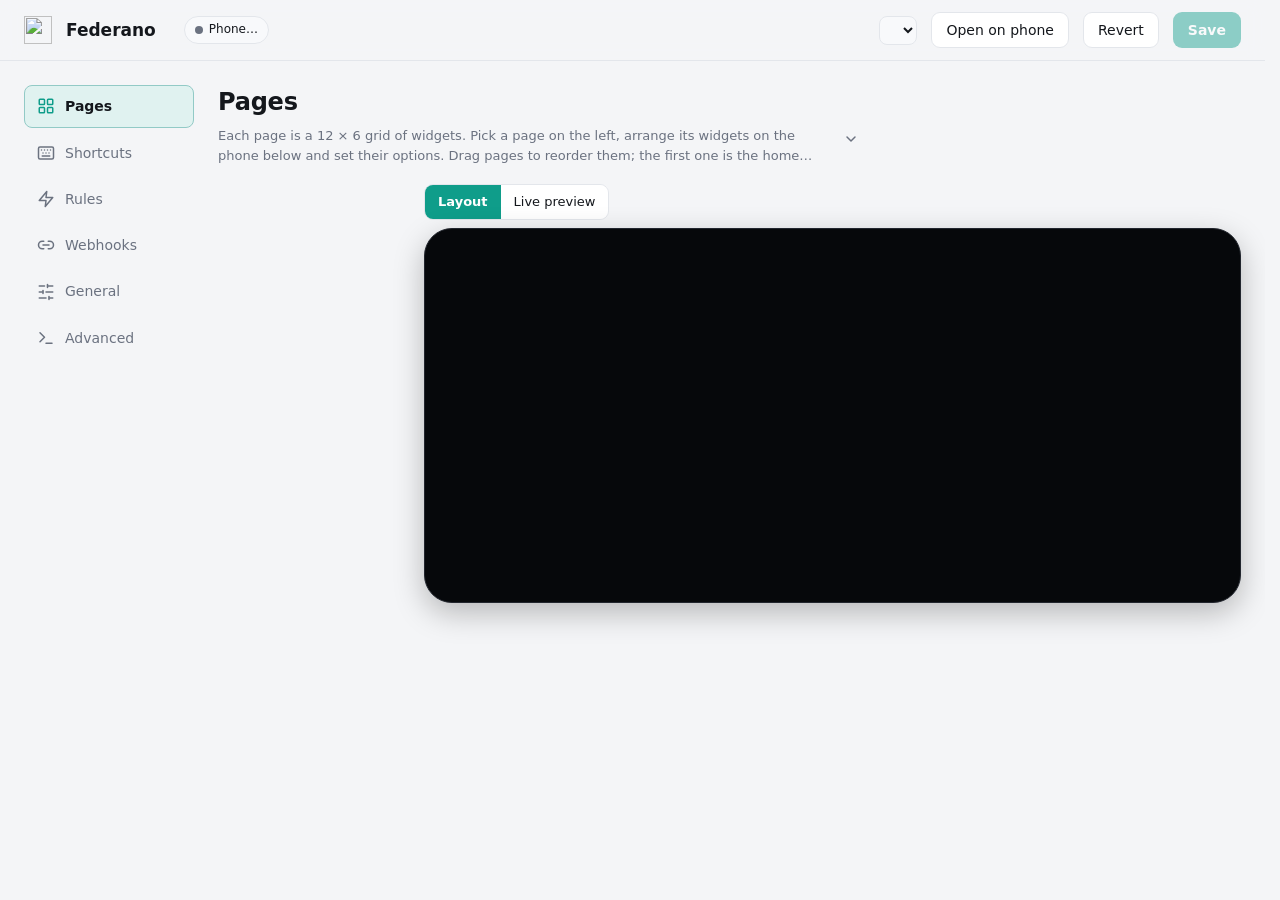
==== agent/PhoneBox.Agent/settings.html @ 560eb1f2 "Federano: nome visível no painel, configurações, bandeja e app Android Mantém LICENSE (MIT) e o avis" ====
<!doctype html>
<html lang="en">
<head>
<meta charset="utf-8">
<meta name="viewport" content="width=device-width, initial-scale=1">
<title>Federano Settings</title>
<link rel="icon" href="/favicon.ico">
<style>
:root {
  --bg: #f4f5f7; --panel: #ffffff; --panel-2: #f8f9fb; --line: #e3e6eb; --text: #14171c; --muted: #6b7280;
  --accent: #0f9d8a; --accent-ink: #ffffff; --danger: #dc2626; --ok: #16a34a; --warn: #d97706;
  --shadow: 0 1px 2px rgba(0,0,0,.05), 0 4px 16px rgba(0,0,0,.04);
  color-scheme: light;
}
@media (prefers-color-scheme: dark) {
  :root { --bg: #0c0e12; --panel: #14171d; --panel-2: #1a1e25; --line: #262b34; --text: #e8ecf1; --muted: #8a94a3;
    --accent: #2dd4bf; --accent-ink: #062b26; --shadow: none; color-scheme: dark; }
}
* { box-sizing: border-box; }
body { margin: 0; background: var(--bg); color: var(--text); font: 14px/1.45 "Segoe UI", system-ui, sans-serif; }
button, input, select, textarea { font: inherit; color: inherit; }
header {
  position: sticky; top: 0; z-index: 10; display: flex; align-items: center; gap: 14px;
  padding: 12px 24px; background: color-mix(in srgb, var(--bg) 88%, transparent); backdrop-filter: blur(8px);
  border-bottom: 1px solid var(--line);
}
header img { width: 28px; height: 28px; }
header h1 { font-size: 17px; margin: 0; font-weight: 650; }
header .ver { color: var(--muted); font-size: 12px; }
.pill { font-size: 12px; padding: 4px 10px; border-radius: 99px; background: var(--panel-2); border: 1px solid var(--line); display: inline-flex; gap: 6px; align-items: center; }
.pill i { width: 8px; height: 8px; border-radius: 50%; background: var(--muted); }
.pill.on i { background: var(--ok); box-shadow: 0 0 6px var(--ok); }
.spacer { flex: 1; }
.btn { border: 1px solid var(--line); background: var(--panel); padding: 7px 14px; border-radius: 9px; cursor: pointer; white-space: nowrap; }
.btn:hover { border-color: color-mix(in srgb, var(--accent) 50%, var(--line)); }
.btn.primary { background: var(--accent); color: var(--accent-ink); border-color: transparent; font-weight: 600; }
.btn.primary:disabled { opacity: .45; cursor: default; }
.btn.danger { color: var(--danger); }
.btn.sm { padding: 4px 9px; font-size: 12.5px; border-radius: 7px; }
.icon-btn { border: 1px solid var(--line); background: var(--panel); width: 30px; height: 30px; border-radius: 8px; cursor: pointer; display: grid; place-items: center; }
.ico { width: 1em; height: 1em; vertical-align: -0.15em; flex: none; }
.ico.m { margin-right: 0.35em; }
.icon-btn:disabled { opacity: .3; cursor: default; }

.layout { display: grid; grid-template-columns: 170px minmax(0, 1fr); gap: 24px; max-width: 1400px; margin: 0 auto; padding: 24px; }
nav { position: sticky; top: 76px; align-self: start; display: flex; flex-direction: column; gap: 2px; }
nav a { padding: 8px 12px; border-radius: 8px; color: var(--text); text-decoration: none; }
nav a:hover { background: var(--panel-2); }
nav a.on { background: var(--panel); box-shadow: var(--shadow); font-weight: 600; border: 1px solid var(--line); }
section { display: none; }
section.on { display: block; }
h2 { font-size: 20px; margin: 0 0 4px; }
.lead { color: var(--muted); margin: 0 0 18px; }
.card { background: var(--panel); border: 1px solid var(--line); border-radius: 14px; box-shadow: var(--shadow); padding: 16px 18px; margin-bottom: 14px; }
.card h3 { margin: 0 0 12px; font-size: 15px; }
.row { display: flex; align-items: center; gap: 12px; flex-wrap: wrap; }
.field { display: flex; flex-direction: column; gap: 5px; margin-bottom: 12px; min-width: 0; }
.field label { font-size: 12.5px; color: var(--muted); font-weight: 600; }
.field .hint { font-size: 12px; color: var(--muted); }
input[type=text], input[type=number], input[type=time], select, textarea {
  background: var(--panel-2); border: 1px solid var(--line); border-radius: 8px; padding: 7px 10px; outline: none; min-width: 0;
}
input:focus, select:focus, textarea:focus { border-color: var(--accent); }
.grid2 { display: grid; grid-template-columns: 1fr 1fr; gap: 0 16px; }
.check { display: inline-flex; align-items: center; gap: 7px; cursor: pointer; user-select: none; margin-right: 14px; }
.check input { accent-color: var(--accent); width: 16px; height: 16px; }
.ha-row { padding: 8px 0; border-bottom: 1px solid var(--line, rgba(255,255,255,.08)); }
.ha-row input[type=text] { min-width: 0; }

/* switch */
.switch { position: relative; width: 40px; height: 22px; flex: 0 0 40px; }
.switch input { opacity: 0; width: 0; height: 0; }
.switch span { position: absolute; inset: 0; background: var(--line); border-radius: 99px; transition: .2s; cursor: pointer; }
.switch span::after { content: ""; position: absolute; left: 3px; top: 3px; width: 16px; height: 16px; background: #fff; border-radius: 50%; transition: .2s; box-shadow: 0 1px 3px rgba(0,0,0,.3); }
.switch input:checked + span { background: var(--accent); }
.switch input:checked + span::after { left: 21px; }

/* pages: layout editor */
.pages-layout { display: grid; grid-template-columns: 190px minmax(0, 1fr); gap: 16px; align-items: start; }
#pageTabs { position: sticky; top: 76px; display: flex; flex-direction: column; gap: 4px; }
.ptab { display: flex; align-items: center; gap: 8px; padding: 7px 10px; border-radius: 9px; cursor: pointer; border: 1px solid transparent; user-select: none; }
.ptab:hover { background: var(--panel-2); }
.ptab.on { background: var(--panel); border-color: var(--line); box-shadow: var(--shadow); font-weight: 600; }
.ptab.off .pt-name, .ptab.off .pt-ico { opacity: .4; text-decoration: line-through; }
.ptab.dragging { opacity: .4; }
.ptab.over { outline: 2px dashed var(--accent); }
.pt-num { width: 20px; color: var(--muted); font-size: 12px; text-align: right; }
.pt-ico { font-size: 16px; }
.pt-name { flex: 1; min-width: 0; overflow: hidden; text-overflow: ellipsis; white-space: nowrap; }
.pt-n { font-size: 11px; color: var(--muted); background: var(--panel-2); border-radius: 6px; padding: 0 6px; }
.canvas-wrap { display: flex; justify-content: center; }
.stage-bar { display: flex; align-items: center; gap: 12px; margin: 0 0 8px; flex-wrap: wrap; }
.seg { display: inline-flex; border: 1px solid var(--line); border-radius: 9px; overflow: hidden; }
.seg button { border: 0; background: var(--panel); padding: 6px 13px; cursor: pointer; font: inherit; font-size: 13px; color: var(--text); }
.seg button.on { background: var(--accent); color: var(--accent-ink); font-weight: 600; }
#pageEditor.live .layout-hint { display: none; }
.preview { position: relative; aspect-ratio: 780 / 360; overflow: hidden; border-radius: 10px; background: #000; }
.preview iframe { position: absolute; left: 0; top: 0; width: 780px; height: 360px; border: 0; transform-origin: 0 0; }
.phone { width: 100%; max-width: 860px; padding: 14px 18px; border-radius: 28px; background: #06080b; border: 1px solid #22262e; box-shadow: 0 10px 30px rgba(0,0,0,.25); }
.canvas { position: relative; aspect-ratio: 752 / 333; display: grid; grid-template-columns: repeat(12, 1fr); grid-template-rows: repeat(6, 1fr); gap: 6px; touch-action: none; }
.canvas .cell { border-radius: 6px; background: rgba(255,255,255,.035); }
.wb { position: relative; z-index: 1; border-radius: 10px; background: #1a2230; border: 1.5px solid #2c3647; color: #e8ecf1; cursor: grab; overflow: hidden; display: flex; container-type: size; }
.wb:active { cursor: grabbing; }
.wb.sel { border-color: var(--accent); box-shadow: 0 0 0 3px color-mix(in srgb, var(--accent) 35%, transparent); z-index: 2; }
.wb-in { flex: 1; min-width: 0; display: flex; flex-direction: column; align-items: center; justify-content: center; text-align: center; padding: 4px; gap: 1px; pointer-events: none; }
.wb-ico { font-size: clamp(14px, 30cqmin, 34px); line-height: 1.1; }
.wb b { font-size: 12px; font-weight: 600; white-space: nowrap; overflow: hidden; text-overflow: ellipsis; max-width: 100%; }
.wb small { font-size: 11px; color: #94a3b8; white-space: nowrap; overflow: hidden; text-overflow: ellipsis; max-width: 100%; }
@container (max-height: 52px) { .wb small { display: none; } }
@container (max-height: 36px) { .wb b { display: none; } }
.rz { position: absolute; right: 0; bottom: 0; width: 16px; height: 16px; cursor: nwse-resize; background: linear-gradient(135deg, transparent 50%, var(--accent) 50%); border-bottom-right-radius: 8px; opacity: .7; }
.ed-cols { display: grid; grid-template-columns: minmax(0, 1fr) minmax(0, 1fr); gap: 14px; align-items: start; }
.palette { display: grid; grid-template-columns: 1fr; gap: 2px; max-height: 620px; overflow-y: auto; }
.pal-cat { font-size: 11px; letter-spacing: .1em; text-transform: uppercase; color: var(--muted); font-weight: 700; margin: 10px 0 2px 8px; }
.pal-cat:first-child { margin-top: 0; }
input[type=search] { background: var(--panel-2); border: 1px solid var(--line); border-radius: 8px; padding: 6px 10px; outline: none; }
.pal { display: flex; gap: 10px; align-items: center; text-align: left; padding: 6px 8px; border-radius: 9px; border: 1px solid transparent; background: none; cursor: pointer; }
.pal:hover { background: var(--panel-2); border-color: var(--line); }
.pal-ico { font-size: 20px; width: 28px; text-align: center; }
.pal b { display: block; font-size: 13px; }
.pal small { display: block; font-size: 12px; color: var(--muted); line-height: 1.3; }
.opts { display: flex; flex-wrap: wrap; gap: 6px 4px; align-items: center; }
textarea { width: 100%; resize: vertical; }
[hidden] { display: none !important; }
.modal { position: fixed; inset: 0; z-index: 40; background: rgba(0,0,0,.45); display: flex; align-items: center; justify-content: center; padding: 24px; }
.pair-qrs { display: flex; flex-wrap: wrap; gap: 18px; margin: 12px 0; }
.pair-qr { flex: 1 1 260px; display: flex; flex-direction: column; align-items: center; gap: 8px; text-align: center; }
.pair-qr img { width: min(260px, 100%); aspect-ratio: 1; background: #fff; border-radius: 12px; padding: 6px; }
.pair-qr.expired img { opacity: .15; }
.modal-box { background: var(--panel); border: 1px solid var(--line); border-radius: 16px; padding: 18px 20px; width: min(1000px, 100%); max-height: 90vh; overflow-y: auto; }
.tpl-grid { display: grid; grid-template-columns: repeat(auto-fill, minmax(210px, 1fr)); gap: 12px; }
.tpl { display: flex; flex-direction: column; gap: 4px; text-align: left; padding: 10px; border-radius: 12px; border: 1px solid var(--line); background: var(--panel-2); cursor: pointer; }
.tpl:hover { border-color: var(--accent); }
.tpl small { color: var(--muted); font-size: 12px; }
.mini { aspect-ratio: 2.26; display: grid; grid-template-columns: repeat(12, 1fr); grid-template-rows: repeat(6, 1fr); gap: 2px; background: #06080b; border-radius: 8px; padding: 4px; margin-bottom: 4px; }
.mini span { background: #1f2937; border-radius: 3px; display: grid; place-items: center; font-size: 12px; overflow: hidden; }
.empty-mini { display: grid; place-items: center; font-size: 28px; color: #64748b; }
/* webhooks */
.ex { display: grid; grid-template-columns: 210px minmax(0, 1fr); gap: 10px; align-items: center; margin-bottom: 6px; }
.ex span { color: var(--muted); font-size: 13px; }
.cmdline { display: block; cursor: copy; white-space: nowrap; overflow-x: auto; padding: 6px 10px; font: 12px/1.5 Consolas, "Cascadia Mono", monospace; }
table.items { width: 100%; border-collapse: collapse; font-size: 13px; }
table.items td { border-top: 1px solid var(--line); padding: 6px 8px; vertical-align: middle; }
table.items td.val { font-family: Consolas, monospace; font-size: 12px; max-width: 420px; overflow: hidden; text-overflow: ellipsis; white-space: nowrap; }
@media (max-width: 1100px) { .pages-layout, .ed-cols { grid-template-columns: 1fr; } #pageTabs { position: static; } }

/* rules */
.rule { display: grid; gap: 10px; }
.rule .line { display: flex; align-items: center; gap: 8px; flex-wrap: wrap; }
.rule .line > b { font-size: 13px; color: var(--muted); font-weight: 600; min-width: 44px; }
.rule select, .rule input[type=text], .rule input[type=number] { width: auto; min-width: 0; }
.rule input.grow { flex: 1 1 180px; }
.rule.off { opacity: .55; }
.rule .live { font-size: 12px; color: var(--accent); font-weight: 600; }
.rule .ropts { border-top: 1px solid var(--line); padding-top: 8px; display: grid; gap: 8px; }
.rule .ropts summary { cursor: pointer; font-size: 13px; color: var(--muted); font-weight: 600; }
.rule .ropts[open] summary { margin-bottom: 4px; }
.rule .days { display: inline-flex; gap: 3px; }
.rule .day { border: 1px solid var(--line); background: none; color: var(--muted); border-radius: 7px; padding: 3px 7px; font-size: 12px; cursor: pointer; }
.rule .day.on { background: color-mix(in srgb, var(--accent) 22%, transparent); color: var(--text); border-color: color-mix(in srgb, var(--accent) 55%, transparent); }
.presets { display: flex; flex-wrap: wrap; gap: 8px; }
.phone-row { border-top: 1px solid var(--line); padding: 10px 0; }
.phone-row:first-child { border-top: 0; padding-top: 0; }
.phone-row .row { gap: 10px; }
.phone-pages { display: flex; flex-wrap: wrap; gap: 4px 12px; margin-top: 8px; }
.cal-row { display: grid; grid-template-columns: 160px minmax(0, 1fr) 44px auto; gap: 8px; align-items: center; margin-bottom: 8px; }
.feed-row { grid-template-columns: 160px minmax(0, 1fr) auto; }
.cam-row { grid-template-columns: 160px minmax(0, 1fr) 80px 80px auto; }
.console-row { display: grid; grid-template-columns: 160px minmax(0, 1fr) auto; gap: 8px; align-items: start; margin-bottom: 14px; }
.console-row textarea, .console-row .console-dial { grid-column: 1 / 3; }
.console-row textarea { font-family: ui-monospace, Consolas, monospace; }
.console-dial { display: grid; grid-template-columns: repeat(3, minmax(0, 1fr)); gap: 8px; }
.cal-row input[type=color] { width: 44px; height: 34px; padding: 2px; }
@media (max-width: 700px) { .cal-row { grid-template-columns: 1fr 44px auto; } .feed-row { grid-template-columns: 1fr auto; } .cam-row { grid-template-columns: 1fr 80px 80px auto; } .cal-row .cal-url { grid-column: 1 / -1; grid-row: 2; } }

/* shortcuts */
.deck { display: grid; grid-template-columns: repeat(var(--cols, 4), minmax(0, 1fr)); gap: 10px; margin-bottom: 14px; }
.key {
  position: relative; aspect-ratio: 1.75; border-radius: 14px; cursor: pointer; display: flex; flex-direction: column; align-items: center; justify-content: center; gap: 4px;
  background: linear-gradient(160deg, color-mix(in srgb, var(--k) 28%, #11151b), #11151b); color: #eef2f6;
  border: 2px solid color-mix(in srgb, var(--k) 45%, transparent); user-select: none;
}
.key .ki { font-size: 26px; line-height: 1; }
.key .kl { font-size: 12.5px; font-weight: 500; max-width: 92%; overflow: hidden; text-overflow: ellipsis; white-space: nowrap; }
.key.sel { border-color: var(--accent); box-shadow: 0 0 0 3px color-mix(in srgb, var(--accent) 35%, transparent); }
.key.add { background: transparent; color: var(--muted); border: 2px dashed var(--line); }
.key.dragging { opacity: .35; }
.key.over { outline: 2px dashed var(--accent); outline-offset: 2px; }
.editor .grid2 { align-items: start; }
.swatches { display: flex; gap: 6px; flex-wrap: wrap; margin-top: 4px; }
.swatches button { width: 22px; height: 22px; border-radius: 6px; border: 2px solid transparent; cursor: pointer; }
.swatches button.on { border-color: var(--text); }
.emojis { display: flex; gap: 2px; flex-wrap: wrap; margin-top: 4px; }
.emojis button { border: 0; background: none; font-size: 18px; width: 30px; height: 30px; border-radius: 6px; cursor: pointer; color: inherit; display: inline-grid; place-items: center; }
.emojis button:hover { background: var(--panel-2); }
input[type=color] { width: 42px; height: 34px; border: 1px solid var(--line); border-radius: 8px; background: var(--panel-2); padding: 2px; }
.icon-input { width: 70px; text-align: center; font-size: 20px; }
.custom-icon-preview { width: 30px; height: 30px; object-fit: contain; border-radius: 6px; background: var(--panel-2); }

/* smart stack builder in inspector */
.stack-list { display: flex; flex-direction: column; gap: 6px; margin: 6px 0 10px; }
.stack-row {
  display: flex;
  align-items: center;
  gap: 8px;
  padding: 8px 10px;
  background: var(--panel-2);
  border: 1px solid var(--line);
  border-radius: 9px;
  user-select: none;
  cursor: pointer;
  transition: border-color .15s ease, background .15s ease, opacity .15s ease;
}
.stack-row:hover { background: color-mix(in srgb, var(--panel-2) 80%, var(--line)); }
.stack-row.off { opacity: .5; }
.stack-row.off .stack-row-name { text-decoration: line-through; }
.stack-row.dragging { opacity: .35; }
.stack-row.over { outline: 2px dashed var(--accent); outline-offset: 1px; }
.stack-row.has-config-open {
  border-bottom-left-radius: 0;
  border-bottom-right-radius: 0;
  border-color: var(--accent);
  background: color-mix(in srgb, var(--accent) 12%, var(--panel-2));
}
.stack-row-handle {
  cursor: grab;
  color: var(--muted);
  font-size: 15px;
  line-height: 1;
  padding: 2px 4px;
}
.stack-row-handle:active { cursor: grabbing; }
.stack-row-check { cursor: pointer; }
.stack-row-ico { font-size: 17px; width: 22px; text-align: center; }
.stack-row-name { flex: 1; min-width: 0; font-size: 13px; font-weight: 500; overflow: hidden; text-overflow: ellipsis; white-space: nowrap; }
.stack-row-chevron { font-size: 11px; color: var(--muted); padding: 0 4px; }
.stack-row:hover .stack-row-chevron { color: var(--text); }
.stack-row-actions { display: flex; align-items: center; gap: 4px; }
.stack-btn-sm {
  background: none;
  border: none;
  color: var(--muted);
  cursor: pointer;
  padding: 3px 6px;
  border-radius: 5px;
  font-size: 11px;
  line-height: 1;
}
.stack-btn-sm:hover:not(:disabled) { background: var(--line); color: var(--text); }
.stack-btn-sm:disabled { opacity: 0.3; cursor: default; }
.stack-btn-del:hover { background: rgba(239, 68, 68, 0.2); color: #f87171; }
.stack-sub-config {
  margin: -6px 0 4px;
  padding: 10px 12px;
  background: var(--panel);
  border: 1px solid var(--accent);
  border-top: none;
  border-bottom-left-radius: 9px;
  border-bottom-right-radius: 9px;
  display: flex;
  flex-direction: column;
  gap: 8px;
  box-shadow: 0 4px 10px rgba(0, 0, 0, 0.25);
}
.stack-sub-header {
  display: flex;
  justify-content: space-between;
  align-items: center;
  padding-bottom: 4px;
  border-bottom: 1px solid var(--line);
}
.stack-dropzone {
  border: 2px dashed var(--line);
  border-radius: 10px;
  padding: 12px 10px;
  text-align: center;
  color: var(--muted);
  font-size: 12.5px;
  cursor: default;
  transition: all .2s ease;
  background: rgba(255, 255, 255, 0.015);
  display: flex;
  align-items: center;
  justify-content: center;
  gap: 8px;
}
.stack-dropzone.over {
  border-color: var(--accent);
  background: color-mix(in srgb, var(--accent) 15%, transparent);
  color: var(--accent);
}
.pal[draggable="true"] { cursor: grab; }
.pal[draggable="true"]:active { cursor: grabbing; }
.wb.stack-canvas-over {
  border-color: var(--accent) !important;
  box-shadow: 0 0 0 3px color-mix(in srgb, var(--accent) 50%, transparent) !important;
}

/* city search */
.results { display: flex; flex-direction: column; border: 1px solid var(--line); border-radius: 8px; overflow: hidden; margin-top: 6px; }
.results button { text-align: left; border: 0; background: var(--panel); padding: 8px 10px; cursor: pointer; border-bottom: 1px solid var(--line); }
.results button:last-child { border-bottom: 0; }
.results button:hover { background: var(--panel-2); }
.results small { color: var(--muted); }

textarea.json { width: 100%; min-height: 420px; font: 12.5px/1.5 Consolas, "Cascadia Mono", monospace; resize: vertical; }
code { background: var(--panel-2); padding: 1px 6px; border-radius: 5px; font-size: 12.5px; }
dl { display: grid; grid-template-columns: max-content 1fr; gap: 6px 16px; margin: 0; }
dt { color: var(--muted); }
dd { margin: 0; word-break: break-all; }

.toast { position: fixed; bottom: 22px; left: 50%; transform: translate(-50%, 20px); opacity: 0; transition: .25s; padding: 10px 18px; border-radius: 10px;
  background: var(--text); color: var(--bg); font-weight: 500; pointer-events: none; z-index: 50; }
.toast.on { opacity: 1; transform: translate(-50%, 0); }
.toast.err { background: var(--danger); color: #fff; }
.dirty-dot { width: 8px; height: 8px; border-radius: 50%; background: var(--warn); }
.dirty { display: none; align-items: center; gap: 7px; font-size: 12px; color: var(--muted); white-space: nowrap; }
.is-dirty .dirty { display: inline-flex; animation: pb-in .18s var(--ease) backwards; }
@media (max-width: 1000px) { .dirty span { display: none; } }
/* a waiting update sits in the header, seen from every section: the Updates card is far down General */
.upd-top { display: inline-flex; align-items: center; color: var(--accent); background: color-mix(in srgb, var(--accent) 12%, var(--panel)); border-color: color-mix(in srgb, var(--accent) 60%, var(--line)); font-weight: 600; }
.upd-top[hidden] { display: none; }
.upd-top:disabled { opacity: .6; cursor: default; }
@media (max-width: 700px) { .upd-top .lbl { display: none; } .upd-top .ico.m { margin-right: 0; } }

/* ---------------------------------------------------------------- feel: feedback, targets, focus, motion
   Fitts: bigger hit areas, nothing moves under the pointer. Doherty: every control answers within 100 ms
   (hover, press, busy). Zeigarnik: unsaved work is named. Only transform/opacity animate (plus colours). */
:root { --ease: cubic-bezier(.2, .7, .2, 1); }
html { scrollbar-gutter: stable; -webkit-tap-highlight-color: transparent; }
body { -webkit-font-smoothing: antialiased; }
::selection { background: color-mix(in srgb, var(--accent) 30%, transparent); }
button, a, select, summary, label.switch, .seg button { touch-action: manipulation; }
:focus-visible { outline: 2px solid var(--accent); outline-offset: 2px; }
input:focus-visible, select:focus-visible, textarea:focus-visible { outline: none; border-color: var(--accent); box-shadow: 0 0 0 3px color-mix(in srgb, var(--accent) 22%, transparent); }
.switch input:focus-visible + span { outline: 2px solid var(--accent); outline-offset: 2px; }
.seg button:focus-visible { outline-offset: -3px; }

.btn, .icon-btn, .ptab, nav a, .seg button, .pal, .tpl, .key, .wb, .day, .results button, .emojis button, .stack-btn-sm, .swatches button,
input, select, textarea {
  transition: background-color .12s ease, border-color .12s ease, color .12s ease, box-shadow .12s ease, opacity .12s ease, transform .12s ease;
}
.btn { min-height: 36px; }
.btn.sm { min-height: 32px; }
.btn:hover:not(:disabled) { background: var(--panel-2); }
.btn.primary:hover:not(:disabled) { background: color-mix(in srgb, var(--accent) 88%, #000); }
.btn:disabled { cursor: not-allowed; }
.btn:active:not(:disabled), .icon-btn:active:not(:disabled), .seg button:active, .day:active { transform: scale(.97); }
.icon-btn { width: 36px; height: 36px; }
.icon-btn:hover:not(:disabled) { background: var(--panel-2); border-color: color-mix(in srgb, var(--accent) 50%, var(--line)); }
.seg button { min-height: 34px; }
.seg button:hover:not(.on) { background: var(--panel-2); }
nav a { border: 1px solid transparent; padding: 10px 12px; }
.ptab { min-height: 40px; }
.ptab:active { background: var(--panel-2); }
.wb:hover:not(.sel) { border-color: color-mix(in srgb, var(--accent) 55%, #2c3647); }
.key:hover:not(.sel):not(.add) { border-color: color-mix(in srgb, var(--k) 75%, transparent); }
.key.add:hover { color: var(--text); border-color: var(--accent); }
.rz { width: 20px; height: 20px; }
.rule .day { min-height: 28px; padding: 3px 8px; }
.emojis button { width: 32px; height: 32px; }
.stack-btn-sm { min-width: 28px; min-height: 28px; font-size: 12px; }
.pal { min-height: 40px; }
.results button { min-height: 38px; }
/* the 22px switch gets a larger hit area without changing how it looks */
.switch::before { content: ""; position: absolute; inset: -8px -4px; }
.switch span { transition: background-color .15s ease; }
.switch span::after { transition: transform .15s var(--ease); }
.switch input:checked + span::after { left: 3px; transform: translateX(18px); }

.pill { transition: background-color .2s ease, border-color .2s ease; }
.pill.on i { box-shadow: 0 0 0 3px color-mix(in srgb, var(--ok) 25%, transparent); }
.pill.on { border-color: color-mix(in srgb, var(--ok) 40%, var(--line)); }
.lead { font-size: 13px; line-height: 1.55; max-width: 78ch; }
.palette, .modal-box { overscroll-behavior: contain; }

/* a button that is working says so without changing size */
.btn.busy { position: relative; color: transparent !important; pointer-events: none; }
.btn.busy::after { content: ""; position: absolute; left: 50%; top: 50%; width: 14px; height: 14px; margin: -7px 0 0 -7px; border-radius: 50%;
  border: 2px solid var(--accent-ink); border-right-color: transparent; animation: pb-spin .7s linear infinite; }

/* moving between sections and opening dialogs: short, transform only */
@keyframes pb-in { from { transform: translateY(6px); } }
@keyframes pb-pop { from { transform: scale(.98); } }
@keyframes pb-spin { to { transform: rotate(360deg); } }
section.on { animation: pb-in .18s var(--ease) backwards; }
.modal-box { animation: pb-pop .18s var(--ease) backwards; }

/* the toast confirms (peak-end) and keeps an error up longer */
.toast { display: flex; align-items: center; gap: 9px; max-width: min(92vw, 560px); transition: opacity .2s ease, transform .25s var(--ease); }
summary { padding: 8px 0; cursor: pointer; }
summary:focus-visible { outline-offset: 0; border-radius: 6px; }
.toast::before { content: "✓"; display: inline-grid; place-items: center; flex: none; width: 18px; height: 18px; border-radius: 50%; font-size: 11px; font-weight: 700;
  background: var(--accent); color: var(--accent-ink); }
.toast.err::before { content: "!"; background: #fff; color: var(--danger); }

/* nav icons: Lucide, as masks so they take the text colour */
nav a[href="#pages"]::before { -webkit-mask-image: url("data:image/svg+xml,%3Csvg%20xmlns='http://www.w3.org/2000/svg'%20viewBox='0%200%2024%2024'%20fill='none'%20stroke='black'%20stroke-width='2'%20stroke-linecap='round'%20stroke-linejoin='round'%3E%3Crect%20width='7'%20height='7'%20x='3'%20y='3'%20rx='1'/%3E%3Crect%20width='7'%20height='7'%20x='14'%20y='3'%20rx='1'/%3E%3Crect%20width='7'%20height='7'%20x='14'%20y='14'%20rx='1'/%3E%3Crect%20width='7'%20height='7'%20x='3'%20y='14'%20rx='1'/%3E%3C/svg%3E"); mask-image: url("data:image/svg+xml,%3Csvg%20xmlns='http://www.w3.org/2000/svg'%20viewBox='0%200%2024%2024'%20fill='none'%20stroke='black'%20stroke-width='2'%20stroke-linecap='round'%20stroke-linejoin='round'%3E%3Crect%20width='7'%20height='7'%20x='3'%20y='3'%20rx='1'/%3E%3Crect%20width='7'%20height='7'%20x='14'%20y='3'%20rx='1'/%3E%3Crect%20width='7'%20height='7'%20x='14'%20y='14'%20rx='1'/%3E%3Crect%20width='7'%20height='7'%20x='3'%20y='14'%20rx='1'/%3E%3C/svg%3E"); }
nav a[href="#shortcuts"]::before { -webkit-mask-image: url("data:image/svg+xml,%3Csvg%20xmlns='http://www.w3.org/2000/svg'%20viewBox='0%200%2024%2024'%20fill='none'%20stroke='black'%20stroke-width='2'%20stroke-linecap='round'%20stroke-linejoin='round'%3E%3Cpath%20d='M10%208h.01M12%2012h.01M14%208h.01M16%2012h.01M18%208h.01M6%208h.01M7%2016h10M8%2012h.01'/%3E%3Crect%20width='20'%20height='16'%20x='2'%20y='4'%20rx='2'/%3E%3C/svg%3E"); mask-image: url("data:image/svg+xml,%3Csvg%20xmlns='http://www.w3.org/2000/svg'%20viewBox='0%200%2024%2024'%20fill='none'%20stroke='black'%20stroke-width='2'%20stroke-linecap='round'%20stroke-linejoin='round'%3E%3Cpath%20d='M10%208h.01M12%2012h.01M14%208h.01M16%2012h.01M18%208h.01M6%208h.01M7%2016h10M8%2012h.01'/%3E%3Crect%20width='20'%20height='16'%20x='2'%20y='4'%20rx='2'/%3E%3C/svg%3E"); }
nav a[href="#rules"]::before { -webkit-mask-image: url("data:image/svg+xml,%3Csvg%20xmlns='http://www.w3.org/2000/svg'%20viewBox='0%200%2024%2024'%20fill='none'%20stroke='black'%20stroke-width='2'%20stroke-linecap='round'%20stroke-linejoin='round'%3E%3Cpolygon%20points='13%202%203%2014%2012%2014%2011%2022%2021%2010%2012%2010%2013%202'/%3E%3C/svg%3E"); mask-image: url("data:image/svg+xml,%3Csvg%20xmlns='http://www.w3.org/2000/svg'%20viewBox='0%200%2024%2024'%20fill='none'%20stroke='black'%20stroke-width='2'%20stroke-linecap='round'%20stroke-linejoin='round'%3E%3Cpolygon%20points='13%202%203%2014%2012%2014%2011%2022%2021%2010%2012%2010%2013%202'/%3E%3C/svg%3E"); }
nav a[href="#webhooks"]::before { -webkit-mask-image: url("data:image/svg+xml,%3Csvg%20xmlns='http://www.w3.org/2000/svg'%20viewBox='0%200%2024%2024'%20fill='none'%20stroke='black'%20stroke-width='2'%20stroke-linecap='round'%20stroke-linejoin='round'%3E%3Cpath%20d='M9%2017H7A5%205%200%200%201%207%207h2'/%3E%3Cpath%20d='M15%207h2a5%205%200%201%201%200%2010h-2'/%3E%3Cline%20x1='8'%20x2='16'%20y1='12'%20y2='12'/%3E%3C/svg%3E"); mask-image: url("data:image/svg+xml,%3Csvg%20xmlns='http://www.w3.org/2000/svg'%20viewBox='0%200%2024%2024'%20fill='none'%20stroke='black'%20stroke-width='2'%20stroke-linecap='round'%20stroke-linejoin='round'%3E%3Cpath%20d='M9%2017H7A5%205%200%200%201%207%207h2'/%3E%3Cpath%20d='M15%207h2a5%205%200%201%201%200%2010h-2'/%3E%3Cline%20x1='8'%20x2='16'%20y1='12'%20y2='12'/%3E%3C/svg%3E"); }
nav a[href="#general"]::before { -webkit-mask-image: url("data:image/svg+xml,%3Csvg%20xmlns='http://www.w3.org/2000/svg'%20viewBox='0%200%2024%2024'%20fill='none'%20stroke='black'%20stroke-width='2'%20stroke-linecap='round'%20stroke-linejoin='round'%3E%3Cline%20x1='21'%20x2='14'%20y1='4'%20y2='4'/%3E%3Cline%20x1='10'%20x2='3'%20y1='4'%20y2='4'/%3E%3Cline%20x1='21'%20x2='12'%20y1='12'%20y2='12'/%3E%3Cline%20x1='8'%20x2='3'%20y1='12'%20y2='12'/%3E%3Cline%20x1='21'%20x2='16'%20y1='20'%20y2='20'/%3E%3Cline%20x1='12'%20x2='3'%20y1='20'%20y2='20'/%3E%3Cline%20x1='14'%20x2='14'%20y1='2'%20y2='6'/%3E%3Cline%20x1='8'%20x2='8'%20y1='10'%20y2='14'/%3E%3Cline%20x1='16'%20x2='16'%20y1='18'%20y2='22'/%3E%3C/svg%3E"); mask-image: url("data:image/svg+xml,%3Csvg%20xmlns='http://www.w3.org/2000/svg'%20viewBox='0%200%2024%2024'%20fill='none'%20stroke='black'%20stroke-width='2'%20stroke-linecap='round'%20stroke-linejoin='round'%3E%3Cline%20x1='21'%20x2='14'%20y1='4'%20y2='4'/%3E%3Cline%20x1='10'%20x2='3'%20y1='4'%20y2='4'/%3E%3Cline%20x1='21'%20x2='12'%20y1='12'%20y2='12'/%3E%3Cline%20x1='8'%20x2='3'%20y1='12'%20y2='12'/%3E%3Cline%20x1='21'%20x2='16'%20y1='20'%20y2='20'/%3E%3Cline%20x1='12'%20x2='3'%20y1='20'%20y2='20'/%3E%3Cline%20x1='14'%20x2='14'%20y1='2'%20y2='6'/%3E%3Cline%20x1='8'%20x2='8'%20y1='10'%20y2='14'/%3E%3Cline%20x1='16'%20x2='16'%20y1='18'%20y2='22'/%3E%3C/svg%3E"); }
nav a[href="#advanced"]::before { -webkit-mask-image: url("data:image/svg+xml,%3Csvg%20xmlns='http://www.w3.org/2000/svg'%20viewBox='0%200%2024%2024'%20fill='none'%20stroke='black'%20stroke-width='2'%20stroke-linecap='round'%20stroke-linejoin='round'%3E%3Cpolyline%20points='4%2017%2010%2011%204%205'/%3E%3Cline%20x1='12'%20x2='20'%20y1='19'%20y2='19'/%3E%3C/svg%3E"); mask-image: url("data:image/svg+xml,%3Csvg%20xmlns='http://www.w3.org/2000/svg'%20viewBox='0%200%2024%2024'%20fill='none'%20stroke='black'%20stroke-width='2'%20stroke-linecap='round'%20stroke-linejoin='round'%3E%3Cpolyline%20points='4%2017%2010%2011%204%205'/%3E%3Cline%20x1='12'%20x2='20'%20y1='19'%20y2='19'/%3E%3C/svg%3E"); }

/* ---------------------------------------------------------------- feel, round 2: clearer selection, calmer chrome */
h2 { font-size: 24px; font-weight: 700; letter-spacing: -.01em; margin-bottom: 6px; }
nav { gap: 4px; }
nav a { display: flex; align-items: center; gap: 10px; color: var(--muted); font-weight: 500; }
nav a::before { content: ""; width: 18px; height: 18px; flex: none; background: currentColor; -webkit-mask: center / contain no-repeat; mask: center / contain no-repeat; }
nav a:hover { color: var(--text); }
nav a.on { background: color-mix(in srgb, var(--accent) 13%, var(--panel)); border-color: color-mix(in srgb, var(--accent) 38%, var(--line)); color: var(--text); font-weight: 650; box-shadow: none; }
nav a.on::before { color: var(--accent); }
.ptab.on { background: color-mix(in srgb, var(--accent) 12%, var(--panel)); border-color: color-mix(in srgb, var(--accent) 38%, var(--line)); box-shadow: none; }
.ptab.on .pt-num { color: var(--accent); font-weight: 700; }
.card { padding: 18px 20px; border-radius: 16px; }
.card h3 { font-size: 16px; margin-bottom: 14px; }

/* long intro text: two lines, one click opens it */
.lead.clamp:not(.open) { display: -webkit-box; -webkit-line-clamp: 2; -webkit-box-orient: vertical; overflow: hidden; }
.lead.long { cursor: pointer; position: relative; padding-right: 28px; border-radius: 6px; }
.lead.long::after { content: ""; position: absolute; right: 4px; top: 5px; width: 16px; height: 16px; background: var(--muted);
  -webkit-mask: url("data:image/svg+xml,%3Csvg xmlns='http://www.w3.org/2000/svg' viewBox='0 0 24 24' fill='none' stroke='black' stroke-width='2.2' stroke-linecap='round' stroke-linejoin='round'%3E%3Cpath d='m6 9 6 6 6-6'/%3E%3C/svg%3E") center / contain no-repeat;
  mask: url("data:image/svg+xml,%3Csvg xmlns='http://www.w3.org/2000/svg' viewBox='0 0 24 24' fill='none' stroke='black' stroke-width='2.2' stroke-linecap='round' stroke-linejoin='round'%3E%3Cpath d='m6 9 6 6 6-6'/%3E%3C/svg%3E") center / contain no-repeat;
  transition: transform .2s var(--ease); }
.lead.long.open::after { transform: rotate(180deg); }
.lead.long:hover { color: var(--text); }

/* page toolbar: the one useful state (home page) stays outlined, the housekeeping buttons go quiet until hovered */
#peHead .card > .row + .row .btn.sm { border-color: transparent; background: transparent; color: var(--muted); }
#peHead .card > .row + .row .btn.sm:hover:not(:disabled) { color: var(--text); background: var(--panel-2); border-color: var(--line); }
#peHead .card > .row + .row .btn.sm.danger { color: var(--danger); }
#peHead .card > .row + .row .btn.sm.danger:hover:not(:disabled) { background: color-mix(in srgb, var(--danger) 10%, transparent); border-color: color-mix(in srgb, var(--danger) 35%, transparent); }
#peHead .card > .row + .row .btn.sm:has(.ico.m) { border-color: var(--line); color: var(--text); }

/* Save, the one thing waiting for the user: a single pulse the moment there is something to save */
#save { position: relative; }
.is-dirty #save::before { content: ""; position: absolute; inset: -2px; border-radius: 11px; border: 2px solid var(--accent); pointer-events: none; animation: pb-ring .9s ease-out 1 both; }
@keyframes pb-ring { from { transform: scale(1); opacity: .9; } to { transform: scale(1.22, 1.5); opacity: 0; } }
@media (pointer: coarse) {
  .btn { min-height: 44px; } .btn.sm { min-height: 40px; } .icon-btn { width: 44px; height: 44px; }
  .seg button { min-height: 40px; } .ptab { min-height: 44px; } .rule .day { min-height: 36px; padding: 4px 10px; }
  .emojis button { width: 40px; height: 40px; } .stack-btn-sm { min-width: 36px; min-height: 36px; }
}
@media (max-width: 800px) {
  nav a { flex: none; min-height: 44px; display: flex; align-items: center; white-space: nowrap; }
  header { flex-wrap: wrap; padding: 10px 16px; gap: 10px; }
  input, select, textarea { font-size: 16px; } /* below 16px iOS zooms the page on focus */
}
@media (max-width: 600px) { header { position: static; } } /* a wrapped sticky header would eat a third of the screen */
@media (prefers-reduced-motion: reduce) {
  *, *::before, *::after { animation-duration: .001ms !important; animation-iteration-count: 1 !important; transition-duration: .001ms !important; }
  .toast { transform: translate(-50%, 0); }
}

@media (max-width: 800px) {
  .layout { grid-template-columns: 1fr; padding: 16px; }
  nav { position: static; flex-direction: row; overflow-x: auto; }
  .grid2 { grid-template-columns: 1fr; }
  .deck { --cols: 3 !important; }
}
</style>
</head>
<body>
<header id="hdr">
  <img src="/favicon.ico" alt="" width="28" height="28">
  <h1>Federano</h1><span class="ver" id="ver"></span>
  <span class="pill" id="phone"><i></i><span data-i18n="s.phoneStatus">Phone…</span></span>
  <button class="btn sm upd-top" id="updTop" hidden></button>
  <div class="spacer"></div>
  <select id="langSel" data-i18n-title="lang.label" title="Language" aria-label="Language" style="padding:5px 8px;border-radius:8px;border:1px solid var(--line);background:var(--panel-2);color:var(--text);font-size:12.5px;max-width:160px"></select>
  <span class="dirty" role="status" data-i18n-title="s.unsavedChanges" title="Unsaved changes"><i class="dirty-dot"></i><span data-i18n="s.unsavedChanges">Unsaved changes</span></span>
  <button class="btn primary" id="restartBtn" hidden title="Wi-Fi settings change after a restart" data-i18n="s.restartApply" data-i18n-title="s.restartApplyTitle">Restart to apply</button>
  <button class="btn" id="openPhone" data-i18n="s.openOnPhone">Open on phone</button>
  <button class="btn" id="revert" disabled data-i18n="s.revert">Revert</button>
  <button class="btn primary" id="save" disabled data-i18n="s.save">Save</button>
</header>

<div class="layout">
  <nav id="nav">
    <a href="#pages" class="on" data-i18n="s.nav.pages">Pages</a>
    <a href="#shortcuts" data-i18n="s.nav.shortcuts">Shortcuts</a>
    <a href="#rules" data-i18n="s.nav.rules">Rules</a>
    <a href="#webhooks" data-i18n="s.nav.webhooks">Webhooks</a>
    <a href="#general" data-i18n="s.nav.general">General</a>
    <a href="#advanced" data-i18n="s.nav.advanced">Advanced</a>
  </nav>

  <main>
    <section id="pages" class="on">
      <h2 data-i18n="s.nav.pages">Pages</h2>
      <p class="lead" data-i18n="s.pages.lead">Each page is a 12 × 6 grid of widgets. Pick a page on the left, arrange its widgets on the phone below and set their options.
        Drag pages to reorder them; the first one is the home page the panel returns to when idle. On the phone, swipe, use the volume keys,
        or tap the dots (or long-press a page) for an overview of all pages.</p>
      <div class="pages-layout">
        <div id="pageTabs"></div>
        <div id="pageEditor">
          <div id="peHead"></div>
          <div id="stage">
            <div class="stage-bar">
              <div class="seg" id="stageSeg"><button data-v="layout" class="on" data-i18n="s.pages.layout">Layout</button><button data-v="live" data-i18n="s.pages.livePreview">Live preview</button></div>
              <span class="hint" id="stageHint"></span>
            </div>
            <div class="canvas-wrap"><div class="phone"><div class="canvas" id="canvas"></div><div class="preview" id="previewBox" hidden></div></div></div>
          </div>
          <div id="peRest"></div>
        </div>
      </div>
    </section>

    <section id="shortcuts">
      <h2 data-i18n="s.nav.shortcuts">Shortcuts</h2>
      <p class="lead" data-i18n="s.shortcuts.lead">The keys shown by Shortcut grid and Big button widgets. Click a key to edit it, drag to reorder. The phone only sends the key's id; commands never leave this computer.</p>
      <div class="deck" id="deck"></div>
      <div class="card editor" id="editor"></div>
    </section>

    <section id="rules">
      <h2 data-i18n="s.nav.rules">Rules</h2>
      <p class="lead" data-i18n="s.rules.lead">Let the panel react to what happens on this computer: show the AI page when Claude needs you, the music page when
        something plays, an "on air" sign during calls. A rule fires when its condition starts; with <b>only while it lasts</b> the phone
        goes back to where it was (and a pushed value is removed) when the condition ends.</p>
      <div class="card">
        <h3 data-i18n="s.rules.add">Add a rule</h3>
        <div class="presets" id="rulePresets"></div>
      </div>
      <div class="card row" style="gap:10px;align-items:center">
        <span id="rulesPausedState" class="hint" style="flex:1" data-i18n="s.rules.countdown">Page switches count down on the phone and wait while you use it (General › Page switching).</span>
        <button class="btn sm" id="rulesPauseBtn" data-i18n="s.rules.pause1h">Pause all rules for 1 hour</button>
      </div>
      <div id="ruleList"></div>
    </section>

    <section id="general">
      <h2 data-i18n="s.nav.general">General</h2>
      <div class="card" id="appearanceSettings"></div>
      <div class="card" id="controlSettings"></div>
      <p class="lead" data-i18n="s.general.lead">Weather, night mode, display behaviour and the phone connection.</p>

      <div class="card">
        <h3 data-i18n="s.weather.title">Weather</h3>
        <div class="field">
          <label data-i18n="s.weather.searchCity">Search for a city</label>
          <div class="row"><input type="text" id="citySearch" data-i18n-placeholder="s.weather.searchPlaceholder" placeholder="e.g. Tallinn, Berlin…" style="flex:1"><button class="btn" id="cityBtn" data-i18n="s.weather.searchBtn">Search</button></div>
          <div class="results" id="cityResults" hidden></div>
        </div>
        <div class="grid2">
          <div class="field"><label data-i18n="s.weather.displayName">Display name</label><input type="text" data-bind="weather.city"></div>
          <div class="row" style="gap:10px">
            <div class="field" style="flex:1"><label data-i18n="s.weather.lat">Latitude</label><input type="number" step="0.001" data-bind="weather.lat" data-type="num"></div>
            <div class="field" style="flex:1"><label data-i18n="s.weather.lon">Longitude</label><input type="number" step="0.001" data-bind="weather.lon" data-type="num"></div>
          </div>
          <div class="field"><label for="weatherUnit" data-i18n="s.weather.unit">Temperature unit</label>
            <select id="weatherUnit" data-bind="weather.unit"><option value="celsius" data-i18n="s.weather.unitC">Celsius (°C)</option><option value="fahrenheit" data-i18n="s.weather.unitF">Fahrenheit (°F)</option></select></div>
          <div class="field"><label for="weatherModel" data-i18n="s.weather.model">Forecast model</label>
            <select id="weatherModel" data-bind="weather.model">
              <option value="" data-i18n="s.weather.modelAuto">Automatic (Open-Meteo best match)</option>
              <option value="gfs_seamless">GFS (NOAA)</option>
              <option value="ecmwf_ifs025">ECMWF IFS</option>
              <option value="icon_seamless">ICON (DWD)</option>
              <option value="ukmo_seamless">UKMO (Met Office)</option>
              <option value="gem_seamless">GEM (ECCC)</option>
              <option value="jma_seamless">JMA</option>
              <option value="meteofrance_seamless">Météo-France</option>
              <option value="cma_grapes_global">CMA GRAPES</option>
            </select></div>
        </div>
        <p class="hint" style="margin:8px 0 0" data-i18n="s.weather.modelHint">Apps and models disagree by a degree or two. Only Automatic and GFS supply every value: with another model the UV index, and with some also the chance of rain, may be missing.</p>
        <p class="hint" style="margin:8px 0 0" data-i18n="s.weather.openMeteoHint">The phone asks Open-Meteo for this location only while a page has a widget that uses the weather (weather, forecast, sun &amp; moon, a clock with its weather line, Custom HTML).</p>
      </div>

      <div class="card">
        <h3 data-i18n="s.ping.title">Ping</h3>
        <div class="field"><label data-i18n="s.ping.label">Host pinged every 5 seconds for the ping metric and the "ping high" rule (empty = off)</label>
          <input type="text" data-bind="ping.host" placeholder="off" spellcheck="false" autocomplete="off"></div>
        <div class="field" style="margin-top:10px"><label data-i18n="s.net.adapters">Network adapters counted by the network meters</label>
          <div id="netAdapters" class="hint"></div>
          <span class="hint" data-i18n="s.net.hint">None ticked = automatic (the connected Ethernet and Wi-Fi adapters). With a VPN that carries the same traffic, or a reading that looks too high, tick only the adapter you use.</span></div>
      </div>

      <div class="card">
        <h3 data-i18n="s.calendars.title">Calendars</h3>
        <p class="hint" style="margin:0 0 12px" data-i18n-html="s.cal.hint">For the <b>Agenda</b> widget and calendar rules. Paste an iCalendar (ICS) address:
          Google Calendar › Settings › your calendar › <i>Secret address in iCal format</i>; Outlook › Settings › Calendar › Shared calendars ›
          <i>Publish a calendar</i> (ICS link); iCloud › share as a public calendar (<code>webcal://</code> works). The addresses stay on this computer.</p>
        <div id="calList"></div>
        <button class="btn sm" id="calAdd" data-i18n="s.calendars.add">＋ Add a calendar</button>
      </div>

      <div class="card">
        <h3 data-i18n="s.photos.title">Photo frame</h3>
        <p class="hint" style="margin:0 0 12px" data-i18n="s.photos.hint">For the Photo frame widget: a folder of photos on this computer. A synced OneDrive, Dropbox or iCloud folder works too; photos that are only in the cloud are skipped. Large photos are scaled down here before they go to the phone, and the path stays on this computer.</p>
        <div class="field"><label data-i18n="s.photos.folder">Photo folder (full path)</label>
          <input type="text" data-bind="photos.folder" placeholder="C:\Users\you\Pictures\Frame" spellcheck="false" autocomplete="off"></div>
        <label class="check"><input type="checkbox" data-bind="photos.subfolders"> <span data-i18n="s.photos.subfolders">Include subfolders</span></label>
      </div>

      <div class="card">
        <h3 data-i18n="s.feeds.title">News feeds</h3>
        <p class="hint" style="margin:0 0 12px" data-i18n="s.feeds.hint">RSS or Atom feeds for the News feeds widget. This computer fetches each one at most every 15 minutes, only while a page shows a News feeds widget; the addresses stay here.</p>
        <div id="feedList"></div>
        <button class="btn sm" id="feedAdd" data-i18n="s.feeds.add">＋ Add a feed</button>
      </div>

      <div class="card">
        <h3 data-i18n="s.camera.title">Cameras</h3>
        <p class="hint" style="margin:0 0 12px" data-i18n="s.camera.hint">IP cameras for the Camera widget: a name and the camera’s RTSP address (rtsp://user:password@address:554/…, from its manual or app). This computer pulls a camera with ffmpeg only while a Camera widget shows it, and sends the phone a few pictures a second (set next to each camera). The addresses stay on this computer, but while a camera runs they are visible in its process list.</p>
        <div class="field"><label data-i18n="s.camera.ffmpeg">ffmpeg (full path; empty = find it in PATH)</label>
          <input type="text" data-bind="cameras.ffmpeg" placeholder="C:\ffmpeg\bin\ffmpeg.exe" spellcheck="false" autocomplete="off"></div>
        <div id="cameraList"></div>
        <button class="btn sm" id="cameraAdd" data-i18n="s.camera.add">＋ Add a camera</button>
      </div>

      <div class="card">
        <h3 data-i18n="s.console.title">App console</h3>
        <p class="hint" style="margin:0 0 12px" data-i18n="s.console.hint">Keys and a dial for the App console widget, per app: the widget shows the keys of the app in front on this computer and sends them only to that app. Apps are process names, as in Task Manager's Details tab (photoshop, gimp-2.10). One key per line, a label then the keys: Undo = ctrl+z. Windows only; the keys stay on this computer.</p>
        <div id="consoleList"></div>
        <button class="btn sm" id="consoleAdd" data-i18n="s.console.add">＋ Add an app</button>
      </div>

      <div class="card">
        <h3 data-i18n="s.ha.title">Home Assistant</h3>
        <p class="hint" style="margin:0 0 12px" data-i18n-html="s.ha.tokenHint">For the <b>Home Assistant</b> widget. Create a token in Home Assistant › your profile › Security ›
          <i>Long-lived access tokens</i>. The token stays on this computer; the phone only sees the entities its widgets list.
          (Home Assistant can also push values and notifications to the panel, see Webhooks.)</p>
        <div class="grid2">
          <div class="field"><label data-i18n="s.ha.address">Address</label><input type="text" data-bind="homeAssistant.url" placeholder="http://homeassistant.local:8123" spellcheck="false"></div>
          <div class="field"><label data-i18n="s.ha.token">Long-lived access token</label><input type="password" data-bind="homeAssistant.token" autocomplete="off"></div>
        </div>
        <div class="row"><button class="btn sm" id="haTest" data-i18n="s.test">Test</button><span class="hint" id="haState"></span></div>
      </div>

      <div class="card">
        <h3 data-i18n="s.discord.title">Discord</h3>
        <div class="row" style="margin-bottom:8px"><label class="switch"><input type="checkbox" data-bind="discord.enabled"><span></span></label> <span data-i18n="s.discord.enable">Connect to the Discord app on this PC (for the Discord widget)</span></div>
        <p class="hint" style="margin:0 0 12px" data-i18n="s.discord.hint">Create an application at discord.com/developers/applications, add the redirect http://127.0.0.1 under OAuth2, and copy its client ID and secret here. Discord asks you to approve PhoneBox once. If it refuses the login, add your account under the application's App Testers. Step by step: docs/DISCORD.md.</p>
        <div class="grid2">
          <div class="field"><label data-i18n="s.discord.clientId">Client ID</label><input type="text" data-bind="discord.clientId" autocomplete="off" spellcheck="false"></div>
          <div class="field"><label data-i18n="s.discord.clientSecret">Client secret</label><input type="password" data-bind="discord.clientSecret" autocomplete="off"></div>
        </div>
      </div>

      <div class="card">
        <h3 data-i18n="s.obs.title">OBS Studio</h3>
        <div class="row" style="margin-bottom:8px"><label class="switch"><input type="checkbox" data-bind="obs.enabled"><span></span></label> <span data-i18n-html="s.obs.enable">Connect to OBS (for the <b>OBS</b> widget, the On air widget and rules)</span></div>
        <p class="hint" style="margin:0 0 12px" data-i18n-html="s.obs.hint">In OBS: Tools › WebSocket Server Settings › <i>Enable WebSocket server</i>; copy the password from <i>Show Connect Info</i>.</p>
        <div class="grid2">
          <div class="field"><label data-i18n="s.ha.address">Address</label><input type="text" data-bind="obs.url" placeholder="ws://127.0.0.1:4455" spellcheck="false"></div>
          <div class="field"><label data-i18n="s.obs.password">Password</label><input type="password" data-bind="obs.password" autocomplete="off"></div>
        </div>
        <div class="row"><button class="btn sm" id="obsTest" data-i18n="s.test">Test</button><span class="hint" id="obsState"></span></div>
      </div>

      <div class="card">
        <h3 data-i18n="s.night.title">Night mode</h3>
        <div class="row" style="margin-bottom:12px"><label class="switch"><input type="checkbox" data-bind="night.enabled"><span></span></label> <span data-i18n="s.night.enable">Dim the screen at night and show only the clock</span></div>
        <div class="grid2">
          <div class="row" style="gap:10px">
            <div class="field" style="flex:1"><label data-i18n="s.night.from">From</label><input type="time" data-bind="night.start"></div>
            <div class="field" style="flex:1"><label data-i18n="s.night.to">To</label><input type="time" data-bind="night.end"></div>
          </div>
          <div class="field"><label><span data-i18n="s.night.brightness">Night brightness: </span><span id="nbv"></span></label><input type="range" min="0.01" max="0.3" step="0.01" data-bind="night.brightness" data-type="num"></div>
        </div>
      </div>

      <div class="card">
        <h3 data-i18n="s.display.title">Display</h3>
        <div class="row" style="gap:16px;margin-bottom:12px;align-items:flex-end;flex-wrap:wrap">
          <div class="field" style="margin:0"><label data-i18n="lang.label">Language</label>
            <select data-bind="display.language" id="displayLangSel"></select></div>
          <div class="field" style="margin:0"><label data-i18n="s.display.theme">Theme</label>
            <select data-bind="display.theme"><option value="default" data-i18n="s.display.theme.default">Default</option><option value="amoled" data-i18n="s.display.theme.amoled">AMOLED black</option><option value="midnight" data-i18n="s.display.theme.midnight">Midnight blue</option><option value="warm" data-i18n="s.display.theme.warm">Warm</option><option value="graphite" data-i18n="s.display.theme.graphite">Graphite</option></select></div>
          <div class="field" style="margin:0"><label data-i18n="s.display.accent">Accent colour</label><input type="color" data-bind="display.accent" style="width:56px;height:36px;padding:2px"></div>
          <label class="check" style="margin-bottom:8px"><input type="checkbox" data-bind="display.artTint"> <span data-i18n="s.display.artTint">Tint the background with the album art</span></label>
        </div>
        <div class="field" style="max-width:420px"><label data-i18n="s.display.orientation">Orientation</label>
          <select data-bind="display.orientation"><option value="landscape" data-i18n="s.display.orientation.landscape">Landscape</option><option value="portrait" data-i18n="s.display.orientation.portrait">Portrait</option><option value="auto" data-i18n="s.display.orientation.auto">Follow the phone</option></select>
          <span class="hint" data-i18n="s.display.orientationHint">You design pages in landscape; in portrait the panel arranges the widgets by itself, top to bottom. Tablets use the same pages, just bigger.</span></div>
        <div class="field" style="max-width:420px"><label data-i18n="s.display.timeFormat">Time format</label>
          <select data-bind="display.hour12" data-type="hour12"><option value="false" data-i18n="s.display.h24">24-hour (14:05)</option><option value="true" data-i18n="s.display.h12">12-hour (2:05 PM)</option><option value="auto" data-i18n="s.display.orientation.auto">Follow the phone</option></select></div>
        <label class="check"><input type="checkbox" data-bind="display.showSeconds"> <span data-i18n="s.display.showSeconds">Show seconds on the clock</span></label>
        <label class="check"><input type="checkbox" data-bind="display.vibrate"> <span data-i18n="s.display.vibrate">Vibrate when a session finishes or needs input</span></label>
        <label class="check"><input type="checkbox" data-bind="display.finishToast"> <span data-i18n="s.display.finishToast">Show a message when a session finishes</span></label>
        <label class="check"><input type="checkbox" data-bind="display.volumeKeys"> <span data-i18n="s.display.volumeKeys">The phone's volume keys switch pages</span></label>
        <label class="check"><input type="checkbox" data-bind="display.autoBrightness"> <span data-i18n="s.display.autoBrightness">Brightness follows the room (light sensor)</span></label>
        <label class="check"><input type="checkbox" data-bind="display.nightWhenDark"> <span data-i18n="s.display.nightWhenDark">Show the night screen whenever the room is dark</span></label>
        <label class="check"><input type="checkbox" data-bind="display.proximityWake"> <span data-i18n="s.display.proximityWake">A hand near the phone wakes the night screen</span></label>
        <label class="check"><input type="checkbox" data-bind="display.controlsTop"> <span data-i18n="s.display.controlsTop">Page dots and the Allow / Deny buttons at the top of the screen</span></label>
      </div>

      <div class="card">
        <h3 data-i18n="s.oled.title">OLED burn-in protection</h3>
        <p class="hint" style="margin:0 0 12px" data-i18n="s.oled.lead">For OLED screens that show the same page for hours. The AMOLED black theme and the night screen help too.</p>
        <label class="check"><input type="checkbox" data-bind="display.pixelShift"> <span data-i18n="s.oled.pixelShift">Move the panel by a few pixels every 2 minutes, and the night clock around the screen</span></label>
        <div class="field" style="max-width:420px;margin-top:8px"><label data-i18n="s.oled.idleDim">Dim the panel after (minutes without a touch, 0 = never)</label><input type="number" min="0" max="1440" data-bind="display.idleDimMin" data-type="int">
          <span class="hint" data-i18n="s.oled.idleDimHint">A touch brightens it again without pressing anything; so do a page switch, a notification and a permission prompt.</span></div>
      </div>

      <div class="card">
        <h3 data-i18n="s.pageSwitch.title">Page switching</h3>
        <p class="hint" style="margin:0 0 12px" data-i18n="s.pageSwitch.lead">How rules, webhooks and the idle return change the page. Instead of jumping, the phone shows “Claude needs me — switching to AI in 3…” with Stay and Go now, then fades over. It never pulls a page away while you are using the panel, and rules that fire one after another wait their turn instead of bouncing the screen back and forth.</p>
        <div class="grid2">
          <div class="field"><label data-i18n="s.pageSwitch.homePage">Home page</label><select id="homePageSel" onchange="cfg.display.homePage = this.value || null; changed(); renderPageEditor()"></select>
            <span class="hint" data-i18n="s.pageSwitch.homePageHint">Where the idle return and the Back key go.</span></div>
          <div class="field"><label data-i18n="s.pageSwitch.backHome">Back home after (seconds without a touch, 0 = never)</label><input type="number" min="0" max="3600" data-bind="display.idleReturnSec" data-type="int">
            <span class="hint" data-i18n="s.pageSwitch.backHomePerPage">Each page can override this (page editor › Back home after).</span></div>
          <div class="field"><label data-i18n="s.pageSwitch.countdown">Countdown before switching (seconds, 0 = at once)</label><input type="number" min="0" max="30" data-bind="display.switchCountdownSec" data-type="int"></div>
          <div class="field"><label data-i18n="s.pageSwitch.grace">Don't interrupt for (seconds after I touch the panel)</label><input type="number" min="0" max="600" data-bind="display.touchGraceSec" data-type="int"></div>
          <div class="field"><label data-i18n="s.pageSwitch.minDwell">At least (seconds between two automatic switches)</label><input type="number" min="0" max="600" data-bind="display.minDwellSec" data-type="int"></div>
          <div class="field"><label data-i18n="s.pageSwitch.holdMax">A rule keeps its page at most (minutes, 0 = while it lasts)</label><input type="number" min="0" max="1440" data-bind="display.holdMaxMin" data-type="int">
            <span class="hint" data-i18n="s.pageSwitch.holdMaxHint">After that the panel goes home when nobody touches it.</span></div>
        </div>
      </div>

      <div class="card">
        <h3 data-i18n="s.kiosk.title">Kiosk</h3>
        <p class="hint" style="margin:0 0 12px" data-i18n="s.kiosk.lead">Keep the phone on the panel. Neither needs root.</p>
        <label class="check"><input type="checkbox" data-bind="display.pin"> <span data-i18n="s.kiosk.pin">Pin the panel: Home and Recents stay on it (Android asks once; hold Back and Overview together to unpin)</span></label>
        <label class="check"><input type="checkbox" data-bind="display.homeScreen"> <span data-i18n="s.kiosk.homeScreen">Use the panel as the phone's home screen: it starts after a reboot and Home returns to it (turn off to get your launcher back)</span></label>
        <label class="check"><input type="checkbox" data-bind="display.keepAwake"> <span data-i18n="s.kiosk.keepAwake">Keep the phone awake: turn off Android's screen saver (it starts on the charger) and keep the screen on while plugged in (set over USB)</span></label>
        <label class="check" id="followComputerLockOption" style="display:none"><input type="checkbox" data-bind="display.followComputerLock"> <span data-i18n="s.kiosk.followLock">Follow the computer lock: turn the phone screen off when macOS locks; wake it and open PhoneBox when macOS unlocks (ADB required; unlock phones secured by a PIN or password manually)</span></label>
      </div>

      <div class="card">
        <h3 data-i18n="s.battery.title">Battery care</h3>
        <p class="hint" style="margin:0 0 12px"><span data-i18n="s.battery.leadHead">A phone that is plugged in all the time wears its battery out. PhoneBox can keep it between two</span>
          <span data-i18n="s.battery.leadMid">levels by switching the phone's power on and off. Phones cannot stop charging by themselves without root, so the power is switched</span>
          <span data-i18n-html="s.battery.leadTail">where it comes from: a <b>smart plug in Home Assistant</b> (the phone on its own charger), or two <b>shortcuts</b>, for example
          <code>uhubctl</code> for a USB hub with switchable ports. Without USB power the panel keeps running over Wi-Fi.</span></p>
        <div class="row" style="margin-bottom:12px"><label class="switch"><input type="checkbox" data-bind="charge.enabled"><span></span></label> <span data-i18n="s.battery.keepBetween">Keep the battery between</span>
          <input type="number" min="5" max="95" data-bind="charge.min" data-type="int" style="width:70px"> % and
          <input type="number" min="10" max="100" data-bind="charge.max" data-type="int" style="width:70px"> %</div>
        <div class="grid2">
          <div class="field"><label data-i18n="s.battery.method">Switch the power with</label><select data-bind="charge.method"><option value="ha" data-i18n="s.battery.methodHa">a Home Assistant switch (smart plug)</option><option value="shortcuts" data-i18n="s.battery.methodShortcuts">two shortcuts (power on / power off)</option></select></div>
          <div class="field" id="chargeHa"><label data-i18n="s.battery.entity">Switch entity</label><input type="text" data-bind="charge.entity" placeholder="switch.phone_charger" spellcheck="false"></div>
          <div class="field" id="chargeOn" hidden><label data-i18n="s.battery.onShortcut">Shortcut: power on</label><select id="chargeOnSel" onchange="cfg.charge.onShortcut = this.value || null; changed()"></select></div>
          <div class="field" id="chargeOff" hidden><label data-i18n="s.battery.offShortcut">Shortcut: power off</label><select id="chargeOffSel" onchange="cfg.charge.offShortcut = this.value || null; changed()"></select></div>
        </div>
        <div class="row" style="gap:8px"><button class="btn sm" onclick="chargeTest('off')" data-i18n="s.battery.testOff">Test: power off</button><button class="btn sm" onclick="chargeTest('on')" data-i18n="s.battery.testOn">Test: power on</button>
          <span class="hint" id="chargeState"></span></div>
      </div>

      <div class="card">
        <h3 data-i18n="s.cursor.title">Cursor sessions</h3>
        <p class="hint" style="margin:0 0 12px" data-i18n="s.cursor.hint">Show recent Cursor agent chats on the AI sessions widget (off by default). Only the last message's role is kept; chat text is never shown, stored or sent. Project names use the folder basename from Cursor's workspaceStorage.</p>
        <div class="row" style="margin-bottom:8px"><label class="switch"><input type="checkbox" data-bind="cursor.sessions"><span></span></label> <span data-i18n="s.cursor.sessions">Show Cursor sessions</span></div>
      </div>

      <div class="card">
        <h3 data-i18n="s.claude.title">Claude Code permission prompts</h3>
        <p class="hint" style="margin:0 0 12px" data-i18n-html="s.claude.hint">When Claude Code asks for permission (run a command, edit a file…), the phone shows the request with
          <b>Allow</b> and <b>Deny</b>. If the phone is not connected or nobody answers in time, Claude Code asks in the terminal as usual.
          This needs a small hook in <code>~/.claude/settings.json</code>; PhoneBox adds it for you (a backup is kept next to the file).</p>
        <div class="row" style="margin-bottom:12px"><button class="btn" id="hookBtn" data-i18n="s.claude.installHook">Install hook</button><span class="hint" id="hookState"></span></div>
        <div class="row" style="margin-bottom:8px"><label class="switch"><input type="checkbox" data-bind="claude.phoneApprovals"><span></span></label> <span data-i18n="s.claude.askOnPhone">Ask on the phone</span></div>
        <label class="check"><input type="checkbox" data-bind="claude.shareSessionTitles"> <span data-i18n="s.claude.shareSessionTitles">Show Claude Code chat titles on the phone (Claude Code often draws them from your first prompt)</span></label>
        <label class="check"><input type="checkbox" data-bind="claude.onlyWhenAway"> <span data-i18n="s.claude.onlyWhenAway">Only when I am away from the PC (no keyboard or mouse for a minute)</span></label>
        <label class="check"><input type="checkbox" data-bind="claude.shareConversation"> <span data-i18n="s.claude.shareConversation">Show the conversation on the phone (tap a Claude Code session to see its recent messages and steps; these are your prompts and Claude's replies, sent only to your phone)</span></label>
        <div class="field" style="max-width:260px;margin-top:12px"><label data-i18n="s.claude.timeout">Seconds to answer before the terminal takes over</label><input type="number" min="10" max="3600" data-bind="claude.timeoutSec" data-type="int"></div>
      </div>

      <div class="card">
        <h3 data-i18n="s.quotas.title">AI quotas &amp; CodexBar</h3>
        <p class="hint" style="margin:0 0 12px" data-i18n="s.quotas.lead">Choose which AI coding services to track and show on the panel, and configure rotation.</p>
        <div class="field"><label data-i18n="s.quotas.tracked">Tracked AI services</label>
          <div class="opts">
            <label class="check"><input type="checkbox" id="cb_claude"> Claude</label>
            <label class="check"><input type="checkbox" id="cb_codex"> Codex</label>
            <label class="check"><input type="checkbox" id="cb_antigravity"> Antigravity</label>
          </div>
        </div>
        <div class="field" style="margin-top:10px">
          <label class="check"><input type="checkbox" data-bind="codexBar.rotate"> <span data-i18n="s.quotas.rotate">Rotate providers automatically</span></label>
        </div>
        <div class="row" style="gap:12px;margin-top:10px">
          <div class="field" style="max-width:180px"><label data-i18n="s.quotas.pageSize">Cards at a time</label><input type="number" min="0" max="6" data-bind="codexBar.pageSize" data-type="int"><span class="hint" data-i18n="s.quotas.pageSizeHint">0 = show all</span></div>
          <div class="field" style="max-width:240px"><label data-i18n="s.quotas.rotateInterval">Rotate every (seconds)</label><input type="number" min="2" max="300" data-bind="codexBar.rotateInterval" data-type="int"><span class="hint" data-i18n="s.quotas.rotateIntervalHint">e.g. 5, 8, 15 seconds</span></div>
        </div>
      </div>

      <div class="card">
        <h3 data-i18n="s.conn.title">Phone connection</h3>
        <div class="grid2">
          <div class="field"><label data-i18n="s.conn.phoneToUse">Phone to use</label><select id="serial"></select><span class="hint" data-i18n="s.conn.phoneToUseHint">If several Android devices are connected, choose which one runs the panel.</span>
            <div class="row" id="appMissing" hidden style="margin-top:8px"><button class="btn primary sm" id="installApp" data-i18n="s.conn.installApp">Install the phone app</button><span class="hint" id="appMissingText"></span></div></div>
          <div class="field"><label data-i18n="s.conn.adbPath">Path to adb.exe (empty = auto-detect)</label><input type="text" data-bind="adbPath" placeholder="auto-detected"><span class="hint" id="adbFound"></span></div>
        </div>
        <p id="usbProblem" hidden style="margin:10px 0 0;font-size:13px;color:var(--warn)"></p>
        <p id="webviewProblem" hidden style="margin:10px 0 0;font-size:13px;color:var(--warn)"></p>
      </div>
      <div class="card">
        <h3 data-i18n="s.phones.title">Phones</h3>
        <p class="hint" style="margin:0 0 12px" data-i18n="s.phones.lead">Several phones (or a phone and a tablet) can use this computer at once, over USB or Wi-Fi. Give each one a name and choose the pages it shows; a phone shows all pages until you choose.</p>
        <div id="phoneList"><p class="hint" data-i18n="s.phones.empty">No phone has connected yet.</p></div>
      </div>
      <div class="card">
        <h3 data-i18n="s.wifi.title">Wi-Fi &amp; Tailscale</h3>
        <div class="row" style="margin-bottom:8px"><label class="switch"><input type="checkbox" data-bind="lan.enabled"><span></span></label> <span data-i18n="s.wifi.enable">Let the phone connect without the USB cable</span></div>
        <p class="hint" style="margin:0 0 12px" data-i18n-html="s.wifi.lead">Pair a phone by plugging it in once over USB after turning this on (and restarting), or without a cable:
          <b>Pair a phone over Wi-Fi</b> shows a QR code to scan with the phone's camera.
          The phone then talks HTTPS to this PC, trusts only this PC's certificate and has to present a secret key.
          The phone and this PC must be on the same network &mdash; or both on <a href="https://tailscale.com" target="_blank" rel="noopener">Tailscale</a>, which also works from another place or across separate Wi-Fi networks.
          Windows Firewall asks once &mdash; allow it (tick the network type Tailscale uses, too).</p>
        <div class="grid2">
          <div class="field"><label data-i18n="s.wifi.port">Port</label><input type="number" min="1024" max="65535" data-bind="lan.port" data-type="int"></div>
          <div class="field"><label data-i18n="s.wifi.addresses">Addresses offered to the phone</label><div id="lanHosts" class="hint">—</div></div>
        </div>
        <div class="row"><button class="btn primary" id="lanPair" data-i18n="s.wifi.pair">Pair a phone over Wi-Fi</button><button class="btn" id="lanRegen" data-i18n="s.wifi.newKey">New key (unpair phones)</button><span class="hint" id="lanStatus"></span></div>
      </div>
      <div class="card">
        <h3 data-i18n="s.updates.title">Updates</h3>
        <div class="row" style="margin-bottom:8px"><label class="switch"><input type="checkbox" data-bind="updates.auto"><span></span></label> <span data-i18n="s.updates.auto">Install new releases automatically</span></div>
        <p class="hint" style="margin:0 0 12px"><span data-i18n="s.upd.checksBefore">Checks</span> <span id="updRepo"></span> <span data-i18n="s.upd.checksAfter">on GitHub every 6 hours. The phone app is installed over USB without a prompt on the phone; the agent replaces its own files and restarts.</span></p>
        <dl id="updInfo"></dl>
        <div class="row" style="margin-top:12px"><button class="btn" id="updCheck" data-i18n="s.updates.check">Check now</button><button class="btn primary" id="updApply" hidden data-i18n="s.updates.apply">Update now</button><span class="hint" id="updState"></span></div>
      </div>
    </section>

    <section id="webhooks">
      <h2 data-i18n="s.nav.webhooks">Webhooks</h2>
      <p class="lead" data-i18n="s.webhooks.lead">Push data into the panel from scripts, CI jobs, Home Assistant, cron &hellip; Values show up in <b>Pushed value</b> widgets
        (key = the last part of the URL), notifications in a toast on the phone and in the <b>Notifications</b> widget. Values survive restarts.</p>
      <div class="card">
        <h3 data-i18n="s.webhooks.tryIt">Try it</h3>
        <div class="row" style="gap:8px">
          <button class="btn" id="whNotify" data-i18n="s.webhooks.testNotify">Send a test notification</button>
          <button class="btn" id="whPush" data-i18n="s.webhooks.testPush">Push a test value (key "demo")</button>
          <button class="btn" id="whRefresh" data-i18n="s.webhooks.refresh">Refresh the panel</button>
          <button class="btn" id="whReload" data-i18n="s.webhooks.reload">Reload the panel</button>
        </div>
      </div>
      <div class="card">
        <h3 data-i18n="s.webhooks.examples">Examples</h3>
        <div id="whExamples"></div>
        <p class="hint" data-i18n-html="s.wh.payloadHintFull">JSON payloads may carry <code>value</code>, <code>title</code>, <code>sub</code>, <code>unit</code>, <code>icon</code>, <code>color</code>,
          <code>level</code> (ok / warn / error), <code>progress</code> (0&ndash;1 or 0&ndash;100), <code>items</code> (a list) and <code>ttl</code> (seconds).
          Plain text or a number works too. Notifications take <code>title</code>, <code>text</code>, <code>level</code>, <code>vibrate</code>,
          <code>seconds</code>, <code>wake</code> (light up the night screen) and <code>page</code> (switch to it).</p>
      </div>
      <div class="card"><h3 data-i18n="s.webhooks.otherMachines">From other machines</h3><div id="whLan"></div></div>
      <div class="card">
        <div class="row" style="justify-content:space-between;margin-bottom:8px"><h3 style="margin:0" data-i18n="s.webhooks.currentValues">Current values</h3><button class="btn sm danger" id="whClear" data-i18n="s.webhooks.deleteAll">Delete all</button></div>
        <table class="items"><tbody id="whItems"></tbody></table>
      </div>
    </section>

    <section id="advanced">
      <h2 data-i18n="s.nav.advanced">Advanced</h2>
      <p class="lead" data-i18n="s.adv.lead">The raw settings. "Apply JSON" loads your edits into the form; Save writes them to disk.</p>
      <div class="card">
        <dl id="info"></dl>
      </div>
      <div class="card">
        <textarea class="json" id="json" spellcheck="false"></textarea>
        <div class="row" style="margin-top:10px"><button class="btn" id="applyJson" data-i18n="s.adv.applyJson">Apply JSON</button>
          <button class="btn" id="downloadJson" data-i18n="s.adv.download">Download settings</button><button class="btn" id="uploadJson" data-i18n="s.adv.upload">Load a settings file…</button>
          <span class="hint" id="jsonErr" style="color:var(--danger)"></span></div>
        <p class="hint" data-i18n="s.adv.privacy">The settings file includes your shortcut commands, tokens and keys: keep it private.</p>
      </div>
    </section>
  </main>
</div>

<div class="toast" id="toast"></div>
<div class="modal" id="modal" hidden><div class="modal-box"><div id="modalBody"></div><div class="row" style="justify-content:flex-end;margin-top:14px"><button class="btn" id="modalClose" data-i18n="s.cancel">Cancel</button></div></div></div>

<script src="../panel/i18n.js"></script>
<script src="../panel/appearance.js"></script>
<script>
'use strict';
const $ = (id) => document.getElementById(id);
const h = (tag, attrs = {}, ...kids) => {
  const e = document.createElement(tag);
  for (const [k, v] of Object.entries(attrs)) {
    if (k === 'class') e.className = v;
    else if (k === 'style' && typeof v === 'object') Object.assign(e.style, v);
    else if (k.startsWith('on')) e.addEventListener(k.slice(2), v);
    else if (v === true) e.setAttribute(k, '');
    else if (v !== false && v != null) e.setAttribute(k, v);
  }
  for (const k of kids.flat()) if (k != null) e.append(k.nodeType ? k : document.createTextNode(k));
  return e;
};

// Interface chrome uses Lucide icons (https://lucide.dev, ISC license) inlined below, so the page
// works offline and needs no icon font on old WebViews. ISC license text:
// Copyright (c) for portions of Lucide are held by Cole Bemis 2013-2022 as part of Feather (MIT).
// All other copyright (c) for Lucide are held by Lucide Contributors 2022.
// Permission to use, copy, modify, and/or distribute this software for any purpose with or without
// fee is hereby granted, provided that the above copyright notice and this permission notice appear in all copies.
const ICONS = {
  download: '<polyline points="7 10 12 15 17 10"/><line x1="12" x2="12" y1="15" y2="3"/><path d="M21 15v4a2 2 0 0 1-2 2H5a2 2 0 0 1-2-2v-4"/>',
  upload: '<polyline points="17 8 12 3 7 8"/><line x1="12" x2="12" y1="3" y2="15"/><path d="M21 15v4a2 2 0 0 1-2 2H5a2 2 0 0 1-2-2v-4"/>',
  'chevron-up': '<path d="m18 15-6-6-6 6"/>',
  'chevron-down': '<path d="m6 9 6 6 6-6"/>',
  'chevron-right': '<path d="m9 18 6-6-6-6"/>',
  home: '<path d="m3 9 9-7 9 7v11a2 2 0 0 1-2 2H5a2 2 0 0 1-2-2z"/><polyline points="9 22 9 12 15 12 15 22"/>',
  warn: '<path d="m21.73 18-8-14a2 2 0 0 0-3.48 0l-8 14A2 2 0 0 0 4 21h16a2 2 0 0 0 1.73-3Z"/><path d="M12 9v4"/><path d="M12 17h.01"/>',
  zap: '<polygon points="13 2 3 14 12 14 11 22 21 10 12 10 13 2"/>',
  settings: '<path d="M12.22 2h-.44a2 2 0 0 0-2 2v.18a2 2 0 0 1-1 1.73l-.43.25a2 2 0 0 1-2 0l-.15-.08a2 2 0 0 0-2.73.73l-.22.38a2 2 0 0 0 .73 2.73l.15.1a2 2 0 0 1 1 1.72v.51a2 2 0 0 1-1 1.74l-.15.09a2 2 0 0 0-.73 2.73l.22.38a2 2 0 0 0 2.73.73l.15-.08a2 2 0 0 1 2 0l.43.25a2 2 0 0 1 1 1.73V20a2 2 0 0 0 2 2h.44a2 2 0 0 0 2-2v-.18a2 2 0 0 1 1-1.73l.43-.25a2 2 0 0 1 2 0l.15.08a2 2 0 0 0 2.73-.73l.22-.39a2 2 0 0 0-.73-2.73l-.15-.08a2 2 0 0 1-1-1.74v-.5a2 2 0 0 1 1-1.74l.15-.09a2 2 0 0 0 .73-2.73l-.22-.38a2 2 0 0 0-2.73-.73l-.15.08a2 2 0 0 1-2 0l-.43-.25a2 2 0 0 1-1-1.73V4a2 2 0 0 0-2-2z"/><circle cx="12" cy="12" r="3"/>',
  x: '<path d="M18 6 6 18"/><path d="m6 6 12 12"/>',
  plus: '<path d="M5 12h14"/><path d="M12 5v14"/>',
  play: '<polygon points="6 3 20 12 6 21 6 3"/>',
  'alarm-clock': '<path d="M4 13a8 8 0 1 0 16 0a8 8 0 1 0 -16 0"/><path d="M12 9v4l2 2"/><path d="M5 3 2 6"/><path d="m22 6-3-3"/><path d="M6.38 18.7 4 21"/><path d="M17.64 18.67 20 21"/>',
  'app-window': '<path d="M4 4h16a2 2 0 0 1 2 2v12a2 2 0 0 1 -2 2h-16a2 2 0 0 1 -2 -2v-12a2 2 0 0 1 2 -2z"/><path d="M10 4v4"/><path d="M2 8h20"/><path d="M6 4v4"/>',
  'arrow-left-right': '<path d="M8 3 4 7l4 4"/><path d="M4 7h16"/><path d="m16 21 4-4-4-4"/><path d="M20 17H4"/>',
  'arrow-up': '<path d="m5 12 7-7 7 7"/><path d="M12 19V5"/>',
  'asterisk': '<path d="M12 6v12"/><path d="M17.196 9 6.804 15"/><path d="m6.804 9 10.392 6"/>',
  'battery': '<path d="M4 7h12a2 2 0 0 1 2 2v6a2 2 0 0 1 -2 2h-12a2 2 0 0 1 -2 -2v-6a2 2 0 0 1 2 -2z"/><path d="M22 11L22 13"/>',
  'bed': '<path d="M2 4v16"/><path d="M2 8h18a2 2 0 0 1 2 2v10"/><path d="M2 17h20"/><path d="M6 8v9"/>',
  'bell': '<path d="M10.268 21a2 2 0 0 0 3.464 0"/><path d="M3.262 15.326A1 1 0 0 0 4 17h16a1 1 0 0 0 .74-1.673C19.41 13.956 18 12.499 18 8A6 6 0 0 0 6 8c0 4.499-1.411 5.956-2.738 7.326"/>',
  'bell-off': '<path d="M10.268 21a2 2 0 0 0 3.464 0"/><path d="M17 17H4a1 1 0 0 1-.74-1.673C4.59 13.956 6 12.499 6 8a6 6 0 0 1 .258-1.742"/><path d="m2 2 20 20"/><path d="M8.668 3.01A6 6 0 0 1 18 8c0 2.687.77 4.653 1.707 6.05"/>',
  'bot': '<path d="M12 8V4H8"/><path d="M6 8h12a2 2 0 0 1 2 2v8a2 2 0 0 1 -2 2h-12a2 2 0 0 1 -2 -2v-8a2 2 0 0 1 2 -2z"/><path d="M2 14h2"/><path d="M20 14h2"/><path d="M15 13v2"/><path d="M9 13v2"/>',
  'brush': '<path d="m9.06 11.9 8.07-8.06a2.85 2.85 0 1 1 4.03 4.03l-8.06 8.08"/><path d="M7.07 14.94c-1.66 0-3 1.35-3 3.02 0 1.33-2.5 1.52-2 2.02 1.08 1.1 2.49 2.02 4 2.02 2.2 0 4-1.8 4-4.04a3.01 3.01 0 0 0-3-3.02z"/>',
  'calculator': '<path d="M6 2h12a2 2 0 0 1 2 2v16a2 2 0 0 1 -2 2h-12a2 2 0 0 1 -2 -2v-16a2 2 0 0 1 2 -2z"/><path d="M8 6L16 6"/><path d="M16 14L16 18"/><path d="M16 10h.01"/><path d="M12 10h.01"/><path d="M8 10h.01"/><path d="M12 14h.01"/><path d="M8 14h.01"/><path d="M12 18h.01"/><path d="M8 18h.01"/>',
  'calendar': '<path d="M8 2v4"/><path d="M16 2v4"/><path d="M5 4h14a2 2 0 0 1 2 2v14a2 2 0 0 1 -2 2h-14a2 2 0 0 1 -2 -2v-14a2 2 0 0 1 2 -2z"/><path d="M3 10h18"/>',
  'calendar-days': '<path d="M8 2v4"/><path d="M16 2v4"/><path d="M5 4h14a2 2 0 0 1 2 2v14a2 2 0 0 1 -2 2h-14a2 2 0 0 1 -2 -2v-14a2 2 0 0 1 2 -2z"/><path d="M3 10h18"/><path d="M8 14h.01"/><path d="M12 14h.01"/><path d="M16 14h.01"/><path d="M8 18h.01"/><path d="M12 18h.01"/><path d="M16 18h.01"/>',
  'camera': '<path d="M14.5 4h-5L7 7H4a2 2 0 0 0-2 2v9a2 2 0 0 0 2 2h16a2 2 0 0 0 2-2V9a2 2 0 0 0-2-2h-3l-2.5-3z"/><path d="M9 13a3 3 0 1 0 6 0a3 3 0 1 0 -6 0"/>',
  'car': '<path d="M19 17h2c.6 0 1-.4 1-1v-3c0-.9-.7-1.7-1.5-1.9C18.7 10.6 16 10 16 10s-1.3-1.4-2.2-2.3c-.5-.4-1.1-.7-1.8-.7H5c-.6 0-1.1.4-1.4.9l-1.4 2.9A3.7 3.7 0 0 0 2 12v4c0 .6.4 1 1 1h2"/><path d="M5 17a2 2 0 1 0 4 0a2 2 0 1 0 -4 0"/><path d="M9 17h6"/><path d="M15 17a2 2 0 1 0 4 0a2 2 0 1 0 -4 0"/>',
  'cat': '<path d="M12 5c.67 0 1.35.09 2 .26 1.78-2 5.03-2.84 6.42-2.26 1.4.58-.42 7-.42 7 .57 1.07 1 2.24 1 3.44C21 17.9 16.97 21 12 21s-9-3-9-7.56c0-1.25.5-2.4 1-3.44 0 0-1.89-6.42-.5-7 1.39-.58 4.72.23 6.5 2.23A9.04 9.04 0 0 1 12 5Z"/><path d="M8 14v.5"/><path d="M16 14v.5"/><path d="M11.25 16.25h1.5L12 17l-.75-.75Z"/>',
  'chart-column': '<path d="M3 3v16a2 2 0 0 0 2 2h16"/><path d="M18 17V9"/><path d="M13 17V5"/><path d="M8 17v-3"/>',
  'circle-check': '<path d="M2 12a10 10 0 1 0 20 0a10 10 0 1 0 -20 0"/><path d="m9 12 2 2 4-4"/>',
  'circle-dot': '<path d="M2 12a10 10 0 1 0 20 0a10 10 0 1 0 -20 0"/><path d="M11 12a1 1 0 1 0 2 0a1 1 0 1 0 -2 0"/>',
  'circle-x': '<path d="M2 12a10 10 0 1 0 20 0a10 10 0 1 0 -20 0"/><path d="m15 9-6 6"/><path d="m9 9 6 6"/>',
  'clapperboard': '<path d="M20.2 6 3 11l-.9-2.4c-.3-1.1.3-2.2 1.3-2.5l13.5-4c1.1-.3 2.2.3 2.5 1.3Z"/><path d="m6.2 5.3 3.1 3.9"/><path d="m12.4 3.4 3.1 4"/><path d="M3 11h18v8a2 2 0 0 1-2 2H5a2 2 0 0 1-2-2Z"/>',
  'clock': '<path d="M2 12a10 10 0 1 0 20 0a10 10 0 1 0 -20 0"/><path d="M12 6L12 12L16 14"/>',
  'clock-10': '<path d="M2 12a10 10 0 1 0 20 0a10 10 0 1 0 -20 0"/><path d="M12 6L12 12L8 10"/>',
  'cloud-fog': '<path d="M4 14.899A7 7 0 1 1 15.71 8h1.79a4.5 4.5 0 0 1 2.5 8.242"/><path d="M16 17H7"/><path d="M17 21H9"/>',
  'cloud-lightning': '<path d="M6 16.326A7 7 0 1 1 15.71 8h1.79a4.5 4.5 0 0 1 .5 8.973"/><path d="m13 12-3 5h4l-3 5"/>',
  'cloud-rain': '<path d="M4 14.899A7 7 0 1 1 15.71 8h1.79a4.5 4.5 0 0 1 2.5 8.242"/><path d="M16 14v6"/><path d="M8 14v6"/><path d="M12 16v6"/>',
  'cloud-snow': '<path d="M4 14.899A7 7 0 1 1 15.71 8h1.79a4.5 4.5 0 0 1 2.5 8.242"/><path d="M8 15h.01"/><path d="M8 19h.01"/><path d="M12 17h.01"/><path d="M12 21h.01"/><path d="M16 15h.01"/><path d="M16 19h.01"/>',
  'cloud-sun': '<path d="M12 2v2"/><path d="m4.93 4.93 1.41 1.41"/><path d="M20 12h2"/><path d="m19.07 4.93-1.41 1.41"/><path d="M15.947 12.65a4 4 0 0 0-5.925-4.128"/><path d="M13 22H7a5 5 0 1 1 4.9-6H13a3 3 0 0 1 0 6Z"/>',
  'cloud-sun-rain': '<path d="M12 2v2"/><path d="m4.93 4.93 1.41 1.41"/><path d="M20 12h2"/><path d="m19.07 4.93-1.41 1.41"/><path d="M15.947 12.65a4 4 0 0 0-5.925-4.128"/><path d="M3 20a5 5 0 1 1 8.9-4H13a3 3 0 0 1 2 5.24"/><path d="M11 20v2"/><path d="M7 19v2"/>',
  'cloudy': '<path d="M17.5 21H9a7 7 0 1 1 6.71-9h1.79a4.5 4.5 0 1 1 0 9Z"/><path d="M22 10a3 3 0 0 0-3-3h-2.207a5.502 5.502 0 0 0-10.702.5"/>',
  'coffee': '<path d="M10 2v2"/><path d="M14 2v2"/><path d="M16 8a1 1 0 0 1 1 1v8a4 4 0 0 1-4 4H7a4 4 0 0 1-4-4V9a1 1 0 0 1 1-1h14a4 4 0 1 1 0 8h-1"/><path d="M6 2v2"/>',
  'coins': '<path d="M2 8a6 6 0 1 0 12 0a6 6 0 1 0 -12 0"/><path d="M18.09 10.37A6 6 0 1 1 10.34 18"/><path d="M7 6h1v4"/><path d="m16.71 13.88.7.71-2.82 2.82"/>',
  'container': '<path d="M22 7.7c0-.6-.4-1.2-.8-1.5l-6.3-3.9a1.72 1.72 0 0 0-1.7 0l-10.3 6c-.5.2-.9.8-.9 1.4v6.6c0 .5.4 1.2.8 1.5l6.3 3.9a1.72 1.72 0 0 0 1.7 0l10.3-6c.5-.3.9-1 .9-1.5Z"/><path d="M10 21.9V14L2.1 9.1"/><path d="m10 14 11.9-6.9"/><path d="M14 19.8v-8.1"/><path d="M18 17.5V9.4"/>',
  'door-open': '<path d="M13 4h3a2 2 0 0 1 2 2v14"/><path d="M2 20h3"/><path d="M13 20h9"/><path d="M10 12v.01"/><path d="M13 4.562v16.157a1 1 0 0 1-1.242.97L5 20V5.562a2 2 0 0 1 1.515-1.94l4-1A2 2 0 0 1 13 4.561Z"/>',
  'droplet': '<path d="M12 22a7 7 0 0 0 7-7c0-2-1-3.9-3-5.5s-3.5-4-4-6.5c-.5 2.5-2 4.9-4 6.5C6 11.1 5 13 5 15a7 7 0 0 0 7 7z"/>',
  'egg-fried': '<path d="M8 12.5a3.5 3.5 0 1 0 7 0a3.5 3.5 0 1 0 -7 0"/><path d="M3 8c0-3.5 2.5-6 6.5-6 5 0 4.83 3 7.5 5s5 2 5 6c0 4.5-2.5 6.5-7 6.5-2.5 0-2.5 2.5-6 2.5s-7-2-7-5.5c0-3 1.5-3 1.5-5C3.5 10 3 9 3 8Z"/>',
  'eye': '<path d="M2.062 12.348a1 1 0 0 1 0-.696 10.75 10.75 0 0 1 19.876 0 1 1 0 0 1 0 .696 10.75 10.75 0 0 1-19.876 0"/><path d="M9 12a3 3 0 1 0 6 0a3 3 0 1 0 -6 0"/>',
  'fan': '<path d="M10.827 16.379a6.082 6.082 0 0 1-8.618-7.002l5.412 1.45a6.082 6.082 0 0 1 7.002-8.618l-1.45 5.412a6.082 6.082 0 0 1 8.618 7.002l-5.412-1.45a6.082 6.082 0 0 1-7.002 8.618l1.45-5.412Z"/><path d="M12 12v.01"/>',
  'flag': '<path d="M4 15s1-1 4-1 5 2 8 2 4-1 4-1V3s-1 1-4 1-5-2-8-2-4 1-4 1z"/><path d="M4 22L4 15"/>',
  'flame': '<path d="M8.5 14.5A2.5 2.5 0 0 0 11 12c0-1.38-.5-2-1-3-1.072-2.143-.224-4.054 2-6 .5 2.5 2 4.9 4 6.5 2 1.6 3 3.5 3 5.5a7 7 0 1 1-14 0c0-1.153.433-2.294 1-3a2.5 2.5 0 0 0 2.5 2.5z"/>',
  'flask-conical': '<path d="M14 2v6a2 2 0 0 0 .245.96l5.51 10.08A2 2 0 0 1 18 22H6a2 2 0 0 1-1.755-2.96l5.51-10.08A2 2 0 0 0 10 8V2"/><path d="M6.453 15h11.094"/><path d="M8.5 2h7"/>',
  'flower-2': '<path d="M12 5a3 3 0 1 1 3 3m-3-3a3 3 0 1 0-3 3m3-3v1M9 8a3 3 0 1 0 3 3M9 8h1m5 0a3 3 0 1 1-3 3m3-3h-1m-2 3v-1"/><path d="M10 8a2 2 0 1 0 4 0a2 2 0 1 0 -4 0"/><path d="M12 10v12"/><path d="M12 22c4.2 0 7-1.667 7-5-4.2 0-7 1.667-7 5Z"/><path d="M12 22c-4.2 0-7-1.667-7-5 4.2 0 7 1.667 7 5Z"/>',
  'folder': '<path d="M20 20a2 2 0 0 0 2-2V8a2 2 0 0 0-2-2h-7.9a2 2 0 0 1-1.69-.9L9.6 3.9A2 2 0 0 0 7.93 3H4a2 2 0 0 0-2 2v13a2 2 0 0 0 2 2Z"/>',
  'footprints': '<path d="M4 16v-2.38C4 11.5 2.97 10.5 3 8c.03-2.72 1.49-6 4.5-6C9.37 2 10 3.8 10 5.5c0 3.11-2 5.66-2 8.68V16a2 2 0 1 1-4 0Z"/><path d="M20 20v-2.38c0-2.12 1.03-3.12 1-5.62-.03-2.72-1.49-6-4.5-6C14.63 6 14 7.8 14 9.5c0 3.11 2 5.66 2 8.68V20a2 2 0 1 0 4 0Z"/><path d="M16 17h4"/><path d="M4 13h4"/>',
  'gamepad-2': '<path d="M6 11L10 11"/><path d="M8 9L8 13"/><path d="M15 12L15.01 12"/><path d="M18 10L18.01 10"/><path d="M17.32 5H6.68a4 4 0 0 0-3.978 3.59c-.006.052-.01.101-.017.152C2.604 9.416 2 14.456 2 16a3 3 0 0 0 3 3c1 0 1.5-.5 2-1l1.414-1.414A2 2 0 0 1 9.828 16h4.344a2 2 0 0 1 1.414.586L17 18c.5.5 1 1 2 1a3 3 0 0 0 3-3c0-1.545-.604-6.584-.685-7.258-.007-.05-.011-.1-.017-.151A4 4 0 0 0 17.32 5z"/>',
  'github': '<path d="M15 22v-4a4.8 4.8 0 0 0-1-3.5c3 0 6-2 6-5.5.08-1.25-.27-2.48-1-3.5.28-1.15.28-2.35 0-3.5 0 0-1 0-3 1.5-2.64-.5-5.36-.5-8 0C6 2 5 2 5 2c-.3 1.15-.3 2.35 0 3.5A5.403 5.403 0 0 0 4 9c0 3.5 3 5.5 6 5.5-.39.49-.68 1.05-.85 1.65-.17.6-.22 1.23-.15 1.85v4"/><path d="M9 18c-4.51 2-5-2-7-2"/>',
  'globe': '<path d="M2 12a10 10 0 1 0 20 0a10 10 0 1 0 -20 0"/><path d="M12 2a14.5 14.5 0 0 0 0 20 14.5 14.5 0 0 0 0-20"/><path d="M2 12h20"/>',
  'hand': '<path d="M18 11V6a2 2 0 0 0-2-2a2 2 0 0 0-2 2"/><path d="M14 10V4a2 2 0 0 0-2-2a2 2 0 0 0-2 2v2"/><path d="M10 10.5V6a2 2 0 0 0-2-2a2 2 0 0 0-2 2v8"/><path d="M18 8a2 2 0 1 1 4 0v6a8 8 0 0 1-8 8h-2c-2.8 0-4.5-.86-5.99-2.34l-3.6-3.6a2 2 0 0 1 2.83-2.82L7 15"/>',
  'hard-drive': '<path d="M22 12L2 12"/><path d="M5.45 5.11 2 12v6a2 2 0 0 0 2 2h16a2 2 0 0 0 2-2v-6l-3.45-6.89A2 2 0 0 0 16.76 4H7.24a2 2 0 0 0-1.79 1.11z"/><path d="M6 16L6.01 16"/><path d="M10 16L10.01 16"/>',
  'hash': '<path d="M4 9L20 9"/><path d="M4 15L20 15"/><path d="M10 3L8 21"/><path d="M16 3L14 21"/>',
  'headphones': '<path d="M3 14h3a2 2 0 0 1 2 2v3a2 2 0 0 1-2 2H5a2 2 0 0 1-2-2v-7a9 9 0 0 1 18 0v7a2 2 0 0 1-2 2h-1a2 2 0 0 1-2-2v-3a2 2 0 0 1 2-2h3"/>',
  'house': '<path d="M15 21v-8a1 1 0 0 0-1-1h-4a1 1 0 0 0-1 1v8"/><path d="M3 10a2 2 0 0 1 .709-1.528l7-5.999a2 2 0 0 1 2.582 0l7 5.999A2 2 0 0 1 21 10v9a2 2 0 0 1-2 2H5a2 2 0 0 1-2-2z"/>',
  'image': '<path d="M5 3h14a2 2 0 0 1 2 2v14a2 2 0 0 1 -2 2h-14a2 2 0 0 1 -2 -2v-14a2 2 0 0 1 2 -2z"/><path d="M7 9a2 2 0 1 0 4 0a2 2 0 1 0 -4 0"/><path d="m21 15-3.086-3.086a2 2 0 0 0-2.828 0L6 21"/>',
  'keyboard': '<path d="M10 8h.01"/><path d="M12 12h.01"/><path d="M14 8h.01"/><path d="M16 12h.01"/><path d="M18 8h.01"/><path d="M6 8h.01"/><path d="M7 16h10"/><path d="M8 12h.01"/><path d="M4 4h16a2 2 0 0 1 2 2v12a2 2 0 0 1 -2 2h-16a2 2 0 0 1 -2 -2v-12a2 2 0 0 1 2 -2z"/>',
  'laptop': '<path d="M20 16V7a2 2 0 0 0-2-2H6a2 2 0 0 0-2 2v9m16 0H4m16 0 1.28 2.55a1 1 0 0 1-.9 1.45H3.62a1 1 0 0 1-.9-1.45L4 16"/>',
  'leaf': '<path d="M11 20A7 7 0 0 1 9.8 6.1C15.5 5 17 4.48 19 2c1 2 2 4.18 2 8 0 5.5-4.78 10-10 10Z"/><path d="M2 21c0-3 1.85-5.36 5.08-6C9.5 14.52 12 13 13 12"/>',
  'lightbulb': '<path d="M15 14c.2-1 .7-1.7 1.5-2.5 1-.9 1.5-2.2 1.5-3.5A6 6 0 0 0 6 8c0 1 .2 2.2 1.5 3.5.7.7 1.3 1.5 1.5 2.5"/><path d="M9 18h6"/><path d="M10 22h4"/>',
  'lock': '<path d="M5 11h14a2 2 0 0 1 2 2v7a2 2 0 0 1 -2 2h-14a2 2 0 0 1 -2 -2v-7a2 2 0 0 1 2 -2z"/><path d="M7 11V7a5 5 0 0 1 10 0v4"/>',
  'lock-open': '<path d="M5 11h14a2 2 0 0 1 2 2v7a2 2 0 0 1 -2 2h-14a2 2 0 0 1 -2 -2v-7a2 2 0 0 1 2 -2z"/><path d="M7 11V7a5 5 0 0 1 9.9-1"/>',
  'mail': '<path d="M4 4h16a2 2 0 0 1 2 2v12a2 2 0 0 1 -2 2h-16a2 2 0 0 1 -2 -2v-12a2 2 0 0 1 2 -2z"/><path d="m22 7-8.97 5.7a1.94 1.94 0 0 1-2.06 0L2 7"/>',
  'mailbox': '<path d="M22 17a2 2 0 0 1-2 2H4a2 2 0 0 1-2-2V9.5C2 7 4 5 6.5 5H18c2.2 0 4 1.8 4 4v8Z"/><path d="M15 9L18 9L18 11"/><path d="M6.5 5C9 5 11 7 11 9.5V17a2 2 0 0 1-2 2"/><path d="M6 10L7 10"/>',
  'message-square': '<path d="M21 15a2 2 0 0 1-2 2H7l-4 4V5a2 2 0 0 1 2-2h14a2 2 0 0 1 2 2z"/>',
  'moon': '<path d="M12 3a6 6 0 0 0 9 9 9 9 0 1 1-9-9Z"/>',
  'mouse': '<path d="M12 2h0a7 7 0 0 1 7 7v6a7 7 0 0 1 -7 7h-0a7 7 0 0 1 -7 -7v-6a7 7 0 0 1 7 -7z"/><path d="M12 6v4"/>',
  'music': '<path d="M9 18V5l12-2v13"/><path d="M3 18a3 3 0 1 0 6 0a3 3 0 1 0 -6 0"/><path d="M15 16a3 3 0 1 0 6 0a3 3 0 1 0 -6 0"/>',
  'newspaper': '<path d="M4 22h16a2 2 0 0 0 2-2V4a2 2 0 0 0-2-2H8a2 2 0 0 0-2 2v16a2 2 0 0 1-2 2Zm0 0a2 2 0 0 1-2-2v-9c0-1.1.9-2 2-2h2"/><path d="M18 14h-8"/><path d="M15 18h-5"/><path d="M10 6h8v4h-8V6Z"/>',
  'notebook-pen': '<path d="M13.4 2H6a2 2 0 0 0-2 2v16a2 2 0 0 0 2 2h12a2 2 0 0 0 2-2v-7.4"/><path d="M2 6h4"/><path d="M2 10h4"/><path d="M2 14h4"/><path d="M2 18h4"/><path d="M21.378 5.626a1 1 0 1 0-3.004-3.004l-5.01 5.012a2 2 0 0 0-.506.854l-.837 2.87a.5.5 0 0 0 .62.62l2.87-.837a2 2 0 0 0 .854-.506z"/>',
  'package': '<path d="M11 21.73a2 2 0 0 0 2 0l7-4A2 2 0 0 0 21 16V8a2 2 0 0 0-1-1.73l-7-4a2 2 0 0 0-2 0l-7 4A2 2 0 0 0 3 8v8a2 2 0 0 0 1 1.73z"/><path d="M12 22V12"/><path d="m3.3 7 7.703 4.734a2 2 0 0 0 1.994 0L20.7 7"/><path d="m7.5 4.27 9 5.15"/>',
  'pen': '<path d="M21.174 6.812a1 1 0 0 0-3.986-3.987L3.842 16.174a2 2 0 0 0-.5.83l-1.321 4.352a.5.5 0 0 0 .623.622l4.353-1.32a2 2 0 0 0 .83-.497z"/>',
  'person-standing': '<path d="M11 5a1 1 0 1 0 2 0a1 1 0 1 0 -2 0"/><path d="m9 20 3-6 3 6"/><path d="m6 8 6 2 6-2"/><path d="M12 10v4"/>',
  'phone': '<path d="M22 16.92v3a2 2 0 0 1-2.18 2 19.79 19.79 0 0 1-8.63-3.07 19.5 19.5 0 0 1-6-6 19.79 19.79 0 0 1-3.07-8.67A2 2 0 0 1 4.11 2h3a2 2 0 0 1 2 1.72 12.84 12.84 0 0 0 .7 2.81 2 2 0 0 1-.45 2.11L8.09 9.91a16 16 0 0 0 6 6l1.27-1.27a2 2 0 0 1 2.11-.45 12.84 12.84 0 0 0 2.81.7A2 2 0 0 1 22 16.92z"/>',
  'plug': '<path d="M12 22v-5"/><path d="M9 8V2"/><path d="M15 8V2"/><path d="M18 8v5a4 4 0 0 1-4 4h-4a4 4 0 0 1-4-4V8Z"/>',
  'printer': '<path d="M6 18H4a2 2 0 0 1-2-2v-5a2 2 0 0 1 2-2h16a2 2 0 0 1 2 2v5a2 2 0 0 1-2 2h-2"/><path d="M6 9V3a1 1 0 0 1 1-1h10a1 1 0 0 1 1 1v6"/><path d="M7 14h10a1 1 0 0 1 1 1v6a1 1 0 0 1 -1 1h-10a1 1 0 0 1 -1 -1v-6a1 1 0 0 1 1 -1z"/>',
  'radio': '<path d="M4.9 19.1C1 15.2 1 8.8 4.9 4.9"/><path d="M7.8 16.2c-2.3-2.3-2.3-6.1 0-8.5"/><path d="M10 12a2 2 0 1 0 4 0a2 2 0 1 0 -4 0"/><path d="M16.2 7.8c2.3 2.3 2.3 6.1 0 8.5"/><path d="M19.1 4.9C23 8.8 23 15.1 19.1 19"/>',
  'radio-tower': '<path d="M4.9 16.1C1 12.2 1 5.8 4.9 1.9"/><path d="M7.8 4.7a6.14 6.14 0 0 0-.8 7.5"/><path d="M10 9a2 2 0 1 0 4 0a2 2 0 1 0 -4 0"/><path d="M16.2 4.8c2 2 2.26 5.11.8 7.47"/><path d="M19.1 1.9a9.96 9.96 0 0 1 0 14.1"/><path d="M9.5 18h5"/><path d="m8 22 4-11 4 11"/>',
  'rocket': '<path d="M4.5 16.5c-1.5 1.26-2 5-2 5s3.74-.5 5-2c.71-.84.7-2.13-.09-2.91a2.18 2.18 0 0 0-2.91-.09z"/><path d="m12 15-3-3a22 22 0 0 1 2-3.95A12.88 12.88 0 0 1 22 2c0 2.72-.78 7.5-6 11a22.35 22.35 0 0 1-4 2z"/><path d="M9 12H4s.55-3.03 2-4c1.62-1.08 5 0 5 0"/><path d="M12 15v5s3.03-.55 4-2c1.08-1.62 0-5 0-5"/>',
  'rotate-ccw': '<path d="M3 12a9 9 0 1 0 9-9 9.75 9.75 0 0 0-6.74 2.74L3 8"/><path d="M3 3v5h5"/>',
  'scissors': '<path d="M3 6a3 3 0 1 0 6 0a3 3 0 1 0 -6 0"/><path d="M8.12 8.12 12 12"/><path d="M20 4 8.12 15.88"/><path d="M3 18a3 3 0 1 0 6 0a3 3 0 1 0 -6 0"/><path d="M14.8 14.8 20 20"/>',
  'scroll-text': '<path d="M15 12h-5"/><path d="M15 8h-5"/><path d="M19 17V5a2 2 0 0 0-2-2H4"/><path d="M8 21h12a2 2 0 0 0 2-2v-1a1 1 0 0 0-1-1H11a1 1 0 0 0-1 1v1a2 2 0 1 1-4 0V5a2 2 0 1 0-4 0v2a1 1 0 0 0 1 1h3"/>',
  'shower-head': '<path d="m4 4 2.5 2.5"/><path d="M13.5 6.5a4.95 4.95 0 0 0-7 7"/><path d="M15 5 5 15"/><path d="M14 17v.01"/><path d="M10 16v.01"/><path d="M13 13v.01"/><path d="M16 10v.01"/><path d="M11 20v.01"/><path d="M17 14v.01"/><path d="M20 11v.01"/>',
  'signal': '<path d="M2 20h.01"/><path d="M7 20v-4"/><path d="M12 20v-8"/><path d="M17 20V8"/><path d="M22 4v16"/>',
  'skip-back': '<path d="M19 20L9 12L19 4L19 20z"/><path d="M5 19L5 5"/>',
  'skip-forward': '<path d="M5 4L15 12L5 20L5 4z"/><path d="M19 5L19 19"/>',
  'sliders-horizontal': '<path d="M21 4L14 4"/><path d="M10 4L3 4"/><path d="M21 12L12 12"/><path d="M8 12L3 12"/><path d="M21 20L16 20"/><path d="M12 20L3 20"/><path d="M14 2L14 6"/><path d="M8 10L8 14"/><path d="M16 18L16 22"/>',
  'smartphone': '<path d="M7 2h10a2 2 0 0 1 2 2v16a2 2 0 0 1 -2 2h-10a2 2 0 0 1 -2 -2v-16a2 2 0 0 1 2 -2z"/><path d="M12 18h.01"/>',
  'snowflake': '<path d="M2 12L22 12"/><path d="M12 2L12 22"/><path d="m20 16-4-4 4-4"/><path d="m4 8 4 4-4 4"/><path d="m16 4-4 4-4-4"/><path d="m8 20 4-4 4 4"/>',
  'sofa': '<path d="M20 9V6a2 2 0 0 0-2-2H6a2 2 0 0 0-2 2v3"/><path d="M2 16a2 2 0 0 0 2 2h16a2 2 0 0 0 2-2v-5a2 2 0 0 0-4 0v1.5a.5.5 0 0 1-.5.5h-11a.5.5 0 0 1-.5-.5V11a2 2 0 0 0-4 0z"/><path d="M4 18v2"/><path d="M20 18v2"/><path d="M12 4v9"/>',
  'sprout': '<path d="M7 20h10"/><path d="M10 20c5.5-2.5.8-6.4 3-10"/><path d="M9.5 9.4c1.1.8 1.8 2.2 2.3 3.7-2 .4-3.5.4-4.8-.3-1.2-.6-2.3-1.9-3-4.2 2.8-.5 4.4 0 5.5.8z"/><path d="M14.1 6a7 7 0 0 0-1.1 4c1.9-.1 3.3-.6 4.3-1.4 1-1 1.6-2.3 1.7-4.6-2.7.1-4 1-4.9 2z"/>',
  'square': '<path d="M5 3h14a2 2 0 0 1 2 2v14a2 2 0 0 1 -2 2h-14a2 2 0 0 1 -2 -2v-14a2 2 0 0 1 2 -2z"/>',
  'star': '<path d="M11.525 2.295a.53.53 0 0 1 .95 0l2.31 4.679a2.123 2.123 0 0 0 1.595 1.16l5.166.756a.53.53 0 0 1 .294.904l-3.736 3.638a2.123 2.123 0 0 0-.611 1.878l.882 5.14a.53.53 0 0 1-.771.56l-4.618-2.428a2.122 2.122 0 0 0-1.973 0L6.396 21.01a.53.53 0 0 1-.77-.56l.881-5.139a2.122 2.122 0 0 0-.611-1.879L2.16 9.795a.53.53 0 0 1 .294-.906l5.165-.755a2.122 2.122 0 0 0 1.597-1.16z"/>',
  'sun': '<path d="M8 12a4 4 0 1 0 8 0a4 4 0 1 0 -8 0"/><path d="M12 2v2"/><path d="M12 20v2"/><path d="m4.93 4.93 1.41 1.41"/><path d="m17.66 17.66 1.41 1.41"/><path d="M2 12h2"/><path d="M20 12h2"/><path d="m6.34 17.66-1.41 1.41"/><path d="m19.07 4.93-1.41 1.41"/>',
  'sunrise': '<path d="M12 2v8"/><path d="m4.93 10.93 1.41 1.41"/><path d="M2 18h2"/><path d="M20 18h2"/><path d="m19.07 10.93-1.41 1.41"/><path d="M22 22H2"/><path d="m8 6 4-4 4 4"/><path d="M16 18a4 4 0 0 0-8 0"/>',
  'target': '<path d="M2 12a10 10 0 1 0 20 0a10 10 0 1 0 -20 0"/><path d="M6 12a6 6 0 1 0 12 0a6 6 0 1 0 -12 0"/><path d="M10 12a2 2 0 1 0 4 0a2 2 0 1 0 -4 0"/>',
  'thermometer': '<path d="M14 4v10.54a4 4 0 1 1-4 0V4a2 2 0 0 1 4 0Z"/>',
  'timer': '<path d="M10 2L14 2"/><path d="M12 14L15 11"/><path d="M4 14a8 8 0 1 0 16 0a8 8 0 1 0 -16 0"/>',
  'trending-up': '<path d="M22 7L13.5 15.5L8.5 10.5L2 17"/><path d="M16 7L22 7L22 13"/>',
  'tv': '<path d="M4 7h16a2 2 0 0 1 2 2v11a2 2 0 0 1 -2 2h-16a2 2 0 0 1 -2 -2v-11a2 2 0 0 1 2 -2z"/><path d="M17 2L12 7L7 2"/>',
  'type': '<path d="M4 7L4 4L20 4L20 7"/><path d="M9 20L15 20"/><path d="M12 4L12 20"/>',
  'user': '<path d="M19 21v-2a4 4 0 0 0-4-4H9a4 4 0 0 0-4 4v2"/><path d="M8 7a4 4 0 1 0 8 0a4 4 0 1 0 -8 0"/>',
  'vibrate': '<path d="m2 8 2 2-2 2 2 2-2 2"/><path d="m22 8-2 2 2 2-2 2 2 2"/><path d="M9 5h6a1 1 0 0 1 1 1v12a1 1 0 0 1 -1 1h-6a1 1 0 0 1 -1 -1v-12a1 1 0 0 1 1 -1z"/>',
  'video': '<path d="m16 13 5.223 3.482a.5.5 0 0 0 .777-.416V7.87a.5.5 0 0 0-.752-.432L16 10.5"/><path d="M4 6h10a2 2 0 0 1 2 2v8a2 2 0 0 1 -2 2h-10a2 2 0 0 1 -2 -2v-8a2 2 0 0 1 2 -2z"/>',
  'volume-2': '<path d="M11 4.702a.705.705 0 0 0-1.203-.498L6.413 7.587A1.4 1.4 0 0 1 5.416 8H3a1 1 0 0 0-1 1v6a1 1 0 0 0 1 1h2.416a1.4 1.4 0 0 1 .997.413l3.383 3.384A.705.705 0 0 0 11 19.298z"/><path d="M16 9a5 5 0 0 1 0 6"/><path d="M19.364 18.364a9 9 0 0 0 0-12.728"/>',
  'volume-x': '<path d="M11 4.702a.705.705 0 0 0-1.203-.498L6.413 7.587A1.4 1.4 0 0 1 5.416 8H3a1 1 0 0 0-1 1v6a1 1 0 0 0 1 1h2.416a1.4 1.4 0 0 1 .997.413l3.383 3.384A.705.705 0 0 0 11 19.298z"/><path d="M22 9L16 15"/><path d="M16 9L22 15"/>',
  'washing-machine': '<path d="M3 6h3"/><path d="M17 6h.01"/><path d="M5 2h14a2 2 0 0 1 2 2v16a2 2 0 0 1 -2 2h-14a2 2 0 0 1 -2 -2v-16a2 2 0 0 1 2 -2z"/><path d="M7 13a5 5 0 1 0 10 0a5 5 0 1 0 -10 0"/><path d="M12 18a2.5 2.5 0 0 0 0-5 2.5 2.5 0 0 1 0-5"/>',
  'wind': '<path d="M12.8 19.6A2 2 0 1 0 14 16H2"/><path d="M17.5 8a2.5 2.5 0 1 1 2 4H2"/><path d="M9.8 4.4A2 2 0 1 1 11 8H2"/>',
  'wrench': '<path d="M14.7 6.3a1 1 0 0 0 0 1.4l1.6 1.6a1 1 0 0 0 1.4 0l3.77-3.77a6 6 0 0 1-7.94 7.94l-6.91 6.91a2.12 2.12 0 0 1-3-3l6.91-6.91a6 6 0 0 1 7.94-7.94l-3.76 3.76z"/>',
  'calendar-range': '<path d="M5 4h14a2 2 0 0 1 2 2v14a2 2 0 0 1 -2 2h-14a2 2 0 0 1 -2 -2v-14a2 2 0 0 1 2 -2z"/><path d="M16 2v4"/><path d="M3 10h18"/><path d="M8 2v4"/><path d="M17 14h-6"/><path d="M13 18H7"/><path d="M7 14h.01"/><path d="M17 18h.01"/>',
  'compass': '<path d="m16.24 7.76-1.804 5.411a2 2 0 0 1-1.265 1.265L7.76 16.24l1.804-5.411a2 2 0 0 1 1.265-1.265z"/><path d="M2 12a10 10 0 1 0 20 0a10 10 0 1 0 -20 0"/>',
  'fast-forward': '<path d="M13 19L22 12L13 5L13 19z"/><path d="M2 19L11 12L2 5L2 19z"/>',
  'folder-open': '<path d="m6 14 1.5-2.9A2 2 0 0 1 9.24 10H20a2 2 0 0 1 1.94 2.5l-1.54 6a2 2 0 0 1-1.95 1.5H4a2 2 0 0 1-2-2V5a2 2 0 0 1 2-2h3.9a2 2 0 0 1 1.69.9l.81 1.2a2 2 0 0 0 1.67.9H18a2 2 0 0 1 2 2v2"/>',
  'folders': '<path d="M20 17a2 2 0 0 0 2-2V9a2 2 0 0 0-2-2h-3.9a2 2 0 0 1-1.69-.9l-.81-1.2a2 2 0 0 0-1.67-.9H8a2 2 0 0 0-2 2v9a2 2 0 0 0 2 2Z"/><path d="M2 8v11a2 2 0 0 0 2 2h14"/>',
  'music-2': '<path d="M4 18a4 4 0 1 0 8 0a4 4 0 1 0 -8 0"/><path d="M12 18V2l7 4"/>',
  'palette': '<path d="M13 6.5a0.5 0.5 0 1 0 1 0a0.5 0.5 0 1 0 -1 0"/><path d="M17 10.5a0.5 0.5 0 1 0 1 0a0.5 0.5 0 1 0 -1 0"/><path d="M8 7.5a0.5 0.5 0 1 0 1 0a0.5 0.5 0 1 0 -1 0"/><path d="M6 12.5a0.5 0.5 0 1 0 1 0a0.5 0.5 0 1 0 -1 0"/><path d="M12 2C6.5 2 2 6.5 2 12s4.5 10 10 10c.926 0 1.648-.746 1.648-1.688 0-.437-.18-.835-.437-1.125-.29-.289-.438-.652-.438-1.125a1.64 1.64 0 0 1 1.668-1.668h1.996c3.051 0 5.555-2.503 5.555-5.554C21.965 6.012 17.461 2 12 2z"/>',
  'piano': '<path d="M18.5 8c-1.4 0-2.6-.8-3.2-2A6.87 6.87 0 0 0 2 9v11a2 2 0 0 0 2 2h16a2 2 0 0 0 2-2v-8.5C22 9.6 20.4 8 18.5 8"/><path d="M2 14h20"/><path d="M6 14v4"/><path d="M10 14v4"/><path d="M14 14v4"/><path d="M18 14v4"/>',
  'projector': '<path d="M5 7 3 5"/><path d="M9 6V3"/><path d="m13 7 2-2"/><path d="M6 13a3 3 0 1 0 6 0a3 3 0 1 0 -6 0"/><path d="M11.83 12H20a2 2 0 0 1 2 2v4a2 2 0 0 1-2 2H4a2 2 0 0 1-2-2v-4a2 2 0 0 1 2-2h2.17"/><path d="M16 16h2"/>',
  'puzzle': '<path d="M15.39 4.39a1 1 0 0 0 1.68-.474 2.5 2.5 0 1 1 3.014 3.015 1 1 0 0 0-.474 1.68l1.683 1.682a2.414 2.414 0 0 1 0 3.414L19.61 15.39a1 1 0 0 1-1.68-.474 2.5 2.5 0 1 0-3.014 3.015 1 1 0 0 1 .474 1.68l-1.683 1.682a2.414 2.414 0 0 1-3.414 0L8.61 19.61a1 1 0 0 0-1.68.474 2.5 2.5 0 1 1-3.014-3.015 1 1 0 0 0 .474-1.68l-1.683-1.682a2.414 2.414 0 0 1 0-3.414L4.39 8.61a1 1 0 0 1 1.68.474 2.5 2.5 0 1 0 3.014-3.015 1 1 0 0 1-.474-1.68l1.683-1.682a2.414 2.414 0 0 1 3.414 0z"/>',
  'shuffle': '<path d="m18 14 4 4-4 4"/><path d="m18 2 4 4-4 4"/><path d="M2 18h1.973a4 4 0 0 0 3.3-1.7l5.454-8.6a4 4 0 0 1 3.3-1.7H22"/><path d="M2 6h1.972a4 4 0 0 1 3.6 2.2"/><path d="M22 18h-6.041a4 4 0 0 1-3.3-1.8l-.359-.45"/>',
  'sliders-vertical': '<path d="M4 21L4 14"/><path d="M4 10L4 3"/><path d="M12 21L12 12"/><path d="M12 8L12 3"/><path d="M20 21L20 16"/><path d="M20 12L20 3"/><path d="M2 14L6 14"/><path d="M10 8L14 8"/><path d="M18 16L22 16"/>',
  'trash-2': '<path d="M3 6h18"/><path d="M19 6v14c0 1-1 2-2 2H7c-1 0-2-1-2-2V6"/><path d="M8 6V4c0-1 1-2 2-2h4c1 0 2 1 2 2v2"/><path d="M10 11L10 17"/><path d="M14 11L14 17"/>',
  'umbrella': '<path d="M22 12a10.06 10.06 1 0 0-20 0Z"/><path d="M12 12v8a2 2 0 0 0 4 0"/><path d="M12 2v1"/>',
  'volume-1': '<path d="M11 4.702a.705.705 0 0 0-1.203-.498L6.413 7.587A1.4 1.4 0 0 1 5.416 8H3a1 1 0 0 0-1 1v6a1 1 0 0 0 1 1h2.416a1.4 1.4 0 0 1 .997.413l3.383 3.384A.705.705 0 0 0 11 19.298z"/><path d="M16 9a5 5 0 0 1 0 6"/>',
};
// icon('download') → an inline <svg> in currentColor, sized in em so it follows text and theme.
const icon = (name, cls = '') => {
  const t = document.createElement('template');
  t.innerHTML = `<svg xmlns="http://www.w3.org/2000/svg" viewBox="0 0 24 24" fill="none" stroke="currentColor" stroke-width="2" stroke-linecap="round" stroke-linejoin="round" class="ico${cls ? ' ' + cls : ''}" aria-hidden="true">${ICONS[name]}</svg>`;
  const s = t.content.firstElementChild;
  s.dataset.icon = name;
  return s;
};

/* Emoji → Lucide icon, as in the phone panel: stored emoji (shortcut and page icons, widget catalog, rule and preset
   labels) stay plain text in the config, and every place that shows one draws the matching icon instead. */
const EMOJI_ICON = { '🏠': 'house', '☀': 'sun', '🌙': 'moon', '🌤': 'cloud-sun', '⛅': 'cloud-sun', '☁': 'cloudy', '🌫': 'cloud-fog', '🌦': 'cloud-sun-rain', '🌧': 'cloud-rain', '🌨': 'cloud-snow', '❄': 'snowflake', '⛈': 'cloud-lightning', '🌡': 'thermometer', '📱': 'smartphone', '⚡': 'zap', '📹': 'video', '🎙': 'mic', '📶': 'signal', '🎛': 'sliders-horizontal', '💬': 'message-square', '🔋': 'battery', '⏭': 'skip-forward', '⏮': 'skip-back', '⏯': 'play', '🔤': 'type', '🕒': 'clock', '🎵': 'music', '📈': 'trending-up', '⏲': 'timer', '⏱': 'timer', '📊': 'chart-column', '💾': 'hard-drive', '🎮': 'gamepad-2', '✳': 'asterisk', '🤖': 'bot', '🐙': 'github', '⚙': 'settings', '🔘': 'circle-dot', '🌍': 'globe', '🌐': 'globe', '📅': 'calendar', '🍅': 'timer', '⏳': 'hourglass', '📝': 'notebook-pen', '💻': 'laptop', '📡': 'radio-tower', '📬': 'mailbox', '🕰': 'alarm-clock', '📆': 'calendar-days', '🔢': 'hash', '🫁': 'wind', '✅': 'circle-check', '🔥': 'flame', '🎯': 'target', '🔊': 'volume-2', '🌅': 'sunrise', '🍃': 'leaf', '📰': 'newspaper', '🗞': 'newspaper', '🖼': 'image', '💱': 'arrow-left-right', '🪙': 'coins', '🖥': 'monitor', '🎧': 'headphones', '🖱': 'mouse', '⌨': 'keyboard', '🖊': 'pen', '🔇': 'volume-x', '🔕': 'bell-off', '📞': 'phone', '💡': 'lightbulb', '🔌': 'plug', '🌀': 'fan', '🪟': 'app-window', '📜': 'scroll-text', '🎬': 'clapperboard', '🧑': 'user', '🧹': 'brush', '📷': 'camera', '💧': 'droplet', '🚪': 'door-open', '🏃': 'footprints', '🧍': 'person-standing', '🫧': 'cloudy', '🔒': 'lock', '📳': 'vibrate', '🔓': 'lock-open', '⚠': 'warn', '🔴': 'radio', '🕙': 'clock-10', '👀': 'eye', '❌': 'circle-x', '⏸': 'pause', '🔔': 'bell', '📧': 'mail', '🧮': 'calculator', '✂': 'scissors', '🚀': 'rocket', '🐳': 'container', '🧪': 'flask-conical', '🛠': 'wrench', '📦': 'package', '⭐': 'star', '🦊': 'cat', '📁': 'folder', '📺': 'tv', '🚿': 'shower-head', '🛋': 'sofa', '🛏': 'bed', '🍳': 'egg-fried', '☕': 'coffee', '🌱': 'sprout', '🪴': 'flower-2', '🚗': 'car', '🧺': 'washing-machine', '🖨': 'printer', '📻': 'radio', '➕': 'plus', '⬆': 'arrow-up', '◻': 'square', '👋': 'hand', '🧭': 'compass', '🗓': 'calendar-range', '🏖': 'umbrella', '🧩': 'puzzle', '🗂': 'folders', '🎚': 'sliders-vertical', '🔉': 'volume-1', '⏩': 'fast-forward', '🔀': 'shuffle', '📂': 'folder-open', '📽': 'projector', '🎶': 'music-2', '🎹': 'piano', '🎨': 'palette', '🗑': 'trash-2' };
const EMOJI_RE = new RegExp('(?<!\\u200D)(' + Object.keys(EMOJI_ICON).map((k) => k.replace(/[.*+?^${}()|[\]\\]/g, '\\$&')).join('|') + ')\uFE0F?(?![\\u{1F3FB}-\\u{1F3FF}\\u200D\\p{M}])', 'gu');
const emo = (e, cls = '') => { const n = EMOJI_ICON[String(e == null ? '' : e).replace(/\uFE0F/g, '').trim()]; return n ? icon(n, cls) : document.createTextNode(e == null ? '' : String(e)); };
// A text with its known emoji swapped for inline icons (a DocumentFragment).
const rich = (text) => {
  const frag = document.createDocumentFragment(), s = String(text == null ? '' : text);
  let last = 0, m;
  EMOJI_RE.lastIndex = 0;
  while ((m = EMOJI_RE.exec(s))) {
    if (m.index > last) frag.append(s.slice(last, m.index));
    frag.append(icon(EMOJI_ICON[m[1]], 'm'));
    last = m.index + m[0].length;
  }
  if (last < s.length) frag.append(s.slice(last));
  return frag;
};
// The same text without those emoji, for places that cannot hold an icon (<option>, title tooltips).
const plain = (text) => String(text == null ? '' : text).replace(EMOJI_RE, '').replace(/\s+/g, ' ').trim();

const COLORS = ['#ef4444', '#f97316', '#f59e0b', '#e5b84b', '#84cc16', '#22c55e', '#14b8a6', '#0ea5e9', '#2f80ed', '#6366f1', '#a855f7', '#ec4899', '#d97757', '#64748b', '#9ca3af'];
const EMOJIS = ['⌨️', '💻', '📁', '📝', '🌐', '🎧', '🎵', '💬', '📧', '📅', '🧮', '⚙️', '✂️', '📊', '🔇', '🔊', '🌙', '🔒', '🚀', '🐙', '🐳', '🧪', '🛠️', '📦', '🎮', '📷', '🎙️', '⭐', '✳️', '🦊'];
let osName = 'windows';
const PRESETS_LINUX = [
  ['', 'Pick a preset…'],
  ['x-terminal-emulator', 'Terminal'],
  ['xdg-open', 'Open a folder or file (args: path, ~ = home)'],
  ['https://', 'Web address (URL in the command field)'],
  ['gtk-launch', 'Desktop app (args: name of its .desktop file)'],
  ['gnome-control-center', 'GNOME Settings'],
  ['gnome-system-monitor', 'System Monitor'],
  ['builtin:mute', 'Built-in: toggle mute'],
  ['builtin:monitor-off', 'Built-in: turn monitors off (X11)'],
  ['builtin:lock', 'Built-in: lock the session'],
];
const PRESETS_MACOS = [
  ['', 'Pick a preset…'],
  ['open', 'Open an app (args: -a "App Name") or a folder (args: path)'],
  ['https://', 'Web address (URL in the command field)'],
  ['shortcuts', 'Run a Shortcut (args: run "Name")'],
  ['osascript', 'AppleScript (args: -e "…")'],
  ['builtin:mute', 'Built-in: toggle mute'],
  ['builtin:monitor-off', 'Built-in: sleep the display'],
  ['builtin:lock', 'Built-in: lock (sleeps the display)'],
];
const presets = () => (osName === 'linux' ? PRESETS_LINUX : osName === 'macos' ? PRESETS_MACOS : PRESETS);
const PRESETS = [
  ['', 'Pick a preset…'],
  ['wt.exe', 'Windows Terminal'],
  ['explorer.exe', 'File Explorer (args: folder)'],
  ['https://', 'Web address (URL in the command field)'],
  ['shell:AppsFolder\\', 'Store app (shell:AppsFolder\\AppID)'],
  ['ms-settings:', 'Windows Settings'],
  ['ms-screenclip:', 'Screen snip'],
  ['taskmgr.exe', 'Task Manager'],
  ['builtin:mute', 'Built-in: toggle mute'],
  ['builtin:monitor-off', 'Built-in: turn monitors off'],
  ['builtin:lock', 'Built-in: lock the PC'],
];

let cfg = null;        // settings being edited
let saved = '';        // last saved JSON (dirty check)
let cfgVersion = null; // version of the settings file this page loaded; a save over a newer one is refused
let selKey = 0;

// ---------------------------------------------------------------- helpers
function toast(msg, err = false) {
  const t = $('toast');
  t.textContent = msg;
  t.className = 'toast on' + (err ? ' err' : '');
  clearTimeout(toast.t);
  t.setAttribute('role', err ? 'alert' : 'status');
  toast.t = setTimeout(() => (t.className = 'toast' + (err ? ' err' : '')), err ? 6000 : 2800);
}
const getPath = (o, p) => p.split('.').reduce((a, k) => (a == null ? a : a[k]), o);
function setPath(o, p, v) {
  const ks = p.split('.');
  let a = o;
  for (const k of ks.slice(0, -1)) a = a[k] ??= {};
  a[ks.at(-1)] = v;
}
function changed() {
  const dirty = JSON.stringify(cfg) !== saved;
  $('save').disabled = !dirty;
  $('revert').disabled = !dirty;
  $('hdr').classList.toggle('is-dirty', dirty);
  $('json').value = JSON.stringify(cfg, null, 2);
  queuePreview();
}

// ---------------------------------------------------------------- pages: visual layout editor
let catalog = { cols: 12, rows: 6, widgets: [], templates: [] };
let selPage = 0;
let selWidget = -1;
let activeStackSubIdx = -1;
const widgetDef = (type) => catalog.widgets.find((w) => w.type === type) || { type, name: type, icon: '◻', options: [], minW: 1, minH: 1, w: 2, h: 2 };
const curPage = () => cfg.pages[selPage];

function deckCols() {
  for (const p of cfg.pages) for (const w of p.widgets || []) if (w.type === 'shortcuts') return w.options?.columns || 4;
  return 4;
}

function optVal(w, o) { return w.options && o.key in w.options ? w.options[o.key] : o.default; }
/** The catalog's defaults for a widget type, written out so the panel and the agent see what the inspector shows. */
function defaultOptions(type) {
  const options = {};
  for (const o of widgetDef(type)?.options || []) options[o.key] = Array.isArray(o.default) ? [...o.default] : o.default;
  return options;
}
function setWOpt(w, key, val) { w.options = { ...(w.options || {}), [key]: val }; changed(); renderCanvas(); }

function getStackItems(w, o) {
  const raw = optVal(w, o);
  let list = [];
  if (Array.isArray(raw)) {
    list = raw;
  } else if (typeof raw === 'string') {
    const s = raw.trim();
    if (s.startsWith('[') && s.endsWith(']')) {
      try { list = JSON.parse(s); } catch (_) { list = s.split('\n'); }
    } else {
      list = s.split(/[\n,]+/).map((x) => x.trim()).filter(Boolean);
    }
  }
  return list.slice(0, 12).map((item, index) => {
    if (!item) return null;
    if (typeof item === 'object') {
      return {
        id: String(item.id || `card-${index}`),
        type: String(item.type || '').trim(),
        enabled: item.enabled !== false && item.active !== false,
        options: item.options || {}
      };
    }
    const str = String(item).trim();
    if (str.startsWith('{') && str.endsWith('}')) {
      try {
        const obj = JSON.parse(str);
        if (obj.type) return { id: String(obj.id || `card-${index}`), type: String(obj.type).trim(), enabled: obj.enabled !== false && obj.active !== false, options: obj.options || {} };
      } catch (_) {}
    }
    return { id: `card-${index}`, type: str, enabled: true, options: {} };
  }).filter((x) => x && x.type && !['stack', 'command'].includes(x.type));
}

/** One-line description of a widget for the canvas. */
function widgetSummary(w) {
  const o = w.options || {}, d = widgetDef(w.type);
  const choice = (key) => { const def = d.options.find((x) => x.key === key); const v = optVal(w, def || { key }); return def?.choices?.find((c) => c[0] === v)?.[1] ?? v; };
  switch (w.type) {
    case 'stat': case 'gauge': return choice('metric');
    case 'chart': return (o.metrics || ['cpu']).join(' + ');
    case 'forecast': return choice('mode');
    case 'push': return 'key: ' + (o.key || '?');
    case 'command': return o.title || 'Command';
    case 'note': return (o.text || '').split('\n')[0];
    case 'label': return o.text || '';
    case 'countdown': return o.label || '';
    case 'button': return cfg.shortcuts.find((s) => s.id === o.id)?.label || 'pick a shortcut';
    case 'shortcuts': return (o.ids?.length ? `${o.ids.length} keys` : 'all keys') + ` · ${o.columns || 4} columns`;
    case 'worldclock': return (o.zones || d.options[0]?.default || []).map((z) => z.split('=')[0]).join(' · ');
    case 'quotas': case 'codexbar': return (o.providers || ['claude', 'codex', 'antigravity']).join(' + ');
    case 'quotaring': return `${choice('provider')} · ${choice('limit').split(' (')[0]}`;
    case 'analog': return o.label || o.zone || '';
    case 'topprocs': case 'breathe': return choice(w.type === 'topprocs' ? 'sort' : 'pattern');
    case 'gpu': return choice('adapter');
    case 'timer': case 'counter': return o.label || '';
    case 'checklist': return `${o.title || t('time.today')} · ${(o.items || d.options[1].default).length} items`;
    case 'exchange': return `${o.base || 'EUR'} → ${(o.symbols || d.options[1].default).join(', ')}`;
    case 'crypto': return (o.coins || d.options[0].default).join(', ');
    case 'radio': return choice('view');
    case 'image': return o.caption || (o.url || 'no address').replace(/^https?:\/\//, '').slice(0, 40);
    case 'stack': {
      const list = getStackItems(w, { key: 'widgets', default: d.options?.find((x) => x.key === 'widgets')?.default });
      const activeCount = list.filter((item) => item.enabled !== false).length;
      const names = list.map((item) => widgetDef(item.type)?.name || item.type).filter(Boolean);
      return `${activeCount}/${list.length} active (${names.slice(0, 3).join(', ')}${names.length > 3 ? '…' : ''}) · ${o.interval ?? 10}s`;
    }
    default: return '';
  }
}

function overlaps(page, w, x, y, ww, hh) {
  return (page.widgets || []).some((o) => o !== w && x < o.x + o.w && o.x < x + ww && y < o.y + o.h && o.y < y + hh);
}

/** First free spot for a ww × hh widget, shrinking it if the page is too full. */
function freeSpot(page, ww, hh, minW, minH) {
  for (let h2 = hh; h2 >= Math.min(minH, hh); h2--)
    for (let w2 = ww; w2 >= Math.min(minW, ww); w2--)
      for (let y = 0; y + h2 <= catalog.rows; y++)
        for (let x = 0; x + w2 <= catalog.cols; x++)
          if (!overlaps(page, null, x, y, w2, h2)) return { x, y, w: w2, h: h2 };
  return null;
}

// Widgets that arrive through Apply JSON or an imported page file can lack a grid position. Without one a drag
// wrote NaN into x/y/w/h, JSON.stringify turned that into null and the server refused the whole save as invalid.
const gridNum = (v, min, max, fallback) => Math.min(max, Math.max(min, Number.isFinite(v) ? Math.round(v) : fallback));
function fitPages(pages) {
  const list = (Array.isArray(pages) ? pages : []).filter((p) => p && typeof p === 'object' && !Array.isArray(p));
  for (const p of list) {
    if (typeof p.id !== 'string') p.id = '';
    p.widgets = (Array.isArray(p.widgets) ? p.widgets : []).filter((w) => w && typeof w === 'object' && !Array.isArray(w) && typeof w.type === 'string');
    for (const w of p.widgets) {
      if (typeof w.id !== 'string') w.id = '';
      const d = widgetDef(w.type);
      w.w = gridNum(w.w, Math.min(d.minW, catalog.cols), catalog.cols, d.w);
      w.h = gridNum(w.h, Math.min(d.minH, catalog.rows), catalog.rows, d.h);
      w.x = gridNum(w.x, 0, catalog.cols - w.w, 0);
      w.y = gridNum(w.y, 0, catalog.rows - w.h, 0);
    }
  }
  return list;
}

function renderPages() {
  if (selPage >= cfg.pages.length) selPage = Math.max(0, cfg.pages.length - 1);
  const list = $('pageTabs');
  list.replaceChildren(...cfg.pages.map((p, i) => {
    const row = h('div', { class: 'ptab' + (i === selPage ? ' on' : '') + (p.enabled === false ? ' off' : ''), draggable: 'true', 'data-i': i,
      onclick: () => { selPage = i; selWidget = -1; renderPages(); } },
      h('span', { class: 'pt-num' }, String(i + 1)), h('span', { class: 'pt-ico' }, rich(p.icon || '◻')), h('span', { class: 'pt-name' }, p.title || '(untitled)'),
      h('span', { class: 'pt-n' }, String((p.widgets || []).length)));
    dragSort(row, cfg.pages, (from, to) => { selPage = to; renderPages(); changed(); });
    return row;
  }), h('button', { class: 'btn', style: { width: '100%', marginTop: '8px' }, onclick: () => openTemplates(null) }, t('s.js.newPage')),
    h('div', { class: 'row', style: { gap: '6px', marginTop: '8px' } },
      h('button', { class: 'btn sm', style: { flex: '1' }, title: t('s.js.saveAllPages'), onclick: () => exportPages(cfg.pages, 'phonebox-pages') }, icon('download', 'm'), t('s.js.export')),
      h('button', { class: 'btn sm', style: { flex: '1' }, title: t('s.js.loadPages'), onclick: importPages }, icon('upload', 'm'), t('s.js.import'))));
  renderPageEditor();
}

const fmtIdle = (s) => (!s ? t('s.js.never') : s < 60 ? `${s} s` : s % 60 ? `${Math.round(s / 6) / 10} ${t('s.js.min')}` : `${s / 60} ${t('s.js.min')}`);
const isHome = (p) => (cfg.display.homePage ? cfg.display.homePage === p.id : cfg.pages.find((x) => x.enabled !== false) === p);
function fillHomeSelect() {
  const sel = $('homePageSel');
  if (!sel) return;
  sel.replaceChildren(h('option', { value: '' }, t('s.js.firstPage')), ...cfg.pages.filter((p) => p.id).map((p) => h('option', { value: p.id, selected: p.id === cfg.display.homePage }, plain(`${p.icon || ''} ${p.title}`))));
  sel.value = cfg.display.homePage || '';
}

function renderPageEditor() {
  fillHomeSelect();
  const p = curPage();
  $('stage').hidden = !p;
  if (!p) { $('peHead').replaceChildren(h('p', { class: 'lead' }, t('s.js.noPages'))); $('peRest').replaceChildren(); return; }
  p.widgets ??= [];
  const move = (d) => { const j = selPage + d; [cfg.pages[selPage], cfg.pages[j]] = [cfg.pages[j], cfg.pages[selPage]]; selPage = j; renderPages(); changed(); };
  $('peHead').replaceChildren(
    h('div', { class: 'card' },
      h('div', { class: 'row', style: { gap: '10px' } },
        h('input', { type: 'text', class: 'icon-input', value: p.icon || '', maxlength: 8, title: 'Icon', 'aria-label': 'Icon', oninput: (e) => { p.icon = e.target.value; changed(); renderTabsOnly(); } }),
        h('input', { type: 'text', value: p.title || '', placeholder: t('s.js.pageName'), 'aria-label': t('s.js.pageName'), style: { flex: '1', fontSize: '16px', fontWeight: '600' }, oninput: (e) => { p.title = e.target.value; changed(); renderTabsOnly(); } }),
        h('label', { class: 'check', title: t('s.js.showOnPhone') }, h('label', { class: 'switch' },
          h('input', { type: 'checkbox', checked: p.enabled !== false, onchange: (e) => {
            if (!e.target.checked && cfg.pages.filter((x) => x.enabled !== false).length === 1) { e.target.checked = true; toast(t('s.js.keepOnePage'), true); return; }
            p.enabled = e.target.checked; changed(); renderTabsOnly();
          } }), h('span')), t('s.js.shown')),
        h('button', { class: 'icon-btn', title: t('s.js.moveEarlier'), disabled: selPage === 0, onclick: () => move(-1) }, icon('chevron-up')),
        h('button', { class: 'icon-btn', title: t('s.js.moveLater'), disabled: selPage === cfg.pages.length - 1, onclick: () => move(1) }, icon('chevron-down'))),
      h('div', { class: 'row', style: { gap: '6px', marginTop: '10px' } },
        h('button', { class: 'btn sm', onclick: () => openTemplates(selPage) }, t('s.js.replaceTpl')),
        h('button', { class: 'btn sm', onclick: () => { const c = JSON.parse(JSON.stringify(p)); c.id = ''; c.title += t('s.js.dupPageSuffix'); cfg.pages.splice(selPage + 1, 0, c); selPage++; renderPages(); changed(); } }, t('s.js.dupPage')),
        h('button', { class: 'btn sm', title: t('s.js.exportPageHint'), onclick: () => exportPages([p], 'phonebox-page-' + (p.id || 'page')) }, t('s.js.exportPage')),
        h('button', { class: 'btn sm', onclick: () => { p.widgets = []; selWidget = -1; renderPageEditor(); changed(); } }, t('s.js.clear')),
        h('span', { class: 'spacer' }),
        h('button', { class: 'btn sm' + (isHome(p) ? ' on' : ''), title: t('s.js.homePageHint'),
          onclick: () => { if (!p.id) { toast(t('s.js.saveFirstForId'), true); return; } cfg.display.homePage = p.id; renderPageEditor(); changed(); } },
          icon('home', 'm'), isHome(p) ? t('s.js.homePage') : t('s.js.makeHome')),
        h('label', { class: 'hint', title: t('s.js.backHomeAfterHint') }, t('s.js.backHomeAfter'),
          h('select', { onchange: (e) => { p.idleSec = e.target.value === '' ? null : +e.target.value; changed(); } },
            ...[['', `default (${fmtIdle(cfg.display.idleReturnSec ?? 90)})`], ['0', 'never'], ['30', '30 s'], ['60', '1 min'], ['120', '2 min'], ['300', '5 min'], ['900', '15 min'], ['3600', '1 hour']]
              .map(([v, l]) => h('option', { value: v, selected: String(p.idleSec ?? '') === v }, l)))),
        h('button', { class: 'btn sm danger', disabled: cfg.pages.length === 1, onclick: () => {
          if (!confirm(t('s.js.deletePageConfirm', { title: p.title }))) return;
          cfg.pages.splice(selPage, 1); selWidget = -1; renderPages(); changed();
        } }, t('s.js.deletePage')))));
  $('peHead').append(appearanceEditor(p, () => [cfg.display?.appearance], t('s.js.pageAppearance')));
  $('peRest').replaceChildren(
    h('p', { class: 'hint layout-hint', style: { margin: '6px 0 14px' } }, t('s.js.layoutHint')),
    h('div', { class: 'ed-cols' },
      h('div', { class: 'card', id: 'inspector' }),
      h('div', { class: 'card' }, h('div', { class: 'row', style: { justifyContent: 'space-between', marginBottom: '8px' } }, h('h3', { style: { margin: 0 } }, t('s.js.addWidget')),
        h('input', { type: 'search', id: 'palSearch', placeholder: t('s.js.searchWidgets', { n: catalog.widgets.length }), value: palQuery, style: { width: '210px' },
          oninput: (e) => { palQuery = e.target.value; renderPalette(); } })), h('div', { class: 'palette', id: 'palette' }))));
  renderCanvas();
  renderPalette();
  renderInspector();
  queuePreview();
}

// ---------------------------------------------------------------- live preview
// The real panel (served by the agent at /panel/) in an iframe, fed the unsaved settings, so you see live data in the
// layout you are editing. The iframe is created once and only hidden, so it does not reload while you edit.
let stageMode = 'layout', previewFrame = null, previewReady = false, previewTimer = 0;
try { stageMode = localStorage.getItem('pb-stage') === 'live' ? 'live' : 'layout'; } catch (_) {}

function setStage(mode) {
  stageMode = mode;
  try { localStorage.setItem('pb-stage', mode); } catch (_) {}
  for (const b of $('stageSeg').children) b.classList.toggle('on', b.dataset.v === mode);
  const live = mode === 'live';
  $('canvas').hidden = live;
  $('previewBox').hidden = !live;
  $('pageEditor').classList.toggle('live', live);
  $('stageHint').textContent = live
    ? 'The real panel with your unsaved changes and live data: tap and swipe it like the phone. Switch back to Layout to move widgets.'
    : '';
  if (live && !previewFrame) {
    previewFrame = h('iframe', { src: '../panel/?preview=1', title: 'Live preview of the panel' });
    $('previewBox').appendChild(previewFrame);
    const fit = () => { previewFrame.style.transform = `scale(${$('previewBox').clientWidth / 780})`; };
    new ResizeObserver(fit).observe($('previewBox'));
    fit();
  }
  if (live) queuePreview();
}

function sendPreview() {
  if (!cfg) return;
  const config = JSON.parse(JSON.stringify(cfg));
  if (previewFrame && previewReady && stageMode === 'live')
    previewFrame.contentWindow.postMessage({ type: 'phonebox-preview', config, page: selPage }, location.origin);
  if (appearancePreviewFrame && appearancePreviewReady)
    appearancePreviewFrame.contentWindow.postMessage({ type: 'phonebox-preview', config, page: Number($('appearancePreviewPage')?.value || 0) }, location.origin);
}
function queuePreview() { clearTimeout(previewTimer); previewTimer = setTimeout(sendPreview, 120); }

window.addEventListener('message', (e) => {
  if (e.origin !== location.origin || e.data?.type !== 'phonebox-preview-ready') return;
  if (e.source === previewFrame?.contentWindow) previewReady = true;
  if (e.source === appearancePreviewFrame?.contentWindow) appearancePreviewReady = true;
  sendPreview();
});
for (const b of $('stageSeg').children) b.onclick = () => setStage(b.dataset.v);
setStage(stageMode);

function renderTabsOnly() {
  const tabs = $('pageTabs').querySelectorAll('.ptab');
  cfg.pages.forEach((p, i) => {
    const t = tabs[i];
    if (!t) return;
    t.querySelector('.pt-ico').replaceChildren(rich(p.icon || '◻'));
    t.querySelector('.pt-name').textContent = p.title || '(untitled)';
    t.classList.toggle('off', p.enabled === false);
  });
}

function renderCanvas() {
  const canvas = $('canvas'), p = curPage();
  if (!canvas || !p) return;
  canvas.replaceChildren();
  for (let i = 0; i < catalog.cols * catalog.rows; i++) canvas.appendChild(h('div', { class: 'cell' }));
  p.widgets.forEach((w, i) => {
    const d = widgetDef(w.type);
    const el = h('div', { class: 'wb' + (i === selWidget ? ' sel' : ''), title: d.name },
      h('div', { class: 'wb-in' }, h('span', { class: 'wb-ico' }, rich(d.icon)), h('b', {}, d.name), h('small', {}, widgetSummary(w))),
      h('span', { class: 'rz', title: 'Resize' }));
    el.style.gridArea = `${w.y + 1} / ${w.x + 1} / span ${w.h} / span ${w.w}`;
    el.addEventListener('pointerdown', (e) => startDrag(e, w, i, e.target.classList.contains('rz') ? 'resize' : 'move'));

    if (w.type === 'stack') {
      el.addEventListener('dragover', (e) => {
        if (e.dataTransfer.types.includes('application/phonebox-widget-type') || e.dataTransfer.types.includes('text/plain')) {
          e.preventDefault();
          e.dataTransfer.dropEffect = 'copy';
          el.classList.add('stack-canvas-over');
        }
      });
      el.addEventListener('dragleave', () => el.classList.remove('stack-canvas-over'));
      el.addEventListener('drop', (e) => {
        e.preventDefault();
        el.classList.remove('stack-canvas-over');
        const type = e.dataTransfer.getData('application/phonebox-widget-type') || e.dataTransfer.getData('text/plain');
        if (type && !['stack', 'command'].includes(type) && !type.startsWith('stack:') && catalog.widgets.some((cw) => cw.type === type)) {
          const list = getStackItems(w, { key: 'widgets', default: d.options?.find((x) => x.key === 'widgets')?.default });
          if (list.length >= 12) { toast(t('s.js.stackFull'), true); return; }
          list.push({ id: `card-${Date.now().toString(36)}-${Math.random().toString(36).slice(2, 8)}`, type, enabled: true, options: defaultOptions(type) });
          setWOpt(w, 'widgets', list);
          selWidget = i;
          renderCanvas();
          renderInspector();
          toast(t('s.js.addedToStack', { name: widgetDef(type).name }));
        }
      });
    }

    canvas.appendChild(el);
  });
}

function startDrag(e, w, i, mode) {
  e.preventDefault();
  const canvas = $('canvas'), p = curPage(), d = widgetDef(w.type);
  const r = canvas.getBoundingClientRect();
  const cw = r.width / catalog.cols, ch = r.height / catalog.rows;
  const sx = e.clientX, sy = e.clientY, s = { ...w };
  let moved = false;
  if (selWidget !== i) { selWidget = i; renderInspector(); }
  canvas.querySelectorAll('.wb').forEach((b, j) => b.classList.toggle('sel', j === i));
  const el = canvas.querySelectorAll('.wb')[i];
  const onMove = (ev) => {
    const dx = Math.round((ev.clientX - sx) / cw), dy = Math.round((ev.clientY - sy) / ch);
    let { x, y, w: ww, h: hh } = s;
    if (mode === 'move') { x = Math.max(0, Math.min(catalog.cols - ww, s.x + dx)); y = Math.max(0, Math.min(catalog.rows - hh, s.y + dy)); }
    else { ww = Math.max(Math.min(d.minW, catalog.cols), Math.min(catalog.cols - s.x, s.w + dx)); hh = Math.max(Math.min(d.minH, catalog.rows), Math.min(catalog.rows - s.y, s.h + dy)); }
    if ((x !== w.x || y !== w.y || ww !== w.w || hh !== w.h) && !overlaps(p, w, x, y, ww, hh)) {
      Object.assign(w, { x, y, w: ww, h: hh });
      el.style.gridArea = `${y + 1} / ${x + 1} / span ${hh} / span ${ww}`;
      moved = true;
    }
  };
  const onUp = () => {
    window.removeEventListener('pointermove', onMove);
    window.removeEventListener('pointerup', onUp);
    if (moved) { changed(); renderInspector(); }
  };
  window.addEventListener('pointermove', onMove);
  window.addEventListener('pointerup', onUp);
}

let palQuery = '';
function renderPalette() {
  const q = palQuery.trim().toLowerCase();
  const list = catalog.widgets.filter((d) => !q || `${d.name} ${d.desc} ${d.type} ${d.category}`.toLowerCase().includes(q));
  const groups = [...new Set(list.map((d) => d.category || 'Other'))];
  $('palette').replaceChildren(...(list.length ? groups.flatMap((g) => [h('div', { class: 'pal-cat' }, g),
    ...list.filter((d) => (d.category || 'Other') === g).map((d) => h('button', {
      class: 'pal',
      title: d.desc,
      draggable: 'true',
      ondragstart: (e) => {
        e.dataTransfer.setData('application/phonebox-widget-type', d.type);
        e.dataTransfer.setData('text/plain', d.type);
        e.dataTransfer.effectAllowed = 'copy';
      },
      onclick: () => addWidget(d)
    },
      h('span', { class: 'pal-ico' }, rich(d.icon)), h('span', {}, h('b', {}, d.name), h('small', {}, d.desc))))]) : [h('p', { class: 'hint' }, t('s.js.noWidgetMatch'))]));
}

function addWidget(d) {
  const p = curPage();
  const spot = freeSpot(p, d.w, d.h, d.minW, d.minH);
  if (!spot) { toast(t('s.js.noFreeSpace'), true); return; }
  p.widgets.push({ id: '', type: d.type, ...spot, options: defaultOptions(d.type) });
  selWidget = p.widgets.length - 1;
  renderCanvas(); renderInspector(); renderTabsOnly(); changed();
  $('pageTabs').querySelectorAll('.pt-n')[selPage].textContent = p.widgets.length;
}

function renderInspector() {
  const box = $('inspector'), p = curPage();
  if (!box) return;
  const w = p?.widgets[selWidget];
  if (!w) { box.replaceChildren(h('h3', {}, t('s.js.widget')), h('p', { class: 'hint', style: { margin: 0 } }, t('s.js.clickWidget'))); return; }
  const d = widgetDef(w.type);
  const num = (key, label, min, max) => h('div', { class: 'field', style: { flex: '1' } }, h('label', {}, label),
    h('input', { type: 'number', min, max, value: w[key], onchange: (e) => {
      const v = Math.max(min, Math.min(max, parseInt(e.target.value || '0', 10)));
      const n = { x: w.x, y: w.y, w: w.w, h: w.h, [key]: v };
      if (n.x + n.w > catalog.cols || n.y + n.h > catalog.rows || overlaps(p, w, n.x, n.y, n.w, n.h)) { toast(t('s.js.doesNotFit'), true); e.target.value = w[key]; return; }
      w[key] = v; changed(); renderCanvas();
    } }));
  box.replaceChildren(
    h('div', { class: 'row', style: { justifyContent: 'space-between', marginBottom: '8px' } },
      h('h3', { style: { margin: 0 } }, rich(`${d.icon} ${d.name}`)),
      h('div', { class: 'row', style: { gap: '6px' } },
        h('button', { class: 'btn sm', onclick: () => {
          const spot = freeSpot(p, w.w, w.h, d.minW, d.minH);
          if (!spot) { toast(t('s.js.noFreeSpaceCopy'), true); return; }
          p.widgets.push({ ...JSON.parse(JSON.stringify(w)), id: '', ...spot }); selWidget = p.widgets.length - 1; renderCanvas(); renderInspector(); changed();
        } }, t('s.js.dup')),
        h('button', { class: 'btn sm danger', onclick: () => { p.widgets.splice(selWidget, 1); selWidget = -1; renderCanvas(); renderInspector(); changed(); } }, t('s.js.remove')))),
    h('p', { class: 'hint', style: { margin: '0 0 12px' } }, d.desc),
    ...d.options.map((o) => optionField(w, o)),
    appearanceEditor(w, () => [cfg.display?.appearance, p.appearance], t('s.js.widgetAppearance'), true),
    h('div', { class: 'row', style: { gap: '8px' } }, num('x', t('s.js.col'), 0, catalog.cols - 1), num('y', t('s.js.row'), 0, catalog.rows - 1),
      num('w', t('s.js.width'), d.minW, catalog.cols), num('h', t('s.js.height'), d.minH, catalog.rows)));
}

function renderStackWidgetsOption(w, o) {
  const items = getStackItems(w, o);
  // typing in a child's option must not rebuild the inspector: the field would lose its focus after one character
  const save = (rerender = true) => {
    setWOpt(w, o.key, items.map((it) => ({ id: it.id, type: it.type, enabled: it.enabled !== false, options: it.options || {} })));
    if (rerender) renderInspector();
  };

  const move = (from, to) => {
    if (from < 0 || from >= items.length || to < 0 || to >= items.length || from === to) return;
    const [moved] = items.splice(from, 1);
    items.splice(to, 0, moved);
    if (activeStackSubIdx === from) activeStackSubIdx = to;
    else if (activeStackSubIdx > from && activeStackSubIdx <= to) activeStackSubIdx--;
    else if (activeStackSubIdx < from && activeStackSubIdx >= to) activeStackSubIdx++;
    save();
  };

  const remove = (idx) => {
    items.splice(idx, 1);
    if (activeStackSubIdx === idx) activeStackSubIdx = -1;
    else if (activeStackSubIdx > idx) activeStackSubIdx--;
    save();
  };

  const add = (type, atIdx = -1) => {
    if (items.length >= 12) { toast(t('s.js.stackFull'), true); return; }
    if (!type || ['stack', 'command'].includes(type) || !catalog.widgets.some((cw) => cw.type === type)) return;
    const newItem = { id: `card-${Date.now().toString(36)}-${Math.random().toString(36).slice(2, 8)}`, type, enabled: true, options: defaultOptions(type) };
    let newIdx;
    if (atIdx >= 0 && atIdx <= items.length) {
      items.splice(atIdx, 0, newItem);
      newIdx = atIdx;
    } else {
      items.push(newItem);
      newIdx = items.length - 1;
    }
    activeStackSubIdx = newIdx;
    save();
    toast(t('s.js.addedToStack', { name: widgetDef(type).name }));
  };

  const rowsAndConfigs = [];
  items.forEach((item, i) => {
    const d = widgetDef(item.type);
    const isOpen = activeStackSubIdx === i;
    const row = h('div', {
      class: 'stack-row' + (item.enabled ? '' : ' off') + (isOpen ? ' selected has-config-open' : ''),
      draggable: 'true',
      'data-idx': i,
      onclick: (e) => {
        if (e.target.closest('input, button, .stack-row-handle')) return;
        activeStackSubIdx = isOpen ? -1 : i;
        renderInspector();
      },
      ondragstart: (e) => {
        if (e.target.tagName === 'INPUT' || e.target.tagName === 'BUTTON') {
          e.preventDefault();
          return;
        }
        row.classList.add('dragging');
        e.dataTransfer.setData('application/phonebox-stack-idx', String(i));
        e.dataTransfer.setData('text/plain', 'stack:' + i);
        e.dataTransfer.effectAllowed = 'move';
      },
      ondragend: () => {
        row.classList.remove('dragging');
        document.querySelectorAll('.stack-row.over, .stack-dropzone.over').forEach((el) => el.classList.remove('over'));
      },
      ondragover: (e) => {
        e.preventDefault();
        e.dataTransfer.dropEffect = e.dataTransfer.types.includes('application/phonebox-stack-idx') ? 'move' : 'copy';
        row.classList.add('over');
      },
      ondragleave: () => row.classList.remove('over'),
      ondrop: (e) => {
        e.preventDefault();
        e.stopPropagation();
        row.classList.remove('over');
        const fromIdxStr = e.dataTransfer.getData('application/phonebox-stack-idx');
        if (fromIdxStr !== '' && fromIdxStr != null) {
          const fromIdx = parseInt(fromIdxStr, 10);
          if (!isNaN(fromIdx) && fromIdx !== i) move(fromIdx, i);
          return;
        }
        const type = e.dataTransfer.getData('application/phonebox-widget-type') || e.dataTransfer.getData('text/plain');
        if (type && !['stack', 'command'].includes(type) && !type.startsWith('stack:')) {
          add(type, i);
        }
      }
    },
      h('span', { class: 'stack-row-handle', title: 'Drag to reorder' }, '⋮⋮'),
      h('input', {
        type: 'checkbox',
        class: 'stack-row-check',
        title: item.enabled ? 'Enabled (shown in rotation)' : 'Disabled (hidden)',
        checked: item.enabled,
        onchange: (e) => { e.stopPropagation(); item.enabled = e.target.checked; save(); }
      }),
      h('span', { class: 'stack-row-ico' }, rich(d.icon)),
      h('span', { class: 'stack-row-name', title: 'Click to edit settings' }, d.name),
      h('span', { class: 'stack-row-chevron', title: isOpen ? 'Close settings' : 'Open settings' }, icon(isOpen ? 'chevron-down' : 'chevron-right')),
      h('div', { class: 'stack-row-actions' },
        h('button', { type: 'button', class: 'stack-btn-sm', title: 'Move up', disabled: i === 0, onclick: (e) => { e.stopPropagation(); move(i, i - 1); } }, icon('chevron-up')),
        h('button', { type: 'button', class: 'stack-btn-sm', title: 'Move down', disabled: i === items.length - 1, onclick: (e) => { e.stopPropagation(); move(i, i + 1); } }, icon('chevron-down')),
        h('button', { type: 'button', class: 'stack-btn-sm stack-btn-del', title: t('s.js.remove'), onclick: (e) => { e.stopPropagation(); remove(i); } }, icon('x'))
      )
    );
    rowsAndConfigs.push(row);

    if (isOpen) {
      const subW = { type: item.type, options: item.options || {} };
      const subOptions = (d.options || []).filter((opt) => opt.key !== 'widgets');
      const configBox = h('div', { class: 'stack-sub-config' },
        h('div', { class: 'stack-sub-header' },
          h('span', { style: { fontWeight: '600', fontSize: '12px', color: 'var(--accent)' } }, icon('settings', 'm'), rich(`${d.icon} ${d.name} settings`)),
          h('button', { type: 'button', class: 'stack-btn-sm', title: t('panel.close'), onclick: (e) => { e.stopPropagation(); activeStackSubIdx = -1; renderInspector(); } }, icon('x'))
        ),
        ...(subOptions.length > 0
          ? subOptions.map((subO) => optionField(subW, subO, (key, val) => {
              item.options = item.options || {};
              item.options[key] = val;
              save(false);
            }))
          : [h('p', { class: 'hint', style: { margin: '2px 0 0', fontSize: '12px' } }, 'This widget has no additional settings.')])
      );
      rowsAndConfigs.push(configBox);
    }
  });

  const dropzone = h('div', {
    class: 'stack-dropzone',
    ondragover: (e) => {
      e.preventDefault();
      e.dataTransfer.dropEffect = 'copy';
      dropzone.classList.add('over');
    },
    ondragleave: () => dropzone.classList.remove('over'),
    ondrop: (e) => {
      e.preventDefault();
      e.stopPropagation();
      dropzone.classList.remove('over');
      const fromIdxStr = e.dataTransfer.getData('application/phonebox-stack-idx');
      if (fromIdxStr !== '' && fromIdxStr != null) {
        const fromIdx = parseInt(fromIdxStr, 10);
        if (!isNaN(fromIdx)) move(fromIdx, items.length - 1);
        return;
      }
      const type = e.dataTransfer.getData('application/phonebox-widget-type') || e.dataTransfer.getData('text/plain');
      if (type && !['stack', 'command'].includes(type) && !type.startsWith('stack:')) {
        add(type);
      }
    }
  },
    h('span', { style: { fontSize: '18px' } }, icon('plus')),
    h('span', {}, items.length ? 'Drag a widget here from the palette' : 'Stack is empty. Drag a widget here from the palette')
  );

  const quickSelect = h('div', { class: 'row', style: { gap: '6px', marginTop: '8px' } },
    h('select', { id: 'stackQuickAdd', style: { flex: '1' } },
      ...catalog.widgets.filter((cw) => !['stack', 'command'].includes(cw.type)).map((cw) => h('option', { value: cw.type }, plain(`${cw.icon} ${cw.name}`)))
    ),
    h('button', { type: 'button', class: 'btn sm', onclick: () => {
      const sel = $('stackQuickAdd');
      if (sel?.value) add(sel.value);
    } }, '＋ Add')
  );

  return h('div', { class: 'field' },
    h('label', {}, o.label || t('s.js.widgetsInStack')),
    h('span', { class: 'hint', style: { margin: '2px 0 8px', display: 'block' } },
      'Click a widget row to edit its settings. Drag rows or use the arrows to reorder.'),
    h('div', {
      class: 'stack-list',
      ondragover: (e) => e.preventDefault(),
      ondrop: (e) => {
        if (e.target.closest('.stack-row, .stack-sub-config')) return;
        e.preventDefault();
        const type = e.dataTransfer.getData('application/phonebox-widget-type') || e.dataTransfer.getData('text/plain');
        if (type && !['stack', 'command'].includes(type) && !type.startsWith('stack:')) add(type);
      }
    }, ...rowsAndConfigs),
    dropzone,
    quickSelect
  );
}

function optionField(w, o, onValChange) {
  if (o.type === 'stack-widgets' || (w.type === 'stack' && o.key === 'widgets')) {
    return renderStackWidgetsOption(w, o);
  }
  const v = optVal(w, o);
  const set = (key, val) => {
    if (onValChange) { w.options = w.options || {}; w.options[key] = val; onValChange(key, val); }
    else setWOpt(w, key, val);
  };
  const field = (...kids) => h('div', { class: 'field' }, h('label', {}, o.label), ...kids);
  switch (o.type) {
    case 'bool':
      {
        // A Home Assistant widget without the key switches nothing (the agent and the phone read it as off), so show it unchecked;
        // its rows that follow this box are drawn again when it changes.
        const haFlag = w.type === 'ha' && o.key === 'control';
        return h('label', { class: 'check', style: { marginBottom: '10px' } }, h('input', { type: 'checkbox', checked: haFlag ? w.options?.control === true : v !== false,
          onchange: (e) => { set(o.key, e.target.checked); if (haFlag) renderInspector(); } }), o.label);
      }
    case 'select': {
      const select = h('select', { onchange: (e) => set(o.key, e.target.value) });
      const fill = (choices) => {
        const selected = optVal(w, o);
        const seen = new Set(choices.map((c) => c[0]));
        const list = [...choices];
        if (selected && !seen.has(selected)) list.push([selected, selected]);
        select.replaceChildren(...list.map(([k, l]) => h('option', { value: k, selected: k === selected }, l)));
      };
      fill([...(o.choices || [])]);
      // Quota ring: offer every provider CodexBar / local quotas currently report.
      if (o.key === 'provider' && w.type === 'quotaring') {
        fetch('/api/quotas').then((r) => r.ok ? r.json() : null).then((data) => {
          const seen = new Set((o.choices || []).map((c) => c[0]));
          const merged = [...(o.choices || [])];
          for (const p of (data?.providers || [])) {
            if (p?.id && !seen.has(p.id)) {
              seen.add(p.id);
              merged.push([p.id, p.name || p.id]);
            }
          }
          fill(merged);
        }).catch(() => {});
      }
      return field(select);
    }
    case 'multi': {
      // read the stored value on every change: the inspector is not rebuilt between two ticks
      const cur = () => { const x = optVal(w, o); return Array.isArray(x) ? x : []; };
      const optsBox = h('div', { class: 'opts' });
      let currentChoices = [...(o.choices || [])];
      const renderChoices = (choices) => {
        currentChoices = choices;
        const selected = cur();
        optsBox.replaceChildren(...choices.map(([k, l]) => h('label', { class: 'check' }, h('input', { type: 'checkbox', checked: selected.includes(k), onchange: (e) => {
          const picked = new Set(cur());
          if (e.target.checked) picked.add(k); else picked.delete(k);
          const knownOrder = currentChoices.map((c) => c[0]).filter((x) => picked.has(x));
          const preservedUnknown = [...picked].filter((x) => !knownOrder.includes(x));
          const next = [...knownOrder, ...preservedUnknown];
          if (!next.length) { e.target.checked = true; toast(t('s.js.keepOne'), true); return; }
          set(o.key, next);
        } }), l)));
      };
      const withSaved = (list) => {
        const seen = new Set(list.map((c) => c[0]));
        const out = [...list];
        for (const id of cur()) if (id && !seen.has(id)) { seen.add(id); out.push([id, id]); }
        return out;
      };
      const baseChoices = [...(o.choices || [])];
      renderChoices(withSaved(baseChoices));
      if (o.key === 'providers') {
        fetch('/api/quotas').then((r) => r.ok ? r.json() : null).then((data) => {
          const seen = new Set(baseChoices.map((c) => c[0]));
          const merged = [...baseChoices];
          for (const p of (data?.providers || [])) {
            if (p?.id && !seen.has(p.id)) {
              seen.add(p.id);
              merged.push([p.id, p.name || p.id]);
            }
          }
          renderChoices(withSaved(merged));
        }).catch(() => {});
      }
      return field(optsBox);
    }
    case 'control-target': {
      let selected = v;
      const select = h('select', { onchange: e => { selected=e.target.value; set(o.key, selected); } }, h('option', { value: '' }, t('s.js.automaticAll')));
      const load = async () => {
        try {
          const response = await fetch('/api/controls/state');
          if (!response.ok) return;
          const data = await response.json();
          let items = o.group === 'application' ? [...new Set((data.audio?.sessions || []).map(s => s.name))].map(name => ({ id: name, name }))
            : o.group === 'media' ? data.media || [] : o.group === 'monitor' ? data.monitors || []
            : (data.audio?.devices || []).filter(d => !o.group || d.direction === o.group);
          select.replaceChildren(h('option', { value: '' }, t('s.js.automaticAll')),
            ...items.map(item => h('option', { value: item.id, selected: item.id === selected }, item.name)));
          if (selected && !items.some(item => item.id === selected)) select.append(h('option', { value: selected, selected: true }, t('s.js.unavailable') + ' ' + selected));
        } catch (_) { }
      };
      load();
      return field(h('div', { class: 'row', style: { gap: '8px' } }, select, h('button', { class: 'btn sm', onclick: load }, t('s.js.refresh'))));
    }
    case 'number':
      return field(h('input', { type: 'number', min: o.min, max: o.max, step: o.step, value: v ?? '', style: { maxWidth: '140px' }, onchange: (e) => set(o.key, e.target.value === '' ? o.default : Number(e.target.value)) }));
    case 'textarea':
      return field(h('textarea', { rows: /^command/.test(o.key) ? 3 : 4, style: /^command/.test(o.key) ? { fontFamily: 'Consolas, monospace', fontSize: '12.5px' } : {}, oninput: (e) => set(o.key, e.target.value) }, v ?? ''),
        o.key === 'command' ? h('span', { class: 'hint' }, t('s.js.runHint'))
          : o.key === 'commandUnix' ? h('span', { class: 'hint' }, t('s.js.commandUnixHint')) : null);
    case 'lines':
      return field(h('textarea', { rows: 5, oninput: (e) => set(o.key, e.target.value.split('\n').map((x) => x.trim()).filter(Boolean)) }, (Array.isArray(v) ? v : []).join('\n')));
    case 'color':
      return field(h('div', { class: 'row', style: { gap: '8px' } }, h('input', { type: 'color', value: v || '#fbbf24', oninput: (e) => set(o.key, e.target.value) }),
        h('div', { class: 'swatches' }, ...COLORS.map((c) => h('button', { style: { background: c }, onclick: () => { set(o.key, c); renderInspector(); } })))));
    case 'camera':
      return field(h('select', { onchange: (e) => set(o.key, e.target.value) }, h('option', { value: '' }, t('s.camera.pick')),
        ...(cfg.cameras?.sources || []).map((c) => h('option', { value: c.id, selected: c.id === v }, c.name || (c.url || '').replace(/\/\/[^/@]*@/, '//')))));
    case 'shortcut':
      return field(h('select', { onchange: (e) => set(o.key, e.target.value) }, h('option', { value: '' }, t('s.js.firstShortcut')),
        ...cfg.shortcuts.map((s) => h('option', { value: s.id, selected: s.id === v }, plain(`${s.icon} ${s.label}`) || s.id))),
        h('span', { class: 'hint' }, t('s.js.newShortcutsId')));
    case 'ha-items': return haItemsEditor(w, o, set);
    case 'shortcuts': {
      const cur = () => { const x = optVal(w, o); return Array.isArray(x) ? x : []; };
      return field(h('div', { class: 'opts' }, ...cfg.shortcuts.map((s) => h('label', { class: 'check' }, h('input', { type: 'checkbox', checked: cur().includes(s.id), onchange: (e) => {
        set(o.key, cfg.shortcuts.map((x) => x.id).filter((id) => (id === s.id ? e.target.checked : cur().includes(id))));
      } }), rich(`${s.icon} ${s.label || s.id}`)))));
    }
    default:
      return field(h('input', { type: 'text', value: v ?? '', oninput: (e) => set(o.key, e.target.value) }),
        w.type === 'push' && o.key === 'key' ? h('span', { class: 'hint' }, t('s.js.pushHint')) : null);
  }
}

// Home Assistant widget: one row per entity (id, display name, icon, what to show, whether the phone may switch it).
// A widget saved before this editor keeps its comma-separated "entities" text; the rows start from it and take over on the first edit.
const HA_EMOJIS = ['💡', '🔌', '🌀', '🪟', '🚪', '🔒', '🔓', '🎵', '📺', '🎬', '📜', '🤖', '🌡️', '💧', '⚡', '🔋', '🏃', '🧍', '🧹', '📷', '🔘', '☀️', '🌙', '⛅', '🔥', '❄️', '🚿', '🛋️', '🛏️', '🍳', '☕', '🌱', '🪴', '🌫️', '🔊', '📶', '🏠', '🚗', '🧺', '🖨️'];
let haPicker = null; // the entity list for the autocomplete, fetched once per page load
function haLoadPicker(list) {
  const fill = (d) => list.replaceChildren(...(d.entities || []).map((e) => h('option', { value: e.id }, e.name)));
  if (haPicker) { fill(haPicker); return; }
  // only a successful answer is kept, so reopening the editor retries after Home Assistant comes back
  fetch('/api/ha/entities').then((r) => r.json()).then((d) => { if (d.error) return; haPicker = d; fill(d); }).catch(() => {});
}
function haItemsEditor(w, o, set) {
  const HA_MAX = 200, MAX_ID = 120, MAX_NAME = 80, MAX_ICON = 16; // the agent and the phone read at most 200 usable rows
  const legacy = () => String(w.options?.entities || '').split(/[\s,;]+/).filter((x) => x.includes('.')).map((id) => ({ id }));
  const stored = () => { const x = optVal(w, o); return Array.isArray(x) && x.length ? x : legacy(); };
  // What a row without a switching flag of its own does: it follows the widget's flag, and the agent reads a missing flag as off.
  const widgetOn = () => w.options?.control === true;
  let rows = stored().filter((x) => x && typeof x === 'object').map((x) => ({ ...x }));
  const list = h('datalist', { id: 'ha-entities-' + Math.random().toString(36).slice(2) });
  haLoadPicker(list);
  const box = h('div', { class: 'ha-rows' });
  // The editor owns the list from the first edit on: the old text must not come back when every row is removed, and every
  // row is saved with the switching state it shows, so a later change of the widget's flag cannot switch it silently.
  const save = () => {
    const out = [], seen = new Set();
    for (const r of rows) {
      const id = String(r.id ?? '').trim().slice(0, MAX_ID);
      // the same rule as the agent: an id needs a dot and counts once; only usable rows count towards the cap
      if (!id.includes('.') || seen.has(id)) continue;
      if (seen.size >= HA_MAX) break;
      seen.add(id);
      const item = { id };
      const name = String(r.name ?? '').trim().slice(0, MAX_NAME), icon = String(r.icon ?? '').trim().slice(0, MAX_ICON);
      if (name) item.name = name;
      if (icon) item.icon = icon;
      if (r.showName === false) item.showName = false;
      if (r.showIcon === false) item.showIcon = false;
      item.control = typeof r.control === 'boolean' ? r.control : widgetOn();
      r.control = item.control;
      out.push(item);
    }
    set('entities', '');
    set(o.key, out);
  };
  let picking = -1; // the row whose emoji grid is open
  const render = () => {
    box.replaceChildren(...rows.map((r, i) => {
      const text = (key, ph, flex, max, extra = {}) => h('input', { type: 'text', value: r[key] ?? '', placeholder: ph, maxlength: max, spellcheck: 'false', style: { flex, minWidth: '0' }, oninput: (e) => { r[key] = e.target.value; save(); }, ...extra });
      const check = (key, label, on) => h('label', { class: 'check' }, h('input', { type: 'checkbox', checked: on, onchange: (e) => { r[key] = e.target.checked; save(); } }), label);
      const id = text('id', 'light.desk', '1 1 200px', MAX_ID); id.setAttribute('list', list.id);
      const icon = text('icon', t('s.ha.iconPh'), '0 0 64px', MAX_ICON);
      const pick = (em) => { r.icon = em; save(); picking = -1; render(); };
      return h('div', { class: 'ha-row' },
        h('div', { class: 'row', style: { gap: '6px', flexWrap: 'wrap' } }, id, text('name', t('s.ha.namePh'), '1 1 200px', MAX_NAME)),
        h('div', { class: 'row', style: { gap: '6px', marginTop: '6px', flexWrap: 'wrap' } }, icon,
          h('button', { class: 'btn sm', title: t('s.ha.iconTitle'), onclick: () => { picking = picking === i ? -1 : i; render(); } }, picking === i ? t('s.ha.close') : t('s.ha.pickIcon')),
          h('button', { class: 'btn sm', title: t('s.ha.up'), disabled: i === 0, onclick: () => { [rows[i - 1], rows[i]] = [rows[i], rows[i - 1]]; save(); render(); } }, '▲'),
          h('button', { class: 'btn sm', title: t('s.ha.down'), disabled: i === rows.length - 1, onclick: () => { [rows[i + 1], rows[i]] = [rows[i], rows[i + 1]]; save(); render(); } }, '▼'),
          h('button', { class: 'btn sm', title: t('s.ha.remove'), onclick: () => { rows.splice(i, 1); picking = -1; save(); render(); } }, '✕')),
        picking === i ? h('div', { class: 'emojis' }, h('button', { title: t('s.ha.defaultIconTitle'), style: { width: 'auto', padding: '0 8px', fontSize: '12px' }, onclick: () => pick('') }, t('s.ha.defaultIcon')),
          ...HA_EMOJIS.map((em) => h('button', { 'data-emoji': em, title: em, 'aria-label': em, onclick: () => pick(em) }, rich(em)))) : null,
        h('div', { class: 'row', style: { gap: '4px', marginTop: '4px' } }, check('showIcon', t('s.ha.showIcon'), r.showIcon !== false), check('showName', t('s.ha.showName'), r.showName !== false),
          check('control', t('s.ha.allowSwitch'), typeof r.control === 'boolean' ? r.control : widgetOn())));
    }), ...(rows.length ? [] : [h('div', { class: 'hint' }, t('s.ha.none'))]));
  };
  render();
  return h('div', { class: 'field' }, h('label', {}, o.label), box, list,
    h('button', { class: 'btn sm', onclick: () => { if (rows.length >= HA_MAX) return; rows.push({ id: '' }); render(); box.querySelector('.ha-row:last-child input')?.focus(); } }, '＋ ' + t('s.ha.add')),
    h('span', { class: 'hint', style: { display: 'block', marginTop: '6px' } }, t('s.ha.hint')));
}

// ---- template picker: new page (index null) or replace the widgets of page <index>
function miniMap(widgets) {
  return h('div', { class: 'mini' }, ...widgets.map((w) => {
    const b = h('span', {}, rich(widgetDef(w.type).icon));
    b.style.gridArea = `${w.y + 1} / ${w.x + 1} / span ${w.h} / span ${w.w}`;
    return b;
  }));
}

function openTemplates(index) {
  const pick = (t) => {
    const widgets = JSON.parse(JSON.stringify(t ? t.widgets : []));
    // a template lists only what differs from the defaults; the rest is written out like for a widget added by hand
    for (const w of widgets) w.options = { ...defaultOptions(w.type), ...(w.options || {}) };
    if (index == null) {
      cfg.pages.push({ id: '', title: t ? t.title : 'New page', icon: t ? t.icon : '◻', enabled: true, widgets });
      selPage = cfg.pages.length - 1;
    } else {
      cfg.pages[index].widgets = widgets;
    }
    selWidget = -1;
    closeModal(); renderPages(); changed();
  };
  $('modalBody').replaceChildren(
    h('h3', {}, index == null ? 'New page' : `Replace the widgets of "${cfg.pages[index].title}"`),
    h('div', { class: 'tpl-grid' },
      h('button', { class: 'tpl', onclick: () => pick(null) }, h('div', { class: 'mini empty-mini' }, icon('plus')), h('b', {}, t('s.js.blankPage')), h('small', {}, t('s.js.blankPageHint'))),
      ...catalog.templates.map((t) => h('button', { class: 'tpl', onclick: () => pick(t) }, miniMap(t.widgets), h('b', {}, rich(`${t.icon} ${t.title}`)), h('small', {}, t.desc)))));
  $('modal').hidden = false;
}
let onModalClose = null; // a dialog that has to clean up (the pairing code) sets this
function closeModal() {
  $('modal').hidden = true;
  const done = onModalClose; onModalClose = null;
  done?.();
}

// ---------------------------------------------------------------- pairing over Wi-Fi (no USB)
let pairAttempt = 0; // the dialog's current attempt: late answers from an older one are ignored
async function pairOverWifi() {
  const mine = ++pairAttempt;
  let r;
  try { r = await (await fetch('/api/pair/start', { method: 'POST' })).json(); } catch (_) { toast(t('s.js.pairFailed'), true); return; }
  const cancel = () => fetch('/api/pair/cancel?attempt=' + encodeURIComponent(r.attempt), { method: 'POST' }).catch(() => {});
  if (mine !== pairAttempt) { if (r.enabled) cancel(); return; } // started again meanwhile
  if (!r.enabled) {
    toast(t(r.configured ? 's.wifi.restartFirst' : 's.wifi.turnOnFirst'), true);
    return;
  }
  const svg = (markup) => 'data:image/svg+xml;base64,' + btoa(unescape(encodeURIComponent(markup)));
  const left = h('b', {}, '');
  const pairBox = h('div', { class: 'pair-qr' },
    h('b', {}, t('s.wifi.step2')),
    h('img', { src: svg(r.qr), alt: 'Pairing QR code' }),
    h('small', { class: 'hint' }, t('s.wifi.step2Hint'), h('b', {}, r.check), '. ', left));
  $('modalBody').replaceChildren(
    h('h3', {}, `Pair a phone with ${r.pc}`),
    h('p', { class: 'hint', style: 'margin:0' }, t('s.wifi.noCableHint')),
    h('div', { class: 'pair-qrs' },
      h('div', { class: 'pair-qr' },
        h('b', {}, t('s.wifi.step1')),
        h('img', { src: svg(r.appQr), alt: 'QR code of the app download' }),
        h('small', { class: 'hint' }, t('s.wifi.step1Hint'))),
      pairBox),
    h('p', { class: 'hint', style: 'margin:0' }, r.hosts.length
      ? `The phone will connect to ${r.hosts.join(', ')} on port ${r.port}. The code works once, for 5 minutes; the key itself is not in the QR code.`
      : 'No LAN or Tailscale address was found on this computer, so the phone has nothing to connect to.'),
    h('div', { class: 'row', style: 'margin-top:8px' },
      h('button', { class: 'btn sm', onclick: () => { navigator.clipboard?.writeText(r.link); toast(t('s.js.pairLinkCopied')); } }, 'Copy the pairing link')));
  const tick = async () => {
    try {
      const s = await (await fetch('/api/pair/status')).json();
      if (mine !== pairAttempt) return; // this dialog was closed (and maybe a new one opened) while waiting
      if (s.claims > r.claims) { onModalClose = () => { pairAttempt++; clearInterval(timer); }; closeModal(); toast(t('s.js.pairedWifi')); return; }
    } catch (_) { }
    if (mine !== pairAttempt) return;
    const ms = r.expiresAt - Date.now();
    if (ms <= 0) { left.textContent = 'Expired: close and start again.'; pairBox.classList.add('expired'); clearInterval(timer); return; }
    left.textContent = `Expires in ${Math.floor(ms / 60000)}:${String(Math.floor(ms / 1000) % 60).padStart(2, '0')}.`;
  };
  const timer = setInterval(tick, 1000);
  tick();
  onModalClose = () => { pairAttempt++; clearInterval(timer); cancel(); };
  $('modal').hidden = false;
}

// ---------------------------------------------------------------- phones
let phonesSeen = [];
async function loadPhones() {
  try { phonesSeen = await (await fetch('/api/phones')).json(); } catch (_) { return; }
  renderPhones();
}
function renderPhones() {
  cfg.phones ??= [];
  const ago = (ms) => { if (!ms) return 'not seen since the agent started'; const s = (Date.now() - ms) / 1000; return s < 15 ? 'connected now' : s < 3600 ? `seen ${Math.round(s / 60)} min ago` : `seen ${Math.round(s / 3600)} h ago`; };
  const list = phonesSeen.length ? phonesSeen : [];
  if (!list.length) { $('phoneList').replaceChildren(h('p', { class: 'hint', 'data-i18n': 's.phones.empty' }, t('s.phones.empty'))); return; }
  const entry = (id) => { let e = cfg.phones.find((x) => x.id === id); if (!e) { e = { id, name: '', pages: null }; cfg.phones.push(e); } return e; };
  $('phoneList').replaceChildren(...list.map((ph) => {
    const conf = cfg.phones.find((x) => x.id === ph.id);
    const chosen = conf?.pages || null;
    const all = !chosen?.length;
    const wvMajor = ph.webView ? ph.webView.split('/')[1]?.split(/[.-]/)[0] : '';
    return h('div', { class: 'phone-row' },
      h('div', { class: 'row' },
        h('input', { type: 'text', value: conf?.name || '', placeholder: ph.model || 'Phone', style: { maxWidth: '220px' }, oninput: (e) => { entry(ph.id).name = e.target.value; changed(); } }),
        h('span', { class: 'hint' }, `${ph.model || 'Android device'} · ${ago(ph.lastSeen)}${ph.via ? ' over ' + ph.via : ''}${wvMajor ? ' · WebView ' + wvMajor : ''}`)),
      ph.webviewProblem ? h('p', { class: 'hint', style: { margin: '6px 0 0', color: 'var(--warn)' } }, icon('warn', 'm'), ph.webviewProblem) : null,
      h('label', { class: 'check', style: { marginTop: '8px' } },
        h('input', { type: 'checkbox', checked: all, onchange: (e) => { entry(ph.id).pages = e.target.checked ? null : cfg.pages.map((p) => p.id).filter(Boolean); changed(); renderPhones(); } }),
        t('s.js.showsAllPages')),
      all ? null : h('div', { class: 'phone-pages' }, ...cfg.pages.filter((p) => p.id).map((p) => h('label', { class: 'check' },
        h('input', { type: 'checkbox', checked: chosen.includes(p.id), onchange: (e) => {
          const e2 = entry(ph.id);
          const set = new Set(e2.pages || []);
          if (e.target.checked) set.add(p.id); else set.delete(p.id);
          e2.pages = cfg.pages.map((x) => x.id).filter((id) => set.has(id));
          changed();
        } }), rich(`${p.icon || ''} ${p.title}`.trim())))));
  }));
}

// ---------------------------------------------------------------- import / export
function download(name, obj) {
  const a = h('a', { href: URL.createObjectURL(new Blob([JSON.stringify(obj, null, 2)], { type: 'application/json' })), download: name + '.json' });
  document.body.appendChild(a); a.click(); a.remove();
  setTimeout(() => URL.revokeObjectURL(a.href), 1000);
}
function pickFile() {
  return new Promise((resolve) => {
    const input = h('input', { type: 'file', accept: '.json,application/json', style: { display: 'none' } });
    input.onchange = async () => { const f = input.files[0]; input.remove(); resolve(f ? await f.text() : null); };
    document.body.appendChild(input); input.click();
  });
}
// A page file: { "phonebox": "pages", "version": 1, "pages": [...] }. Command widgets keep their commands.
function exportPages(pages, name) {
  const withCommands = pages.some((p) => (p.widgets || []).some((w) => w.type === 'command' || w.type === 'html'));
  download(name, { phonebox: 'pages', version: 1, exported: new Date().toISOString(), pages: JSON.parse(JSON.stringify(pages)) });
  toast(withCommands ? 'Exported — it includes command / custom HTML widgets: check them before sharing' : 'Exported');
}
async function importPages() {
  const text = await pickFile();
  if (text == null) return;
  let data;
  try { data = JSON.parse(text); } catch (e) { toast(t('s.js.notJson', { error: e.message }), true); return; }
  // a page file, a whole settings file, a list of pages or a single page
  const pages = Array.isArray(data) ? data : Array.isArray(data.pages) ? data.pages : data.widgets ? [data] : null;
  if (!pages?.length || !pages.every((x) => x && typeof x === 'object' && Array.isArray(x.widgets))) { toast(t('s.js.noPagesInFile'), true); return; }
  const known = new Set(catalog.widgets.map((w) => w.type));
  const clean = fitPages(pages.map((x) => ({ ...JSON.parse(JSON.stringify(x)), id: '', widgets: x.widgets.filter((w) => known.has(w.type)).map((w) => ({ ...w, id: '' })) })));
  const dropped = pages.reduce((n, x) => n + x.widgets.length, 0) - clean.reduce((n, x) => n + x.widgets.length, 0);
  // Command widgets run their command on this computer once saved, and custom HTML can run shortcuts: a file from
  // someone else must not bring those in unseen. Show them and keep them only with an explicit yes.
  const risky = clean.flatMap((p) => p.widgets.filter((w) => (w.type === 'command' && (w.options?.command || w.options?.commandUnix)) || (w.type === 'html' && w.options?.html)));
  if (risky.length) {
    const cut = (label, v) => { const t = String(v ?? ''); return t ? `• ${label}: ${t.length > 200 ? t.slice(0, 200) + ` … (${t.length} characters in all)` : t}` : null; };
    const list = risky.flatMap((w) => w.type === 'command'
      ? [cut('Command (Windows)', w.options.command), cut('Command (Linux / macOS)', w.options.commandUnix)].filter(Boolean)
      : [`• Custom HTML (${String(w.options.html).length} characters)`]).join('\n');
    const keep = confirm(`This file contains ${risky.length} widget(s) that run code on this computer:\n\n${list}\n\nOK = import them as they are (only if you trust the file)\nCancel = import them empty`);
    if (!keep) for (const w of risky) { w.options = { ...w.options }; delete w.options.command; delete w.options.commandUnix; if (w.type === 'html') w.options.html = ''; }
  }
  const replace = cfg.pages.length && confirm(`Import ${clean.length} page(s).\n\nOK = replace all ${cfg.pages.length} current pages\nCancel = add them after the current pages`);
  if (replace) cfg.pages = clean; else cfg.pages.push(...clean);
  selPage = replace ? 0 : cfg.pages.length - clean.length;
  selWidget = -1;
  renderPages(); changed();
  toast(`Imported ${clean.length} page(s)` + (dropped ? ` (${dropped} unknown widget(s) left out)` : '') + ' — remember to save');
}
$('downloadJson').onclick = () => download('phonebox-settings', cfg);
$('uploadJson').onclick = async () => {
  const text = await pickFile();
  if (text == null) return;
  try { JSON.parse(text); } catch (e) { $('jsonErr').textContent = e.message; return; }
  if (!confirm(t('s.js.replaceAll'))) return;
  $('json').value = text;
  $('applyJson').click();
};

// ---------------------------------------------------------------- calendars
const CAL_COLORS = ['#60a5fa', '#f472b6', '#34d399', '#fbbf24', '#a78bfa', '#f87171'];
function renderCalendars() {
  cfg.calendars ??= [];
  $('calList').replaceChildren(...cfg.calendars.map((c, i) => h('div', { class: 'cal-row' },
    h('input', { type: 'text', value: c.name || '', placeholder: 'Name, e.g. Work', oninput: (e) => { c.name = e.target.value; changed(); } }),
    h('input', { type: 'text', class: 'cal-url', value: c.url || '', placeholder: 'https://calendar.google.com/calendar/ical/…/basic.ics', spellcheck: 'false',
      oninput: (e) => { c.url = e.target.value.trim(); changed(); } }),
    h('input', { type: 'color', value: c.color || CAL_COLORS[i % CAL_COLORS.length], title: 'Colour', oninput: (e) => { c.color = e.target.value; changed(); } }),
    h('button', { class: 'btn sm danger', onclick: () => { cfg.calendars.splice(i, 1); renderCalendars(); changed(); } }, t('s.js.remove')))));
}
$('installApp').onclick = async () => {
  $('installApp').disabled = true;
  $('appMissingText').textContent = 'downloading and installing… (allow it on the phone if it asks)';
  try {
    const r = await fetch('/api/phone/install', { method: 'POST' });
    const j = await r.json().catch(() => ({}));
    $('appMissingText').textContent = r.ok ? 'Installed — the panel opens in a few seconds' : (j.error || 'Could not install it');
  } catch (_) { $('appMissingText').textContent = 'Could not install it'; }
  $('installApp').disabled = false;
  setTimeout(loadInfo, 4000);
};
$('haTest').onclick = async () => {
  $('haState').textContent = 'checking…';
  try {
    const r = await (await fetch('/api/ha/test', { method: 'POST', headers: { 'Content-Type': 'application/json' }, body: JSON.stringify(cfg.homeAssistant || {}) })).json();
    $('haState').textContent = r.result;
  } catch (_) { $('haState').textContent = 'Could not check'; }
};
$('obsTest').onclick = async () => {
  $('obsState').textContent = 'connecting…';
  try {
    const r = await (await fetch('/api/obs-test', { method: 'POST', headers: { 'Content-Type': 'application/json' }, body: JSON.stringify(cfg.obs || {}) })).json();
    $('obsState').textContent = r.result;
  } catch (_) { $('obsState').textContent = 'Could not check'; }
};
// ---------------------------------------------------------------- app console
const consoleKeysText = (p) => (p.keys || []).map((k) => (k.label && k.label !== k.keys ? `${k.label} = ${k.keys}` : k.keys)).join('\n');
const consoleKeysParse = (text) => text.split('\n').map((line) => line.trim()).filter(Boolean).map((line) => {
  const at = line.lastIndexOf('=');
  // "minus" and "equals" name those keys, so "=" separates the label; nothing after it ("ctrl+=") is kept as keys,
  // so saving says what is wrong instead of dropping the line. More than 12 keys is refused on save too.
  return at > 0 && line.slice(at + 1).trim() ? { label: line.slice(0, at).trim(), keys: line.slice(at + 1).trim() } : { label: '', keys: line };
});
function renderConsole() {
  cfg.console ??= { profiles: [] };
  cfg.console.profiles ??= [];
  const field = (p, key, placeholder) => h('input', { type: 'text', value: p[key] || '', placeholder, spellcheck: 'false',
    oninput: (e) => { p[key] = e.target.value.trim() || null; changed(); } });
  $('consoleList').replaceChildren(...cfg.console.profiles.map((p, i) => h('div', { class: 'console-row' },
    h('input', { type: 'text', value: p.label || '', maxlength: '40', placeholder: 'Name, e.g. Photoshop', oninput: (e) => { p.label = e.target.value; changed(); } }),
    h('input', { type: 'text', value: p.apps || '', placeholder: 'Apps, e.g. photoshop, gimp-2.10', spellcheck: 'false', oninput: (e) => { p.apps = e.target.value; changed(); } }),
    h('textarea', { rows: '4', spellcheck: 'false', placeholder: 'Undo = ctrl+z\nRedo = ctrl+shift+z\nBrush = b',
      oninput: (e) => { p.keys = consoleKeysParse(e.target.value); changed(); } }, consoleKeysText(p)),
    h('div', { class: 'console-dial' },
      field(p, 'dialLeft', 'Dial left, e.g. ['), field(p, 'dialRight', 'Dial right, e.g. ]'), field(p, 'dialPress', 'Dial press, e.g. ctrl+0')),
    h('button', { class: 'btn sm danger', onclick: () => { cfg.console.profiles.splice(i, 1); renderConsole(); changed(); } }, t('s.js.remove')))));
}
$('consoleAdd').onclick = () => {
  cfg.console ??= { profiles: [] };
  cfg.console.profiles.push({ label: '', apps: '', keys: [] });
  renderConsole(); changed();
};
// ---------------------------------------------------------------- network adapters (Settings › General › Ping)
async function renderNetAdapters() {
  cfg.ping ??= {};
  cfg.ping.adapters ??= [];
  let list = [];
  try { list = await (await fetch('/api/network/adapters')).json(); } catch (_) {}
  // a chosen adapter that isn't connected now stays in the list, so it isn't dropped by the next save
  for (const name of cfg.ping.adapters) if (!list.some((a) => a.name.toLowerCase() === name.toLowerCase())) list.push({ name, description: '', auto: false });
  $('netAdapters').replaceChildren(...list.map((a) => h('label', { class: 'check' },
    h('input', { type: 'checkbox', checked: cfg.ping.adapters.some((n) => n.toLowerCase() === a.name.toLowerCase()),
      onchange: (e) => {
        const rest = cfg.ping.adapters.filter((n) => n.toLowerCase() !== a.name.toLowerCase());
        cfg.ping.adapters = e.target.checked ? [...rest, a.name] : rest;
        changed();
      } }),
    ' ', h('span', {}, a.name), a.description ? h('small', { style: 'color:var(--muted)' }, ' · ' + a.description) : '',
    a.auto ? h('small', { style: 'color:var(--muted)' }, ' · ' + t('s.net.auto')) : '')));
}
// ---------------------------------------------------------------- news feeds
function renderFeeds() {
  cfg.feeds ??= [];
  $('feedList').replaceChildren(...cfg.feeds.map((f, i) => h('div', { class: 'cal-row feed-row' },
    h('input', { type: 'text', value: f.name || '', maxlength: '60', placeholder: 'Name, e.g. News', oninput: (e) => { f.name = e.target.value; changed(); } }),
    h('input', { type: 'text', class: 'cal-url', value: f.url || '', placeholder: 'https://example.com/feed.xml', spellcheck: 'false',
      oninput: (e) => { f.url = e.target.value.trim(); changed(); } }),
    h('button', { class: 'btn sm danger', onclick: () => { cfg.feeds.splice(i, 1); renderFeeds(); changed(); } }, t('s.js.remove')))));
}
$('feedAdd').onclick = () => {
  cfg.feeds ??= [];
  cfg.feeds.push({ name: '', url: '' });
  renderFeeds(); changed();
};
// ---------------------------------------------------------------- cameras
// Ids are made here, not from the name: a widget points at its camera by id, so renaming one keeps its widgets.
const cameraId = () => Array.from({ length: 12 }, () => '0123456789abcdefghijklmnopqrstuvwxyz'[Math.floor(Math.random() * 36)]).join('');
function renderCameras() {
  cfg.cameras ??= { ffmpeg: '', sources: [] };
  cfg.cameras.sources ??= [];
  $('cameraList').replaceChildren(...cfg.cameras.sources.map((c, i) => h('div', { class: 'cal-row cam-row' },
    h('input', { type: 'text', value: c.name || '', maxlength: '60', placeholder: t('s.camera.name'), oninput: (e) => { c.name = e.target.value; changed(); } }),
    h('input', { type: 'text', class: 'cal-url', value: c.url || '', placeholder: 'rtsp://user:password@192.168.1.20:554/stream1', spellcheck: 'false', autocomplete: 'off',
      oninput: (e) => { c.url = e.target.value.trim(); changed(); } }),
    h('select', { title: 'Pictures a second', onchange: (e) => { c.fps = +e.target.value; changed(); } },
      ...[1, 2, 3, 4, 5, 6, 7, 8, 9, 10].map((n) => h('option', { value: n, selected: (c.fps || 5) === n }, `${n} fps`))),
    h('select', { title: 'RTSP transport', onchange: (e) => { c.transport = e.target.value; changed(); } },
      ...[['tcp', 'TCP'], ['udp', 'UDP']].map(([v, l]) => h('option', { value: v, selected: (c.transport || 'tcp') === v }, l))),
    h('button', { class: 'btn sm danger', onclick: () => { cfg.cameras.sources.splice(i, 1); renderCameras(); changed(); } }, t('s.js.remove')))));
}
$('cameraAdd').onclick = () => {
  cfg.cameras ??= { ffmpeg: '', sources: [] };
  cfg.cameras.sources ??= [];
  cfg.cameras.sources.push({ id: cameraId(), name: '', url: '', transport: 'tcp', fps: 5 });
  renderCameras(); changed();
};
$('calAdd').onclick = () => {
  cfg.calendars ??= [];
  cfg.calendars.push({ name: '', url: '', color: CAL_COLORS[cfg.calendars.length % CAL_COLORS.length] });
  renderCalendars(); changed();
};

// ---------------------------------------------------------------- rules
// The trigger, action, priority and preset tables below are English text that the phone's dictionary cannot key by
// name: they are translated by their English text through the same catalog lookup the widget catalog uses.
const tl = (s) => (window.PhoneBoxI18n?.tc ? window.PhoneBoxI18n.tc(s) : s);
const TRIGGERS = {
  'session-waiting': { label: 'an AI session needs me', match: 'any project (or: api|docs, codex)' },
  'session-busy': { label: 'an AI session is working', match: 'any project (or: api|docs, codex)' },
  'media-playing': { label: 'music or video plays', match: 'any app (or: Spotify|Music)' },
  'process-running': { label: 'an app is running', match: 'zoom|Teams|obs64' },
  'app-in-front': { label: 'an app is in front', match: 'Code|obs64|Safari' },
  'mic-in-use': { label: 'the microphone is in use', match: 'any app (or: Zoom|Teams)' },
  'camera-in-use': { label: 'the camera is in use', match: 'any app (or: Zoom|Teams)' },
  'calendar-event': { label: 'a calendar event is on', match: 'any event (or: meeting|call)' },
  'obs-live': { label: 'OBS is recording or streaming' },
  'cpu-above': { label: 'the CPU is busy', value: '% (for 15 s)', def: 85 },
  idle: { label: 'I am away from the PC', value: 'minutes', def: 5 },
  time: { label: 'it is between', match: '22:00-07:00' },
  push: { label: 'a pushed value', match: 'key, e.g. doorbell' },
  'quota-above': { label: 'an AI quota is above', value: '%', def: 80, match: 'any (or: claude|codex)' },
  'review-requested': { label: 'a GitHub review is requested', match: 'any repo (or: api|web)' },
  'ci-failed': { label: 'CI fails on my pull request', match: 'any repo (or: api|web)' },
  'battery-low': { label: 'a device battery is below', value: '%', def: 20, match: 'any device (or: mouse|headset)' },
  'ping-high': { label: 'the network is slow', value: 'ms (or unreachable)', def: 150 },
  always: { label: 'always (use the days and hours below)' },
};
const ACTIONS = { goto: 'show the page', notify: 'show a notification', push: 'push a value', shortcut: 'run a shortcut' };
const DAYS = [['mon', 'Mo'], ['tue', 'Tu'], ['wed', 'We'], ['thu', 'Th'], ['fri', 'Fr'], ['sat', 'Sa'], ['sun', 'Su']];
const PRIORITIES = { 2: 'low', 5: 'normal', 8: 'high' };
const pageId = (...ids) => ids.find((id) => cfg.pages.some((p) => p.id === id)) || cfg.pages[0]?.id || '';
const RULE_PRESETS = [
  ['✳️ Claude needs me → AI page', () => ({ name: 'Claude needs me', when: 'session-waiting', then: 'goto', page: pageId('ai', 'work'), whileActive: true })],
  ['🎵 Music plays → music page', () => ({ name: 'Music', when: 'media-playing', match: 'Spotify', then: 'goto', page: pageId('music', 'home'), whileActive: true })],
  ['🔴 On air while the mic is on', () => (osName === 'macos'
    ? { name: 'On air', when: 'process-running', match: 'zoom.us|Microsoft Teams|FaceTime', then: 'push', key: 'onair', pushValue: 'On air', whileActive: true }
    : { name: 'On air', when: 'mic-in-use', then: 'notify', text: '{detail} is using the microphone', level: 'warn', whileActive: false })],
  ['📆 In a meeting → on air', () => ({ name: 'In a meeting', when: 'calendar-event', then: 'push', key: 'onair', pushValue: '{detail}', whileActive: true })],
  ['🔥 CPU busy → notification', () => ({ name: 'CPU busy', when: 'cpu-above', value: 90, then: 'notify', text: '{detail} for a while', level: 'warn', whileActive: false })],
  ['🌙 Away → ambient page', () => ({ name: 'Away', when: 'idle', value: 10, then: 'goto', page: pageId('ambient', 'clock', 'calm'), whileActive: true })],
  ['🕙 Evenings → calm page', () => ({ name: 'Evenings', when: 'time', match: '22:00-07:00', then: 'goto', page: pageId('calm', 'clock', 'ambient'), whileActive: true })],
  ['🔔 Doorbell → notification', () => ({ name: 'Doorbell', when: 'push', match: 'doorbell', then: 'notify', text: 'Someone is at the door', level: 'warn', whileActive: false })],
  ['🎯 Quota above 80 % → warning', () => ({ name: 'Quota', when: 'quota-above', value: 80, then: 'notify', text: '{detail}', level: 'warn', whileActive: false, cooldownMin: 60 })],
  ['👀 Review requested → work page', () => ({ name: 'Review requested', when: 'review-requested', then: 'goto', page: pageId('work', 'devops'), whileActive: false, priority: 2, cooldownMin: 30, days: 'mon,tue,wed,thu,fri', during: '09:00-18:00' })],
  ['❌ CI failed → notification', () => ({ name: 'CI failed', when: 'ci-failed', then: 'notify', text: '{detail}', level: 'error', whileActive: false })],
  ['🌅 Workday mornings → daily page', () => ({ name: 'Morning', when: 'always', during: '08:30-09:30', days: 'mon,tue,wed,thu,fri', then: 'goto', page: pageId('daily', 'home'), whileActive: true, priority: 2 })],
  ['🔋 Mouse battery low', () => ({ name: 'Battery low', when: 'battery-low', value: 15, then: 'notify', text: '{detail} — time to charge', level: 'warn', whileActive: false, cooldownMin: 240 })],
  ['🌡️ Too warm (webhook value)', () => ({ name: 'Too warm', when: 'push', match: 'temperature', op: '>', arg: '28', then: 'notify', text: 'It is {detail} °C', level: 'warn', whileActive: false, cooldownMin: 60 })],
  ['➕ Empty rule', () => ({ name: '', when: 'session-waiting', then: 'goto', page: pageId('home'), whileActive: true })],
];
let activeRules = [];

function renderRules() {
  cfg.rules ??= []; cfg.calendars ??= []; cfg.feeds ??= []; cfg.cameras ??= { ffmpeg: '', sources: [] }; cfg.photos ??= { folder: '', subfolders: true }; cfg.console ??= { profiles: [] }; cfg.phones ??= []; cfg.homeAssistant ??= {}; cfg.obs ??= { enabled: false, url: 'ws://127.0.0.1:4455' }; cfg.discord ??= { enabled: false };
  $('rulePresets').replaceChildren(...RULE_PRESETS.map(([label, make]) => h('button', { class: 'btn', onclick: () => {
    cfg.rules.push({ id: '', enabled: true, ...make() });
    renderRules(); changed();
  } }, rich(tl(label)))));
  const list = $('ruleList');
  if (!cfg.rules.length) { list.replaceChildren(h('p', { class: 'hint' }, t('s.r.noRules'))); return; }
  list.replaceChildren(...cfg.rules.map((r, i) => ruleCard(r, i)));
}

// per rule being edited: the comparison value and the stale seconds that are not shown right now (see the operator select)
const RULE_ARGS = new WeakMap();

function ruleCard(r, i) {
  const set = (k, v, rerender = false) => { r[k] = v; changed(); if (rerender) renderRules(); };
  const trig = TRIGGERS[r.when] || TRIGGERS['session-waiting'];
  const sel = (value, options, onchange) => h('select', { onchange: (e) => onchange(e.target.value) },
    ...Object.entries(options).map(([k, v]) => h('option', { value: k, selected: k === value }, tl(typeof v === 'string' ? v : v.label))));
  const text = (key, placeholder, cls = '') => h('input', { type: 'text', class: cls, value: r[key] ?? '', placeholder, oninput: (e) => set(key, e.target.value || null) });

  const cond = [];
  // the trigger table keeps English as its key, so the example value inside the box is translated too
  if (trig.match) cond.push(text('match', tl(trig.match), 'grow'));
  if (r.when === 'push') cond.push(sel(r.op || 'on', { on: 'is on', '>': 'is above', '>=': 'is at least', '<': 'is below', '<=': 'is at most', '=': 'equals', '!=': 'is not', stale: 'has no update for' },
    (v) => {
      // the seconds of "has no update for" and the value of a comparison are kept apart, so trying one operator and
      // going back does not overwrite the other (only the selected operator's value is saved)
      if ((r.op === 'stale') !== (v === 'stale')) {
        const kept = RULE_ARGS.get(r) || {};
        if (r.op === 'stale') kept.stale = r.arg; else kept.compare = r.arg;
        r.arg = v === 'stale' ? (+kept.stale > 0 ? kept.stale : '60') : (kept.compare ?? null);
        RULE_ARGS.set(r, kept);
      }
      set('op', v === 'on' ? null : v, true);
    }),
    r.op === 'stale' ? h('input', { type: 'number', min: 1, max: 86400, style: 'width:90px', value: r.arg ?? '60', oninput: (e) => set('arg', e.target.value || null) }) : r.op ? text('arg', 'value', '') : null,
    r.op === 'stale' ? h('span', { class: 'hint' }, tl('seconds')) : null);
  if (trig.value) cond.push(h('input', { type: 'number', min: 0, style: 'width:90px', value: r.value ?? trig.def, oninput: (e) => set('value', e.target.value === '' ? null : +e.target.value) }), h('span', { class: 'hint' }, trig.value));

  const act = [];
  if (r.then === 'goto') act.push(h('select', { onchange: (e) => set('page', e.target.value) },
    ...(cfg.pages.some((p) => p.id === r.page) ? [] : [h('option', { value: r.page || '', selected: true }, t('s.r.pickPage'))]),
    ...cfg.pages.map((p) => h('option', { value: p.id, selected: p.id === r.page }, plain(`${p.icon || ''} ${p.title}`)))));
  if (r.then === 'notify') act.push(text('text', t('s.r.textPlaceholder'), 'grow'),
    sel(r.level || 'info', { info: 'info', ok: 'ok', warn: 'warning', error: 'error' }, (v) => set('level', v)));
  if (r.then === 'push') act.push(text('key', t('s.r.keyPlaceholder')), text('pushValue', t('s.r.valuePlaceholder'), 'grow'));
  if (r.then === 'shortcut') act.push(h('select', { onchange: (e) => set('shortcut', e.target.value || null) }, h('option', { value: '' }, t('s.r.pickShortcut')),
    ...(cfg.shortcuts || []).map((s) => h('option', { value: s.id, selected: s.id === r.shortcut }, plain(`${s.icon || ''} ${s.label}`) || s.id))));

  const num = (key, min, max, width = 64) => h('input', { type: 'number', min, max, style: `width:${width}px`, value: r[key] ?? '', placeholder: '0',
    oninput: (e) => set(key, e.target.value === '' ? (key === 'countdownSec' ? null : 0) : +e.target.value) });
  const days = (r.days || '').split(',').filter(Boolean);
  const dayBtns = h('span', { class: 'days' }, ...DAYS.map(([d, l]) => h('button', { class: 'day' + (!days.length || days.includes(d) ? ' on' : ''), title: t('s.r.onlyTheseDays'),
    onclick: () => {
      const cur = days.length ? days : DAYS.map(([x]) => x);
      const next = cur.includes(d) ? cur.filter((x) => x !== d) : [...cur, d];
      set('days', next.length === 7 || !next.length ? null : DAYS.map(([x]) => x).filter((x) => next.includes(x)).join(','), true);
    } }, l)));
  const opts = h('details', { class: 'ropts', open: !!(r.days || r.during || r.forSec || r.cooldownMin || (r.priority ?? 5) !== 5 || r.countdownSec != null) },
    h('summary', {}, t('s.r.options'), h('span', { class: 'hint' }, ' ' + ruleSummary(r))),
    h('div', { class: 'line' }, h('b', {}, t('s.r.only')), dayBtns, h('span', { class: 'hint' }, t('s.r.between')), text('during', t('s.r.allDay'))),
    h('div', { class: 'line' }, h('b', {}, t('s.r.wait')), h('span', { class: 'hint' }, t('s.r.actWhenLasts')), num('forSec', 0, 3600), h('span', { class: 'hint' }, t('s.r.thenRest')), num('cooldownMin', 0, 1440),
      h('span', { class: 'hint' }, t('s.r.minBeforeAgain'))),
    r.then === 'goto' ? h('div', { class: 'line' }, h('b', {}, t('s.r.page')), h('span', { class: 'hint' }, t('s.r.priority')),
      sel(String(r.priority ?? 5), PRIORITIES[r.priority ?? 5] ? PRIORITIES : { ...PRIORITIES, [r.priority]: String(r.priority) }, (v) => set('priority', +v)),
      h('span', { class: 'hint' }, '· ' + t('s.r.countdown')), num('countdownSec', 0, 30, 56), h('span', { class: 'hint' }, t('s.r.countdownEmpty', { n: cfg.display.switchCountdownSec ?? 3 }))) : null);

  const live = activeRules.includes(r.id);
  return h('div', { class: 'card rule' + (r.enabled === false ? ' off' : '') },
    h('div', { class: 'line' },
      h('label', { class: 'switch', title: t('s.r.enabled') }, h('input', { type: 'checkbox', checked: r.enabled !== false, onchange: (e) => set('enabled', e.target.checked, true) }), h('span')),
      h('input', { type: 'text', class: 'grow', value: r.name || '', placeholder: t('s.r.namePlaceholder'), oninput: (e) => set('name', e.target.value) }),
      live ? h('span', { class: 'live' }, '● ' + t('s.r.activeNow')) : null,
      h('button', { class: 'btn sm', title: t('s.r.runOnce'), onclick: async () => {
        const res = await fetch('/api/rules/test', { method: 'POST', headers: { 'Content-Type': 'application/json' }, body: JSON.stringify(r) });
        toast(res.ok ? t('s.r.done') : t('s.js.couldNotRun'), !res.ok);
      } }, t('s.r.test')),
      h('button', { class: 'btn sm danger', onclick: () => { cfg.rules.splice(i, 1); renderRules(); changed(); } }, t('s.r.del'))),
    h('div', { class: 'line' }, h('b', {}, t('s.r.when')), sel(r.when, TRIGGERS, (v) => { r.match = null; r.value = null; set('when', v, true); }), ...cond),
    h('div', { class: 'line' }, h('b', {}, t('s.r.then')), sel(r.then, ACTIONS, (v) => { if (v === 'goto' && !cfg.pages.some((p) => p.id === r.page)) r.page = cfg.pages[0]?.id || null; set('then', v, true); }), ...act),
    r.then !== 'notify' ? h('label', { class: 'check' }, h('input', { type: 'checkbox', checked: r.whileActive !== false, onchange: (e) => set('whileActive', e.target.checked) }),
      r.then === 'goto' ? t('s.r.onlyWhileGoto') : r.then === 'shortcut' ? t('s.r.onlyWhileShortcut') : t('s.r.onlyWhileValue')) : null,
    opts);
}

function ruleSummary(r) {
  const parts = [];
  if (r.days) parts.push(r.days.split(',').map((d) => d[0].toUpperCase() + d.slice(1, 2)).join(' '));
  if (r.during) parts.push(r.during);
  if (r.forSec) parts.push(t('s.r.afterSec', { n: r.forSec }));
  if (r.cooldownMin) parts.push(t('s.r.restMin', { n: r.cooldownMin }));
  if (r.then === 'goto' && (r.priority ?? 5) !== 5) parts.push(t('s.r.priorityPart', { level: tl(PRIORITIES[r.priority] || r.priority) }));
  if (r.then === 'goto' && r.countdownSec != null) parts.push(r.countdownSec ? t('s.r.countdownSec', { n: r.countdownSec }) : t('s.r.noCountdown'));
  return parts.length ? '· ' + parts.join(' · ') : '· ' + t('s.r.everyDayAtOnce');
}

// shows which rules hold right now while the Rules section is open
async function pollRules() {
  if (!$('rules').classList.contains('on')) return;
  try {
    const s = await (await fetch('/api/state')).json();
    const next = s.rules || [];
    rulesPausedUntil = s.rulesPaused || null;
    $('rulesPauseBtn').textContent = rulesPausedUntil ? t('s.r.resumeRules') : t('s.rules.pause1h');
    $('rulesPausedState').textContent = rulesPausedUntil ? t('s.rules.pausedUntil', { time: new Date(rulesPausedUntil).toLocaleTimeString([], { hour: '2-digit', minute: '2-digit' }) })
      : t('s.rules.countdown');
    if (next.join() !== activeRules.join()) { activeRules = next; if (!document.activeElement?.closest?.('#ruleList')) renderRules(); }
  } catch (_) {}
}
setInterval(pollRules, 2000);
let rulesPausedUntil = null;
$('rulesPauseBtn').onclick = async () => {
  await fetch(`/api/rules/pause?minutes=${rulesPausedUntil ? 0 : 60}`, { method: 'POST' });
  pollRules();
};

// ---------------------------------------------------------------- battery care
function renderCharge() {
  cfg.charge ??= { enabled: false, min: 50, max: 80, method: 'ha' };
  const sc = cfg.charge.method === 'shortcuts';
  $('chargeHa').hidden = sc; $('chargeOn').hidden = $('chargeOff').hidden = !sc;
  for (const [id, key] of [['chargeOnSel', 'onShortcut'], ['chargeOffSel', 'offShortcut']])
    $(id).replaceChildren(h('option', { value: '' }, t('s.r.pickShortcut')), ...(cfg.shortcuts || []).map((s) => h('option', { value: s.id, selected: s.id === cfg.charge[key] }, plain(`${s.icon || ''} ${s.label}`) || s.id)));
}
async function chargeTest(action) {
  if (JSON.stringify(cfg) !== saved) { toast(t('s.js.saveThenTest'), true); return; }
  const r = await fetch(`/api/charge/test?action=${action}`, { method: 'POST' });
  const j = await r.json().catch(() => ({}));
  toast(r.ok ? `Power ${action}` : j.error || 'Could not switch', !r.ok);
  pollCharge();
}
async function pollCharge() {
  if (!$('general').classList.contains('on')) return;
  try {
    const s = await (await fetch('/api/charge')).json();
    const p = s.phone;
    const age = p ? Math.round((Date.now() - p.at) / 1000) : null;
    $('chargeState').replaceChildren(...(p
      ? [`Phone: ${p.level}% `, ...(p.plugged ? [icon('zap', 'm'), 'charging'] : ['on battery']), ` (${age < 90 ? 'just now' : Math.round(age / 60) + ' min ago'})`]
      : ['No report from the phone yet']),
      s.power ? ` · power ${s.power}` : '', s.error ? ` · ${s.error}` : '');
  } catch (_) {}
}
setInterval(pollCharge, 5000);

// ---------------------------------------------------------------- webhooks
function renderWebhooks(lan) {
  const local = `http://127.0.0.1:${location.port || 8765}`;
  const host = lan?.active && lan.hosts?.length ? `https://${lan.hosts[0]}:${lan.port}` : null;
  const token = cfg.lan?.webhookToken || '';
  const ex = [
    [t('s.wh.exNumber'), `curl -X POST ${local}/api/push/temperature -d 21.5`],
    [t('s.wh.exStatus'), `curl -X POST ${local}/api/push/build -H "Content-Type: application/json" -d "{\\"value\\":\\"passed\\",\\"sub\\":\\"main · 3m 12s\\"}"`],
    [t('s.wh.exList'), `curl -X POST ${local}/api/push/todo -H "Content-Type: application/json" -d "[\\"Ship 0.6.2\\",\\"Buy milk\\"]"`],
    [t('s.wh.exTtl'), `curl -X POST "${local}/api/push/door?ttl=600" -d open`],
    [t('s.wh.exNotify'), `curl -X POST ${local}/api/notify -H "Content-Type: application/json" -d "{\\"title\\":\\"Deploy\\",\\"text\\":\\"Production is live\\",\\"level\\":\\"ok\\"}"`],
    [t('s.wh.exGoto'), `curl -X POST ${local}/api/goto/music`],
    [t('s.wh.exRefresh'), `curl -X POST ${local}/api/refresh`],
    ['PowerShell', `Invoke-RestMethod -Method Post ${local}/api/push/cpu-fan -Body 1450`],
  ];
  // the label is not called `t`: that name is the translation helper, and shadowing it made these examples throw
  $('whExamples').replaceChildren(...ex.map(([label, c]) => h('div', { class: 'ex' }, h('span', {}, label), h('code', { class: 'cmdline', title: t('s.wh.clickToCopy'), onclick: () => { navigator.clipboard?.writeText(c); toast(t('s.wh.copied')); } }, c))));
  $('whLan').replaceChildren(host
    ? h('div', {}, h('p', { class: 'hint', style: { marginTop: 0 } }, t('s.wh.lanHint')),
      h('div', { class: 'row', style: { gap: '8px', margin: '0 0 8px' } }, h('code', {}, token ? token.slice(0, 6) + '…' : '(generated on save)'),
        h('button', { class: 'btn sm', disabled: !token, onclick: () => { navigator.clipboard?.writeText(token); toast(t('s.js.webhookKeyCopied')); } }, t('s.wh.copyKey')),
        h('button', { class: 'btn sm', onclick: () => { cfg.lan = { ...(cfg.lan || {}), webhookToken: '' }; changed(); toast(t('s.js.webhookKeyOnSave')); } }, t('s.k.newKey'))),
      h('code', { class: 'cmdline', onclick: () => { navigator.clipboard?.writeText(`curl -k -X POST ${host}/api/push/temperature -H "Authorization: Bearer ${token}" -d 21.5`); toast('Copied'); } },
        `curl -k -X POST ${host}/api/push/temperature -H "Authorization: Bearer ${token.slice(0, 6)}…" -d 21.5`))
    : h('p', { class: 'hint', style: { margin: 0 } }, 'Turn on "Wi-Fi & Tailscale" in General to accept webhooks from other machines too. From this PC no token is needed.'));
}

async function loadPushed() {
  if (location.hash !== '#webhooks') return;
  try {
    const r = await (await fetch('/api/push')).json();
    const items = Object.entries(r.items || {}).sort((a, b) => b[1].at - a[1].at);
    $('whItems').replaceChildren(...(items.length ? items.map(([k, v]) => h('tr', {},
      h('td', {}, h('code', {}, k)), h('td', { class: 'val' }, JSON.stringify(v.data)), h('td', { class: 'hint' }, new Date(v.at).toLocaleString()),
      h('td', {}, h('button', { class: 'btn sm danger', onclick: async () => { await fetch('/api/push/' + encodeURIComponent(k), { method: 'DELETE' }); loadPushed(); } }, 'Delete'))))
      : [h('tr', {}, h('td', { colspan: 4, class: 'hint' }, t('s.wh.nothingPushed')))]));
  } catch (_) {}
}

async function postJson(url, body) {
  const r = await fetch(url, { method: 'POST', headers: { 'Content-Type': 'application/json' }, body: body == null ? '' : JSON.stringify(body) });
  if (!r.ok) throw new Error((await r.json().catch(() => ({}))).error || 'HTTP ' + r.status);
}

/** Minimal HTML5 drag-and-drop reordering. */
function dragSort(el, arr, done) {
  el.addEventListener('dragstart', (e) => { el.classList.add('dragging'); e.dataTransfer.setData('text/plain', el.dataset.i); });
  el.addEventListener('dragend', () => el.classList.remove('dragging'));
  el.addEventListener('dragover', (e) => { e.preventDefault(); el.classList.add('over'); });
  el.addEventListener('dragleave', () => el.classList.remove('over'));
  el.addEventListener('drop', (e) => {
    e.preventDefault();
    el.classList.remove('over');
    const from = +e.dataTransfer.getData('text/plain'), to = +el.dataset.i;
    if (Number.isNaN(from) || from === to) return;
    const [x] = arr.splice(from, 1);
    arr.splice(to, 0, x);
    done(from, to);
  });
}

// ---------------------------------------------------------------- shortcuts
function renderDeck() {
  const deck = $('deck');
  deck.style.setProperty('--cols', deckCols());
  deck.textContent = '';
  cfg.shortcuts.forEach((s, i) => {
    const k = h('div', { class: 'key' + (i === selKey ? ' sel' : ''), draggable: 'true', 'data-i': i, style: { '--k': s.color || '#6b7280' },
      onclick: () => { selKey = i; renderDeck(); } },
      h('span', { class: 'ki' }, rich(s.icon || '•')), h('span', { class: 'kl' }, s.label || '(untitled)'));
    k.style.setProperty('--k', s.color || '#6b7280');
    dragSort(k, cfg.shortcuts, (from, to) => { selKey = to; renderDeck(); changed(); });
    deck.append(k);
  });
  deck.append(h('div', { class: 'key add', onclick: addShortcut }, h('span', { class: 'ki' }, icon('plus')), h('span', { class: 'kl' }, t('s.k.newShortcut'))));
  renderEditor();
}

function addShortcut() {
  cfg.shortcuts.push({ id: '', label: t('s.k.newShortcut'), icon: '⭐', color: '#0ea5e9', cmd: '' });
  selKey = cfg.shortcuts.length - 1;
  renderDeck();
  changed();
  setTimeout(() => document.querySelector('#editor input')?.select(), 0);
}

function renderEditor() {
  const ed = $('editor');
  ed.textContent = '';
  const s = cfg.shortcuts[selKey];
  if (!s) { ed.append(h('p', { class: 'lead', style: { margin: 0 } }, t('s.k.noShortcuts'))); return; }

  const upd = (key, val, rerender = true) => { s[key] = val; if (rerender) renderDeckKeysOnly(); changed(); };
  const text = (key, label, ph = '', hint = '') => h('div', { class: 'field' }, h('label', {}, label),
    h('input', { type: 'text', value: s[key] ?? '', placeholder: ph, oninput: (e) => upd(key, e.target.value) }),
    hint ? h('span', { class: 'hint' }, hint) : null);

  const iconIn = h('input', { type: 'text', class: 'icon-input', value: s.icon || '', maxlength: 8, oninput: (e) => upd('icon', e.target.value) });
  const colorIn = h('input', { type: 'color', value: s.color || '#6b7280', oninput: (e) => { upd('color', e.target.value); markSwatch(); } });
  const sw = h('div', { class: 'swatches' }, ...COLORS.map((c) => h('button', { title: c, style: { background: c }, 'data-c': c,
    onclick: () => { colorIn.value = c; upd('color', c); markSwatch(); } })));
  const markSwatch = () => sw.querySelectorAll('button').forEach((b) => b.classList.toggle('on', b.dataset.c === s.color));
  markSwatch();
  const cmdIn = h('input', { type: 'text', value: s.cmd || '', placeholder: t('s.k.cmdPlaceholder'), oninput: (e) => upd('cmd', e.target.value, false) });
  const preset = h('select', { onchange: (e) => { if (e.target.value) { cmdIn.value = e.target.value; upd('cmd', e.target.value, false); cmdIn.focus(); } e.target.value = ''; } },
    ...presets().map(([v, l]) => h('option', { value: v }, tl(l))));

  ed.append(
    h('div', { class: 'row', style: { justifyContent: 'space-between', marginBottom: '12px' } },
      h('h3', { style: { margin: 0 } }, t('s.k.edit')),
      h('div', { class: 'row', style: { gap: '6px' } },
        h('button', { class: 'btn sm', onclick: () => moveKey(-1), disabled: selKey === 0 }, t('s.js.earlier')),
        h('button', { class: 'btn sm', onclick: () => moveKey(1), disabled: selKey === cfg.shortcuts.length - 1 }, t('s.js.later')),
        h('button', { class: 'btn sm', onclick: testKey }, icon('play', 'm'), 'Test'),
        h('button', { class: 'btn sm danger', onclick: delKey }, 'Delete'))),
    h('div', { class: 'grid2' },
      h('div', {},
        text('label', t('s.k.label'), t('s.k.labelHint')),
        h('div', { class: 'field' }, h('label', {}, t('s.z.iconEmoji')), h('div', { class: 'row' }, iconIn),
          h('div', { class: 'emojis' }, ...EMOJIS.map((em) => h('button', { 'data-emoji': em, title: em, 'aria-label': em, onclick: () => { iconIn.value = em; upd('icon', em); } }, rich(em))))),
        customIconField(s),
        h('div', { class: 'field' }, h('label', {}, t('s.z.colour')), h('div', { class: 'row' }, colorIn), sw)),
      h('div', {}, ...actionFields(s, upd, text, cmdIn, preset),
        h('div', { class: 'field' }, h('label', {}, 'Id'), h('code', {}, s.id || t('s.k.genOnSave'))))));
}

// A custom icon image (PNG, WEBP or SVG) overrides both the emoji and the auto-detected program icon on the phone.
// Needs a saved shortcut id, so a brand new one must be saved once before it can be uploaded.
function customIconField(s) {
  if (!s.id) return h('div', { class: 'field' }, h('label', {}, t('s.k.customIcon')),
    h('span', { class: 'hint' }, t('s.k.customIconSaveFirst')));

  const preview = h('img', { class: 'custom-icon-preview', alt: '', onerror: () => (preview.style.visibility = 'hidden'), onload: () => (preview.style.visibility = 'visible') });
  // fetch(), not <img src>: an <img> whose request 404s (most shortcuts have no icon at all) logs a console error;
  // fetch()'s own failure does not, and a plain 404 is not an error here — there may be nothing to show.
  let previewUrl = null;
  let refreshSeq = 0;
  const refresh = async () => {
    // guards against two overlapping calls (load, then an upload before it settles): a superseded call must not
    // revoke the newer call's URL out from under the <img>, or overwrite it with its own (stale) response
    const mine = ++refreshSeq;
    preview.style.visibility = 'hidden';
    if (previewUrl) { URL.revokeObjectURL(previewUrl); previewUrl = null; }
    try {
      const res = await fetch(`/api/shortcuts/icon?id=${encodeURIComponent(s.id)}&v=${Date.now()}`);
      if (!res.ok || mine !== refreshSeq) return;
      const blob = await res.blob();
      if (mine !== refreshSeq) return;
      previewUrl = URL.createObjectURL(blob);
      preview.src = previewUrl;
    } catch (_) {}
  };
  refresh();
  const file = h('input', { type: 'file', accept: '.png,.webp,.svg,image/png,image/webp,image/svg+xml', style: { display: 'none' },
    onchange: async (e) => {
      const f = e.target.files[0];
      e.target.value = '';
      if (!f) return;
      try {
        const headers = { 'Content-Type': f.type };
        if (cfgVersion) headers['X-Config-Version'] = cfgVersion;
        const res = await fetch(`/api/settings/shortcut-icon?id=${encodeURIComponent(s.id)}`, { method: 'POST', headers, body: f });
        const j = await res.json().catch(() => ({}));
        if (!res.ok) throw new Error(j.error || t('s.k.uploadFailed'));
        if (j.version) cfgVersion = j.version;
        toast(t('s.k.iconUploaded'));
      } catch (err) { toast(err.message, true); }
      refresh();
    } });
  return h('div', { class: 'field' }, h('label', {}, t('s.k.customIcon')),
    h('div', { class: 'row', style: { alignItems: 'center', gap: '8px' } },
      preview, file,
      h('button', { class: 'btn sm', type: 'button', onclick: () => file.click() }, t('s.k.upload') + '…'),
      h('button', { class: 'btn sm', type: 'button', onclick: async () => {
        try {
          const headers = {};
          if (cfgVersion) headers['X-Config-Version'] = cfgVersion;
          const res = await fetch(`/api/settings/shortcut-icon?id=${encodeURIComponent(s.id)}`, { method: 'DELETE', headers });
          const j = await res.json().catch(() => ({}));
          if (!res.ok) throw new Error(j.error || t('s.k.removeFailed'));
          if (j.version) cfgVersion = j.version;
          toast(t('s.k.iconRemoved'));
        } catch (err) { toast(err.message, true); }
        refresh();
      } }, t('s.k.remove'))),
    h('span', { class: 'hint' }, t('s.k.customIconHint')));
}

// What a key does: run a program, press keys, type text or run a macro; plus the on / off (toggle) options.
const KINDS = () => ({ run: t('s.k.runProgram'), keys: t('s.k.pressKeys'), text: t('s.k.typeText'), macro: t('s.k.runMacro') });
const kindOf = (s) => (s.cmd === 'builtin:keys' ? 'keys' : s.cmd === 'builtin:text' ? 'text' : s.cmd === 'builtin:macro' ? 'macro' : 'run');
function actionFields(s, upd, text, cmdIn, preset) {
  const kind = kindOf(s);
  const area = (value, ph, rows, oninput) => h('textarea', { rows, placeholder: ph, spellcheck: 'false', oninput }, value);
  const fields = [h('div', { class: 'field' }, h('label', {}, t('s.k.whatItDoes')),
    h('select', { onchange: (e) => {
      const k = e.target.value;
      s.cmd = k === 'run' ? '' : 'builtin:' + k;
      if (k !== 'macro') delete s.steps;
      s.args = null; s.cwd = null;
      changed(); renderEditor();
    } }, ...Object.entries(KINDS()).map(([k, l]) => h('option', { value: k, selected: k === kind }, l))))];
  if (kind === 'run') {
    fields.push(
      h('div', { class: 'field' }, h('label', {}, t('s.k.command')), cmdIn, preset,
        h('span', { class: 'hint' }, osName === 'windows' ? t('s.js.commandHintWindows') : t('s.js.commandHint'))),
      text('args', t('s.k.arguments'), osName === 'windows' ? t('s.k.argsPlaceholderWindows') : t('s.k.argsPlaceholderUnix')),
      text('cwd', t('s.k.workingFolder'), t('s.k.optional')));
  } else if (kind === 'keys') {
    fields.push(text('args', t('s.k.keys'), 'e.g. ctrl+shift+m', 'Combine with +, several in a row with commas. Ctrl, Shift, Alt, Win (Cmd on a Mac), letters, digits, F1–F24, enter, tab, esc, space, arrows, home, end, pageup, pagedown, delete, numpad0–numpad9, numpadenter, numpadadd, numpadsubtract, numpadmultiply, numpaddivide, numpaddecimal, playpause, next, prev, mute, volumeup, volumedown.'));
  } else if (kind === 'text') {
    fields.push(h('div', { class: 'field' }, h('label', {}, t('s.k.textToType')), area(s.args || '', 'Typed into whatever window has the focus', 3, (e) => upd('args', e.target.value, false))));
  } else {
    fields.push(h('div', { class: 'field' }, h('label', {}, t('s.k.steps')),
      area((s.steps || []).join('\n'), 'keys:ctrl+c\nwait:200\ntext:Hello\nshortcut:terminal', 6, (e) => upd('steps', e.target.value.split('\n').map((x) => x.trim()).filter(Boolean), false)),
      h('span', { class: 'hint' }, t('s.k.macroHint'))));
  }
  if (osName === 'macos' && kind !== 'run') fields.push(h('p', { class: 'hint' }, t('s.k.macosPermission')));
  if (osName === 'linux' && kind !== 'run') fields.push(h('p', { class: 'hint' }, t('s.k.linuxNeedsXdotool')));

  const isMute = s.cmd === 'builtin:mute';
  fields.push(h('label', { class: 'check', style: { marginTop: '4px' } },
    h('input', { type: 'checkbox', checked: !!s.toggle || isMute, disabled: isMute, onchange: (e) => { s.toggle = e.target.checked; changed(); renderEditor(); } }),
    isMute ? t('s.k.toggleLabelMute') : t('s.k.toggleLabel')));
  if (s.toggle && !isMute) {
    fields.push(text('stateKey', t('s.k.stateKey'), 'e.g. teams-muted',
      'A value pushed to /api/push/<key> (true / on / 1 = on). Without it the phone shows the state after each tap.'));
    if (kind === 'run') fields.push(text('offCmd', t('s.cd.offCmdPlaceholder'), t('s.cd.offCmdHint')), text('offArgs', t('s.k.offArgs'), ''));
  }
  return fields;
}

function renderDeckKeysOnly() {
  const keys = $('deck').querySelectorAll('.key:not(.add)');
  cfg.shortcuts.forEach((s, i) => {
    const k = keys[i];
    if (!k) return;
    k.style.setProperty('--k', s.color || '#6b7280');
    k.querySelector('.ki').replaceChildren(rich(s.icon || '•'));
    k.querySelector('.kl').textContent = s.label || '(untitled)';
  });
}
function moveKey(d) {
  const j = selKey + d;
  [cfg.shortcuts[selKey], cfg.shortcuts[j]] = [cfg.shortcuts[j], cfg.shortcuts[selKey]];
  selKey = j; renderDeck(); changed();
}
function delKey() {
  const s = cfg.shortcuts[selKey];
  if (!confirm(`Delete "${s.label}"?`)) return;
  cfg.shortcuts.splice(selKey, 1);
  selKey = Math.max(0, selKey - 1);
  renderDeck(); changed();
}
async function testKey() {
  const s = cfg.shortcuts[selKey];
  const r = await fetch('/api/shortcuts/test', { method: 'POST', headers: { 'Content-Type': 'application/json' }, body: JSON.stringify(s) });
  const j = await r.json().catch(() => ({}));
  r.ok ? toast(`Ran "${s.label}"`) : toast(j.error || t('s.js.couldNotRun'), true);
}

// ---------------------------------------------------------------- general
function renderControlSettings() {
  const root = $('controlSettings');
  const c = cfg.controls ??= { actions: [], profiles: [] }; c.actions ??= []; c.profiles ??= [];
  const field = (label, obj, key, type = 'text') => {
    const input = h('input', {type, value:obj[key] ?? '', 'aria-label':label});
    if (type === 'checkbox') input.checked = !!obj[key];
    const sync = () => { obj[key] = type === 'checkbox' ? input.checked : type === 'number' ? Number(input.value) : input.value; changed(); };
    input.oninput = input.onchange = sync;
    return h('div', {class:'field'},h('label',{},label),input);
  };
  const request = async (path, method='POST') => {
    const r = await fetch('/api/controls/'+path,{method}); const j = await r.json().catch(()=>({}));
    if (!r.ok || j.ok === false) throw new Error(j.error || t('s.cd.requestFailed')); return j;
  };
  const btn = (text, fn) => h('button',{class:'btn',type:'button',onclick:async e=>{
    const b=e.currentTarget;b.disabled=true;try{await fn();}catch(error){toast(error.message,true);}finally{b.disabled=false;}
  }},text);
  root.replaceChildren(h('h3',{},'Control Deck'),h('p',{class:'hint'},t('s.cd.lead')));
  root.append(field(t('s.cd.audio'),c,'allowListening','checkbox'),field(t('s.cd.power'),c,'allowPower','checkbox'),field(t('s.cd.radioLogos'),c,'allowOnlineRadioLogos','checkbox'));
  const spotify=h('details',{},h('summary',{},t('s.cd.spotifyConn')));
  const auth=h('p',{class:'hint'},t('s.cd.spotifyAuthHint'));
  spotify.append(field(t('s.cd.clientId'),c,'spotifyClientId'),field(t('s.cd.deviceId'),c,'spotifyDevice'),auth,
    btn(t('s.cd.connect'),async()=>{
      if(!await save())return; const j=await request('spotify/connect','GET');
      const live=$('controlSettings');const result=h('p',{},t('s.cd.registerRedirect')+j.redirectUri,h('br'),h('a',{href:j.url,target:'_blank',rel:'noopener'},t('s.cd.continueSpotify')));live.prepend(result);
    }),btn(t('s.cd.checkConn'),async()=>{const j=await request('spotify/state','GET');auth.textContent=j.connected?t('s.cd.connected'):j.error || t('s.cd.notConnected');}),
    btn(t('s.cd.disconnect'),async()=>{await request('spotify/disconnect');auth.textContent=t('s.cd.disconnected');}));
  root.append(spotify);
  const integration=h('details',{},h('summary',{},t('s.cd.audioInt')),field(t('s.cd.mixerExe'),c,'mixerExecutable'),field(t('s.cd.mixerDll'),c,'mixerLibrary'));root.append(integration);
  const hintsRaw={shortcut:'Target: existing shortcut ID.',app:'Target: application shortcut ID.',macro:'Target: macro shortcut ID.',snippet:'Target: text shortcut ID.',meeting:'Target: meeting shortcut ID.',discord:'Target: Discord shortcut ID.',focus:'Target: work/focus macro shortcut ID.',project:'Target: folder/project shortcut ID.',keys:'Target: chord, e.g. Ctrl+Shift+M.',text:'Target: text to type.',task:'Target: executable shortcut ID. Output remains on the computer.',server:'Target: executable shortcut ID. Stop affects only the process started by this control.',sound:'Target: full sound file path. Device: output ID. Value: volume 0–100.',radio:'Target: direct HTTP(S) stream or Windows-only HLS (.m3u8) URL. Device: output ID. Value: volume 0–100.',playlist:'Target: spotify:playlist:… (also album, track or episode).',midi:'Target: hex MIDI bytes, e.g. B0 07 {value}. Device: numeric output port. Value: 0–127.',osc:'Target: OSC address, e.g. /volume. Device: host:port. Value: whole number (sent as an OSC float).',service:'Target: Windows service name. Argument: start, stop, restart.',workflow:'Target: owner/repo. Argument: workflow filename. Device: optional branch/ref.','window-layout':'Target: process name. Argument: left, right, center, max.','display-profile':'Target: monitor ID. Argument: JSON with width, height, hz, optional x/y.','audio-route':'Target: process.exe. Device: output ID. Requires SoundVolumeView.',mixer:'Target: Strip[0].Gain or Bus[0].Gain. Value: −60 to 12 dB.','mixer-mute':'Target: Strip[0].Mute (or supported toggle). Value: 0 or 1.',presentation:'Target: POWERPNT or soffice. Argument: start, next, prev, end, blank.'};
  const hints = Object.fromEntries(Object.entries(hintsRaw).map(([k, v]) => [k, tl(v)]));
  const stationFilter = h('input', { type: 'search', placeholder: t('s.cd.filterStations'), style: { marginBottom: '6px' } });
  const stationList = h('div', { class: 'stack-list' });
  const radioDetails = h('details', {}, h('summary', {}, t('s.cd.stations')),
    h('p', { class: 'hint' }, t('s.cd.stationsHint')),
    stationFilter, stationList);
  root.append(radioDetails);
  const actions = h('div'); root.append(h('h4', {}, t('s.cd.bindings')), actions);

  let renderStations = () => {};
  const moveRadio = (fromIdx, toIdx) => {
    const radios = c.actions.filter((a) => a.kind === 'radio');
    if (fromIdx < 0 || fromIdx >= radios.length || toIdx < 0 || toIdx >= radios.length || fromIdx === toIdx) return;
    const [moved] = radios.splice(fromIdx, 1);
    radios.splice(toIdx, 0, moved);
    let rPtr = 0;
    c.actions = c.actions.map((a) => (a.kind === 'radio' ? radios[rPtr++] : a));
    changed();
    renderStations();
    renderActions();
  };

  renderStations = () => {
    const radios = c.actions.filter((a) => a.kind === 'radio');
    const q = stationFilter.value.trim().toLowerCase();
    const visible = q ? radios.filter((r) => (r.label || r.id || '').toLowerCase().includes(q)) : radios;
    if (!visible.length) {
      stationList.replaceChildren(h('p', { class: 'hint', style: { margin: '6px 0' } }, radios.length ? t('s.cd.noMatchStations') : t('s.cd.noStations')));
      return;
    }
    stationList.replaceChildren(...visible.map((station) => {
      const idx = radios.indexOf(station);
      const isEnabled = station.enabled !== false;
      const row = h('div', {
        class: 'stack-row' + (isEnabled ? '' : ' off'),
        draggable: !q ? 'true' : null,
        ondragstart: (e) => {
          if (q || e.target.tagName === 'INPUT' || e.target.tagName === 'BUTTON') { e.preventDefault(); return; }
          row.classList.add('dragging');
          e.dataTransfer.setData('application/phonebox-radio-idx', String(idx));
          e.dataTransfer.effectAllowed = 'move';
        },
        ondragend: () => {
          row.classList.remove('dragging');
          stationList.querySelectorAll('.stack-row.over').forEach((el) => el.classList.remove('over'));
        },
        ondragover: (e) => {
          if (q) return;
          e.preventDefault();
          e.dataTransfer.dropEffect = 'move';
          row.classList.add('over');
        },
        ondragleave: () => row.classList.remove('over'),
        ondrop: (e) => {
          if (q) return;
          e.preventDefault();
          e.stopPropagation();
          row.classList.remove('over');
          const fromIdx = parseInt(e.dataTransfer.getData('application/phonebox-radio-idx'), 10);
          if (!Number.isNaN(fromIdx) && fromIdx !== idx) moveRadio(fromIdx, idx);
        }
      },
        h('span', { class: 'stack-row-handle', title: q ? t('s.cd.clearToDrag') : t('s.cd.dragReorder') }, '⋮⋮'),
        h('input', {
          type: 'checkbox',
          class: 'stack-row-check',
          checked: isEnabled,
          title: isEnabled ? 'Enabled' : 'Disabled',
          onchange: (e) => {
            e.stopPropagation();
            station.enabled = e.target.checked;
            changed();
            renderStations();
            renderActions();
          }
        }),
        h('span', { class: 'stack-row-ico' }, emo('📻')),
        h('span', { class: 'stack-row-name', title: station.target || '' }, station.label || station.id),
        h('div', { class: 'stack-row-actions' },
          h('button', { type: 'button', class: 'stack-btn-sm', title: 'Move up', disabled: !!q || idx === 0, onclick: (e) => { e.stopPropagation(); moveRadio(idx, idx - 1); } }, '▲'),
          h('button', { type: 'button', class: 'stack-btn-sm', title: 'Move down', disabled: !!q || idx === radios.length - 1, onclick: (e) => { e.stopPropagation(); moveRadio(idx, idx + 1); } }, '▼')
        )
      );
      return row;
    }));
  };
  stationFilter.oninput = () => renderStations();

  const renderActions = () => {
    actions.replaceChildren(...c.actions.map((a) => {
      if (a.enabled === undefined) a.enabled = true;
      const box = h('details', {}, h('summary', {}, a.label || a.id));
      const kind = h('select', { 'aria-label': t('s.cd.controlKind') }, ...Object.keys(hints).map((k) => h('option', { value: k, selected: a.kind === k }, k)));
      const hint = h('p', { class: 'hint' }, hints[a.kind] || t('s.cd.selectKind'));
      const iconField = field(t('s.cd.iconUrl'), a, 'icon');
      iconField.hidden = a.kind !== 'radio';
      kind.onchange = () => { a.kind = kind.value; hint.textContent = hints[a.kind]; iconField.hidden = a.kind !== 'radio'; changed(); renderStations(); };
      const enField = field(t('s.cd.enabled'), a, 'enabled', 'checkbox');
      enField.querySelector('input').addEventListener('change', () => renderStations());
      const lblField = field(t('s.cd.controlLabel'), a, 'label');
      lblField.querySelector('input').addEventListener('change', () => renderStations());
      box.append(enField, field(t('s.cd.controlId'), a, 'id'), lblField, h('label', {}, 'Kind'), kind, hint, field(t('s.cd.target'), a, 'target'), iconField, field(t('s.cd.argument'), a, 'argument'), field(t('s.cd.device'), a, 'device'), field(t('s.cd.value'), a, 'value', 'number'));
      const output = h('pre', { style: { maxHeight: '240px', overflow: 'auto', whiteSpace: 'pre-wrap' } });
      box.append(btn(t('s.cd.showOutput'), async () => { const r = await fetch('/api/controls/task-output/' + encodeURIComponent(a.id)); if (!r.ok) throw new Error(t('s.cd.outputUnavailable')); output.textContent = await r.text(); }), btn(t('s.cd.removeControl'), () => { c.actions = c.actions.filter((x) => x !== a); changed(); renderActions(); }), output);
      return box;
    }));
    renderStations();
  };
  renderActions();
  root.append(btn(t('s.cd.addControl'), () => { c.actions.push({ id: 'control-' + crypto.randomUUID().slice(0, 8), label: t('s.cd.newControl'), kind: 'shortcut', target: '', value: 75, enabled: true }); changed(); renderActions(); actions.lastChild.open = true; }));

  const radioDir = h('details', {}, h('summary', {}, t('s.cd.radioImportTitle')));
  const countrySelect = h('select', { 'aria-label': t('s.cd.country'), style: { minWidth: '200px' } }, h('option', { value: '' }, t('s.cd.loadCountriesFirst')));
  const limitInput = h('input', { type: 'number', min: 1, max: 100, value: 30, style: { width: '90px' }, 'aria-label': t('s.cd.stationCount') });
  const dirStatus = h('p', { class: 'hint', style: { margin: '6px 0' } }, t('s.cd.radioImportHint'));
  const checkReport = h('pre', { style: { maxHeight: '200px', overflow: 'auto', whiteSpace: 'pre-wrap' } });
  radioDir.append(
    dirStatus,
    h('div', { class: 'row', style: { gap: '8px', flexWrap: 'wrap', marginBottom: '8px' } },
      btn(t('s.cd.loadCountries'), async () => {
        try {
          const res = await request('radio-directory/countries', 'GET');
          const list = res.countries || [];
          countrySelect.replaceChildren(
            h('option', { value: '' }, t('s.cd.selectCountry')),
            ...list.map((cty) => h('option', { value: cty.code }, `${cty.name} (${cty.stationCount})`))
          );
          dirStatus.textContent = `Loaded ${list.length} countries.`;
        } catch (e) {
          dirStatus.textContent = e.message || 'Could not load countries from radio-browser.info.';
          throw e;
        }
      }),
      countrySelect,
      limitInput,
      btn(t('s.cd.importStations'), async () => {
        const cc = countrySelect.value;
        if (!cc) { toast(t('s.js.pickCountry'), true); return; }
        const MAX_ACTIONS = 512;
        c.actions ||= [];
        if (c.actions.length >= MAX_ACTIONS) {
          dirStatus.textContent = `Control Deck is full (${MAX_ACTIONS} controls maximum). Remove unused controls before importing.`;
          toast(`Control Deck is full (${MAX_ACTIONS} max)`, true);
          return;
        }
        const limit = Math.max(1, Math.min(100, parseInt(limitInput.value || '30', 10)));
        try {
          const res = await request(`radio-directory/stations?country=${encodeURIComponent(cc)}&limit=${limit}`, 'GET');
          const stations = res.stations || [];
          const streamKey = (target) => {
            const value = (target || '').trim();
            try {
              const url = new URL(value);
              url.hash = '';
              return url.href;
            } catch { return value; }
          };
          const existingTargets = new Set(c.actions.filter((a) => a.kind === 'radio').map((a) => streamKey(a.target)));
          const existingIds = new Set(c.actions.map((a) => a.id));
          let added = 0, skipped = 0, capped = 0;
          for (const st of stations) {
            const normUrl = streamKey(st.streamUrl);
            if (!normUrl || existingTargets.has(normUrl)) { skipped++; continue; }
            if (c.actions.length >= MAX_ACTIONS) { capped++; continue; }
            let id = st.id || ('radio-' + crypto.randomUUID().slice(0, 8));
            let suffix = 2;
            while (existingIds.has(id)) id = `${st.id}-${suffix++}`;
            existingIds.add(id);
            existingTargets.add(normUrl);
            c.actions.push({ id, label: st.label, kind: 'radio', target: st.streamUrl, value: 80, enabled: true });
            added++;
          }
          if (added > 0) { changed(); renderActions(); }
          const msg = `Imported ${added} new station(s)`
            + (skipped ? ` (${skipped} already present)` : '')
            + (capped ? ` — stopped at ${MAX_ACTIONS}-control limit (${capped} omitted)` : '')
            + '. Click Save to apply.';
          dirStatus.textContent = msg;
          toast(capped ? `Imported ${added} stations (${MAX_ACTIONS} limit reached)` : `Imported ${added} station(s)`);
        } catch (e) {
          dirStatus.textContent = e.message || 'Could not import stations from radio-browser.info.';
          throw e;
        }
      }),
      btn(t('s.cd.checkStreams'), async () => {
        const radios = c.actions.filter((a) => a.kind === 'radio');
        if (!radios.length) { toast(t('s.js.noRadio'), true); return; }
        dirStatus.textContent = `Checking ${radios.length} stream(s)…`;
        const r = await fetch('/api/controls/radio-directory/check', {
          method: 'POST',
          headers: { 'Content-Type': 'application/json' },
          body: JSON.stringify({ stations: radios.map((a) => ({ id: a.id, streamUrl: a.target })) })
        });
        const j = await r.json().catch(() => ({}));
        if (!r.ok) throw new Error(j.error || 'Stream check failed');
        const results = j.results || [];
        const byId = new Map(results.map((x) => [x.id, x]));
        const okCount = results.filter((x) => x.ok).length;
        dirStatus.textContent = `Checked ${results.length} stream(s): ${okCount} live, ${results.length - okCount} unreachable (no controls were modified).`;
        checkReport.textContent = radios.map((a) => {
          const st = byId.get(a.id);
          return `${st?.ok ? '✓' : '✗'} ${a.label || a.id} — ${st?.status || 'Unknown'} (${a.target})`;
        }).join('\n');
      })
    ),
    checkReport
  );
  root.append(radioDir);
  root.append(h('details',{},h('summary',{},t('s.cd.availableShortcutIds')),h('p',{class:'hint'},t('s.cd.createShortcutsFirst')),...cfg.shortcuts.map(s=>h('div',{},s.id+' — '+s.label))));
  const profiles=h('div');root.append(h('h4',{},t('s.cd.profilesTitle')),profiles);
  const renderProfiles=()=>profiles.replaceChildren(...c.profiles.map(p=>{
    const box=h('details',{},h('summary',{},p.label || p.id));
    box.append(field(t('s.cd.profileId'),p,'id'),field(t('s.cd.profileLabel'),p,'label'),field(t('s.cd.overrideOutput'),p,'output'),field(t('s.cd.overrideInput'),p,'input'));
    const levels=h('details',{},h('summary',{},t('s.cd.capturedLevelsTitle')));
    for(const level of p.levels || []) levels.append(h('p',{class:'hint'},level.kind+': '+level.id),field('Volume',level,'volume','number'),field('Muted',level,'muted','checkbox'));
    box.append(levels);
    const list=h('textarea',{'aria-label':'Profile action IDs',rows:3},(p.actions || []).join('\n'));
    const syncActions=()=>{p.actions=list.value.split(/\r?\n/).map(s=>s.trim()).filter(Boolean);changed();};
    list.oninput=list.onchange=syncActions;
    box.append(h('label',{},t('s.cd.controlIds')),list,h('p',{class:'hint'},t('s.cd.capturedLevels',{ n: (p.levels?.length || 0) })),btn(t('s.cd.removeProfile'),()=>{c.profiles=c.profiles.filter(x=>x!==p);changed();renderProfiles();}));return box;
  }));renderProfiles();
  root.append(btn(t('s.cd.captureProfile'),async()=>{c.profiles.push(await request('capture'));changed();renderProfiles();profiles.lastChild.open=true;}),btn(t('s.cd.addProfile'),()=>{c.profiles.push({id:'profile-'+crypto.randomUUID().slice(0,8),label:t('s.cd.newRoutine'),levels:[],defaults:{},actions:[]});changed();renderProfiles();profiles.lastChild.open=true;}));
  const hardware=h('pre',{style:{maxHeight:'240px',overflow:'auto',whiteSpace:'pre-wrap'}});
  root.append(btn(t('s.cd.listDeviceIds'),async()=>{
    const d=await request('state','GET');hardware.textContent=[...(d.audio?.devices || []).map(i=>i.direction+': '+i.name+'\n'+i.id),...(d.monitors || []).map(i=>'Monitor: '+i.name+'\n'+i.id),...(d.midi || []).map(i=>'MIDI: '+i.name+'\n'+i.id)].join('\n\n');if(d.hardwareLoading)hardware.textContent+='\n'+t('s.cd.discoveryRunning');
  }),hardware);
}

let appearancePreviewFrame = null, appearancePreviewReady = false, appearancePreviewObserver = null;

function appearanceEditor(owner, parents, label, widget = false) {
  const root = h('details', { 'aria-label': label, class: 'appearance-editor', style: { marginTop: '12px' } });
  const effective = () => PhoneBoxAppearance.resolve(...parents(), owner.appearance);
  const update = () => { changed(); renderCanvas(); };
  const set = (key, value) => {
    const appearance = { ...(owner.appearance || {}) };
    if (value == null) delete appearance[key]; else appearance[key] = value;
    if (Object.keys(appearance).length) owner.appearance = appearance; else delete owner.appearance;
    update();
  };
  const render = () => {
    const current = effective();
    const style = h('select', { 'aria-label': t('s.ap.surface'), onchange: e => {
      if (e.target.value) owner.appearance = { style: e.target.value }; else delete owner.appearance;
      update(); render();
    } }, ...[['', 'Inherit / current look'], ['default', 'Original appearance'], ['cards', 'Rounded cards'], ['flat', 'Flat surfaces'], ['borderless', 'Content only'], ['seamless', 'Seamless panel']]
      .map(([value, text]) => h('option', { value, selected: (owner.appearance?.style || '') === value }, tl(text))));
    const fields = [h('div', { class: 'field' }, h('label', {}, t('s.ap.surface')), style)];
    const fontLabels = { default: 'Original font', sans: 'Sans-serif', rounded: 'Rounded', condensed: 'Condensed', serif: 'Serif', mono: 'Monospace' };
    const inheritedFont = (() => {
      const inherited = { ...(owner.appearance || {}) }; delete inherited.font;
      return PhoneBoxAppearance.resolve(...parents(), inherited).font;
    })();
    fields.push(h('div', { class: 'field' }, h('label', {}, t('s.ap.font')),
      h('select', { 'aria-label': 'Font', onchange: e => { set('font', e.target.value || null); render(); } },
        h('option', { value: '', selected: owner.appearance?.font == null }, !inheritedFont || inheritedFont === 'default' ? t('s.appearance.originalWidgetFont') : t('s.ap.inheritFont', { font: tl(fontLabels[inheritedFont]) })),
        ...Object.entries(fontLabels).map(([value, text]) => h('option', { value, selected: owner.appearance?.font === value }, tl(text))))));
    const numeric = (key, title, max, fallback, min = 0, step = 1, unit = ' px') => {
      const value = current[key];
      const output = h('output', { style: { minWidth: '80px', fontVariantNumeric: 'tabular-nums' } }, value == null ? 'Automatic' : value + unit);
      const input = h('input', { type: 'range', min, max, step, value: value ?? fallback, 'aria-label': title, style: { flex: '1', minWidth: '60px' } });
      input.oninput = () => { set(key, Number(input.value)); output.textContent = input.value + unit; };
      const reset = h('button', { type: 'button', class: 'btn sm', 'aria-label': 'Inherit ' + title.toLowerCase(), onclick: () => { set(key, null); render(); } }, t('s.ap.inherit'));
      fields.push(h('div', { class: 'field' }, h('label', {}, title), h('div', { class: 'row', style: { gap: '10px' } }, input, output, reset)));
    };
    numeric('fontScale', t('s.ap.fontSize'), 200, 100, 50, 5, '%');
    numeric('radius', t('s.ap.radius'), 32, 16);
    if (!widget) numeric('gap', t('s.ap.gap'), 24, 8);
    numeric('padding', t('s.ap.padding'), 24, 12);
    if (!widget) numeric('pagePadding', t('s.ap.pagePadding'), 32, 14);
    for (const [key, title] of [['border', t('s.ap.border')], ['shadow', t('s.ap.shadow')]]) {
      const value = owner.appearance?.[key];
      const inherited = { ...(owner.appearance || {}) }; delete inherited[key];
      const fallback = PhoneBoxAppearance.resolve(...parents(), inherited)[key];
      fields.push(h('div', { class: 'field' }, h('label', {}, title),
        h('select', { 'aria-label': title, onchange: e => set(key, e.target.value === '' ? null : e.target.value === 'true') },
          h('option', { value: '', selected: value == null }, fallback == null ? t('s.appearance.originalWidgetDefault') : 'Inherit (' + (fallback ? 'on' : 'off') + ')'),
          h('option', { value: 'true', selected: value === true }, 'On'), h('option', { value: 'false', selected: value === false }, 'Off'))));
    }
    root.replaceChildren(h('summary', {}, label), h('p', { class: 'hint' }, widget
      ? 'Overrides the page and global appearance. Inherit restores the preset or parent value.'
      : tl('Choose a preset, then adjust individual values. Safe areas and page navigation remain reserved.')), ...fields,
      h('button', { type: 'button', class: 'btn sm', onclick: () => { delete owner.appearance; update(); render(); } }, t('s.appearance.reset')));
  };
  render(); return root;
}

function renderAppearanceSettings() {
  const root = $('appearanceSettings');
  appearancePreviewObserver?.disconnect();
  appearancePreviewFrame = null; appearancePreviewReady = false;
  const editor = appearanceEditor(cfg.display, () => [], t('s.appearance.global'));
  editor.open = true;
  const preview = h('div', { class: 'preview', hidden: true });
  const selector = h('select', { id: 'appearancePreviewPage', 'aria-label': t('s.appearance.previewPage'), onchange: queuePreview },
    ...(cfg.pages || []).map((p, index) => p.enabled !== false ? h('option', { value: index }, p.title) : null));
  const toggle = h('button', { type: 'button', class: 'btn', onclick: () => {
    preview.hidden = !preview.hidden;
    toggle.textContent = preview.hidden ? t('s.appearance.showPreview') : t('s.appearance.hidePreview');
    if (!appearancePreviewFrame && !preview.hidden) {
      appearancePreviewFrame = h('iframe', { src: '../panel/?preview=1', title: 'Live appearance preview' });
      preview.append(appearancePreviewFrame);
      const frame = appearancePreviewFrame;
      appearancePreviewObserver = new ResizeObserver(() => { frame.style.transform = 'scale(' + preview.clientWidth / 780 + ')'; });
      appearancePreviewObserver.observe(preview);
    }
    queuePreview();
  } }, t('s.appearance.showPreview'));
  root.replaceChildren(h('h3', {}, t('s.appearance.title')), h('p', { class: 'hint' }, t('s.ap.lead')),
    editor, h('div', { class: 'row', style: { gap: '10px', marginBottom: '12px' } }, selector, toggle), preview);
}

const t = (k, v) => (window.PhoneBoxI18n ? window.PhoneBoxI18n.t(k, v) : k);
const tc = (s) => (window.PhoneBoxI18n?.tc ? window.PhoneBoxI18n.tc(s) : s);

/** The catalog ships English names, descriptions and option labels; translate a copy so every render site
 *  keeps working unchanged. The English original stays in catalogRaw for the next language switch. */
let catalogRaw = null;
function localizeCatalog() {
  if (!catalogRaw) return;
  catalog = JSON.parse(JSON.stringify(catalogRaw));
  for (const w of catalog.widgets) {
    w.name = tc(w.name);
    w.desc = tc(w.desc);
    w.category = tc(w.category);
    for (const o of w.options || []) {
      if (o.label) o.label = tc(o.label);
      for (const c of o.choices || []) if (c[1]) c[1] = tc(c[1]);
    }
  }
  for (const tpl of catalog.templates) {
    tpl.title = tc(tpl.title);
    tpl.desc = tc(tpl.desc);
  }
}

function applyLanguageUi(langPref) {
  const I18n = window.PhoneBoxI18n;
  if (!I18n) return;
  I18n.setLang(langPref || 'auto');
  localizeCatalog();
  I18n.populateSelect($('langSel'), true);
  I18n.populateSelect($('displayLangSel'), true);
  if ($('langSel')) $('langSel').value = I18n.getPref();
  if ($('displayLangSel')) $('displayLangSel').value = I18n.getPref();
  I18n.applyDom();
  fitLeads(); // translated intros can be shorter or longer than the old text
}

function bindLanguage() {
  const I18n = window.PhoneBoxI18n;
  if (!I18n) return;
  const pref = cfg.display?.language || 'auto';
  applyLanguageUi(pref);
  const onPick = (val) => {
    cfg.display ??= {};
    cfg.display.language = val || 'auto';
    applyLanguageUi(cfg.display.language);
    // every section holds localized strings: rebuild them all, not only the pages editor
    renderAppearanceSettings();
    renderControlSettings();
    renderPages();
    renderDeck();
    renderRules();
    renderCalendars();
    renderFeeds();
    renderCameras();
    renderConsole();
    renderCharge();
    if (typeof queuePreview === 'function') queuePreview();
    changed();
  };
  if ($('langSel')) $('langSel').onchange = (e) => onPick(e.target.value);
  if ($('displayLangSel')) $('displayLangSel').onchange = (e) => onPick(e.target.value);
}

function bindForm() {
  renderAppearanceSettings();
  renderControlSettings();
  bindLanguage();
  document.querySelectorAll('[data-bind]').forEach((el) => {
    const p = el.dataset.bind, type = el.dataset.type;
    if (p === 'display.language') return;
    const v = getPath(cfg, p);
    if (el.type === 'checkbox') el.checked = !!v;
    else if (type === 'hour12') el.value = v === true || v === 'true' ? 'true' : v === 'auto' ? 'auto' : 'false';
    else el.value = v ?? '';
    el.oninput = el.onchange = () => {
      let val = el.type === 'checkbox' ? el.checked : el.value;
      if (type === 'num') val = parseFloat(val);
      if (type === 'int') val = parseInt(val || '0', 10);
      if (type === 'hour12') val = val === 'true' ? true : val === 'auto' ? 'auto' : false;
      if (p === 'adbPath' && val === '') val = null;
      setPath(cfg, p, val);
      $('nbv').textContent = Math.round(cfg.night.brightness * 100) + '%';
      if (p === 'charge.method') renderCharge();
      if (p === 'lan.enabled') renderLanStatus();
      changed();
    };
  });
  bindCodexBar();
  $('nbv').textContent = Math.round(cfg.night.brightness * 100) + '%';
}

function bindCodexBar() {
  cfg.codexBar ??= { providers: ['claude', 'codex', 'antigravity'], rotate: true, pageSize: 2, rotateInterval: 8 };
  if (cfg.codexBar.rotate === undefined) cfg.codexBar.rotate = true;
  const provs = Array.isArray(cfg.codexBar.providers) ? cfg.codexBar.providers : ['claude', 'codex', 'antigravity'];
  ['claude', 'codex', 'antigravity'].forEach((id) => {
    const el = $('cb_' + id);
    if (!el) return;
    el.checked = provs.includes(id);
    el.onchange = () => {
      const cur = Array.isArray(cfg.codexBar.providers) ? cfg.codexBar.providers : [];
      const next = ['claude', 'codex', 'antigravity'].filter((x) => x === id ? el.checked : cur.includes(x));
      if (!next.length) { el.checked = true; toast(t('s.js.keepOneAi'), true); return; }
      cfg.codexBar.providers = next;
      changed();
    };
  });
}

async function searchCity() {
  const q = $('citySearch').value.trim();
  const box = $('cityResults');
  if (!q) return;
  box.hidden = false;
  box.replaceChildren(h('button', { disabled: true }, t('s.searching')));
  try {
    const lang = window.PhoneBoxI18n ? window.PhoneBoxI18n.getLang() : 'en';
    const r = await fetch(`https://geocoding-api.open-meteo.com/v1/search?name=${encodeURIComponent(q)}&count=6&language=${encodeURIComponent(lang)}&format=json`);
    const j = await r.json();
    const res = j.results || [];
    box.replaceChildren(...(res.length ? res.map((c) => h('button', { onclick: () => {
      // a new place keeps the temperature unit
      cfg.weather = { ...cfg.weather, city: c.name, lat: +c.latitude.toFixed(3), lon: +c.longitude.toFixed(3) };
      bindForm(); changed(); box.hidden = true; toast(`Location: ${c.name}`);
    } }, c.name, ' ', h('small', {}, [c.admin1, c.country].filter(Boolean).join(', ')))) : [h('button', { disabled: true }, t('s.noResults'))]));
  } catch (_) { box.replaceChildren(h('button', { disabled: true }, t('s.searchFailed'))); }
}

// The Wi-Fi line follows the switch at once: the saved state alone said "Off" right after the switch was turned on,
// as if it had not worked, when it only needed Save and a restart (#239).
let lanInfo = null; // the agent's last /api/lan answer
function renderLanStatus() {
  if (!lanInfo) return;
  const want = !!cfg.lan?.enabled;
  $('lanStatus').textContent = want && !lanInfo.configured ? t('s.wifi.saveThenRestart')
    : !want && lanInfo.configured ? t('s.wifi.saveToTurnOff')
    // saved as off: the agent refuses Wi-Fi requests at once, even though the port is only released by a restart
    : !lanInfo.configured ? t('s.wifi.off')
    : lanInfo.active ? t('s.wifi.listening', { port: lanInfo.port }) : t('s.wifi.restartToListen');
}

async function loadInfo() {
  try {
    const i = await (await fetch('/api/info')).json();
    $('ver').textContent = 'v' + i.version;
    const pill = $('phone');
    pill.className = 'pill' + (i.connected ? ' on' : '');
    pill.querySelector('span').textContent = i.connected ? t('s.conn.connected') + (i.via ? ' · ' + i.via : '') : t('s.conn.notConnected');
    osName = i.os || 'windows';
    $('followComputerLockOption').style.display = osName === 'macos' ? '' : 'none';
    $('adbFound').textContent = i.adb ? t('s.conn.adbFound', { path: i.adb }) : t('s.conn.adbNotFound') + ' — ' + ({ linux: 'sudo apt install adb', macos: 'brew install android-platform-tools' }[osName] || 'winget install Google.PlatformTools');
    $('appMissing').hidden = !(i.appMissing && i.appMissing.length);
    $('usbProblem').hidden = !i.usbProblem;
    $('usbProblem').replaceChildren(...(i.usbProblem ? [icon('warn', 'm'), i.usbProblem] : []));
    $('webviewProblem').hidden = !i.webviewProblem;
    $('webviewProblem').replaceChildren(...(i.webviewProblem ? [icon('warn', 'm'), i.webviewProblem] : []));
    if (i.appMissing?.length) $('appMissingText').textContent = `${i.appMissing.join(', ')} has no PhoneBox app yet`;
    const sel = $('serial');
    const cur = cfg.deviceSerial || '';
    const opts = [['', t('s.conn.allDevices')], ...i.devices.map((d) => [d, d])];
    if (cur && !i.devices.includes(cur)) opts.push([cur, cur + ' (not connected)']);
    sel.replaceChildren(...opts.map(([v, l]) => h('option', { value: v, selected: v === cur }, l)));
    sel.onchange = () => { cfg.deviceSerial = sel.value || null; changed(); };
    const lan = await (await fetch('/api/lan')).json();
    $('lanHosts').textContent = lan.hosts.length
      ? lan.hosts.map((a) => a.startsWith('100.') ? a + ' (Tailscale)' : a).join(', ')
      : 'No LAN or Tailscale address found';
    lanInfo = lan;
    renderLanStatus();
    $('restartBtn').hidden = !lan.restartNeeded;
    renderUpdate(await (await fetch('/api/update')).json());
    renderWebhooks(lan);
    const hk = await (await fetch('/api/claude/hook')).json();
    $('hookState').textContent = hk.installed ? t('s.claude.installedIn', { path: hk.path }) : t('s.claude.notInstalled');
    $('hookBtn').dataset.i18n = hk.installed ? 's.claude.removeHook' : 's.claude.installHook';
    $('hookBtn').textContent = t($('hookBtn').dataset.i18n);
    $('hookBtn').dataset.installed = hk.installed ? '1' : '';
    $('info').replaceChildren(
      h('dt', {}, 'Version'), h('dd', {}, i.version),
      h('dt', {}, t('s.adv.settingsFile')), h('dd', {}, h('code', {}, i.configPath)),
      h('dt', {}, t('s.adv.log')), h('dd', {}, h('code', {}, i.logPath)),
      h('dt', {}, 'adb'), h('dd', {}, i.adb || '—'));
  } catch (_) {}
}

// ---------------------------------------------------------------- load / save
// The form reads every section it binds and renders, so a config without one — an older export, or a
// hand-trimmed paste in Apply JSON — gets the same defaults a fresh load does before anything renders.
function fillDefaults() {
  cfg.pages = fitPages(cfg.pages); cfg.shortcuts ??= []; cfg.rules ??= []; cfg.display ??= {}; cfg.night = { enabled: true, start: '00:30', end: '07:30', brightness: 0.02, ...cfg.night }; cfg.weather ??= {}; cfg.weather.unit ??= 'celsius'; cfg.weather.model ??= ''; cfg.photos ??= { folder: '', subfolders: true }; cfg.lan ??= { enabled: false, port: 8766 }; cfg.updates ??= { auto: true, repo: 'ersinkoc/phonebox' }; cfg.claude ??= { phoneApprovals: true, timeoutSec: 90, onlyWhenAway: false, shareSessionTitles: false, shareConversation: false };
  cfg.codexBar ??= { providers: ['claude', 'codex', 'antigravity'], rotate: true, pageSize: 2, rotateInterval: 8 };
  for (const [k, v] of Object.entries({ language: 'auto', hour12: false, idleReturnSec: 90, switchCountdownSec: 3, touchGraceSec: 20, minDwellSec: 15, holdMaxMin: 30, keepAwake: true,
    showSeconds: true, vibrate: true, finishToast: true, volumeKeys: true, artTint: true, proximityWake: true, orientation: 'landscape', theme: 'default', accent: '#2dd4bf' })) cfg.display[k] ??= v;
  cfg.charge ??= { enabled: false, min: 50, max: 80, method: 'ha' };
}

async function load() {
  if (!catalogRaw) catalogRaw = await (await fetch('/api/catalog')).json();
  const res = await fetch('/api/settings');
  cfgVersion = res.headers.get('X-Config-Version');
  cfg = await res.json();
  fillDefaults();
  // the saved language must be active before the first render: the settings page is built in JavaScript, so a browser
  // in English that has display.language = "vi" would otherwise render every editor in English and never rebuild them
  if (window.PhoneBoxI18n) applyLanguageUi(cfg.display?.language || 'auto');
  else localizeCatalog();
  renderPages(); renderDeck(); renderRules(); renderCalendars(); renderFeeds(); renderCameras(); renderConsole(); renderNetAdapters(); renderCharge(); bindForm();
  // the editors fill in the sections and fields they own (feeds, cameras, an action's "enabled", ...), so the
  // baseline is taken after they ran: otherwise a freshly loaded page already counts as unsaved, and Revert can never
  // get back to a clean state
  saved = JSON.stringify(cfg);
  changed(); loadInfo(); loadPhones();
}

// one save at a time: pressing Save or Ctrl/Cmd+S again while it runs joins the save in flight, and the busy
// indicator stays until that save has fully finished
let saving = null;
function save() {
  if (saving) return saving;
  const btn = $('save');
  btn.classList.add('busy'); btn.setAttribute('aria-busy', 'true');
  saving = doSave().finally(() => {
    saving = null;
    btn.classList.remove('busy'); btn.removeAttribute('aria-busy');
  });
  return saving;
}
async function doSave() {
  const headers = { 'Content-Type': 'application/json' };
  if (cfgVersion) headers['X-Config-Version'] = cfgVersion;
  let r;
  try {
    r = await fetch('/api/settings', { method: 'PUT', headers, body: JSON.stringify(cfg) });
  } catch (_) {
    toast(t('s.couldNotSave'), true);
    return false;
  }
  const j = await r.json().catch(() => ({}));
  if (!r.ok) { toast(j.error || t('s.couldNotSave'), true); return false; }
  await load();
  toast(t('s.savedToast'));
  return true;
}

$('save').onclick = save;
$('revert').onclick = () => { cfg = JSON.parse(saved); renderPages(); renderDeck(); renderRules(); renderCalendars(); renderFeeds(); renderCameras(); renderConsole(); renderNetAdapters(); renderPhones(); renderCharge(); bindForm(); changed(); };
// Over USB this also wakes the phone and brings the panel to the front (adb); over Wi-Fi the phone switches to the
// page selected in the editor through the live stream.
$('openPhone').onclick = async () => {
  let info = null;
  try { info = await (await fetch('/api/info')).json(); } catch (_) { }
  if (!info?.connected) { toast(t('s.noPhoneConnected'), true); return; }
  if (info.via === 'USB') await fetch('/api/phone/open', { method: 'POST' });
  const p = cfg?.pages?.[selPage];
  // the phone only has the saved pages: a page that is new or hidden in unsaved edits is not there yet
  let onPhone = null;
  try { onPhone = (JSON.parse(saved || '{}').pages || []).find((s) => s.id === p?.id && s.enabled !== false); } catch (_) { }
  if (p?.id && p.enabled !== false && !onPhone) {
    toast(`Save first: ${p.title || 'this page'} is not on the phone yet`, true);
    return;
  }
  if (p?.id && p.enabled !== false) {
    await fetch('/api/goto/' + encodeURIComponent(p.id) + '?countdown=0', { method: 'POST' });
    toast(`Showing ${p.title || 'this page'} on the phone`);
  } else toast(t('s.js.openingPanel'));
};
$('cityBtn').onclick = searchCity;
function renderUpdate(u) {
  const s = u.status;
  $('updRepo').textContent = cfg.updates?.repo || 'ersinkoc/phonebox';
  const line = (k, v) => [h('dt', {}, k), h('dd', {}, v)];
  $('updInfo').replaceChildren(
    ...line(t('s.adv.agent'), s.agentVersion + (s.agentUpdate ? ` → ${s.latest}` : ' ' + t('s.adv.upToDate')) + (u.installed ? '' : ' · ' + t('s.adv.notInstalledCopy'))),
    ...line(t('s.adv.phoneApp'), s.appVersion ? s.appVersion + (s.appUpdate ? ` → ${s.latest} ` + t('s.adv.needsUsb') : ' ' + t('s.adv.upToDate')) : t('s.adv.notSeenYet')),
    ...line(t('s.adv.latestRelease'), s.latest ? s.latest : '—'),
    ...line(t('s.adv.lastCheck'), s.lastCheck ? new Date(s.lastCheck).toLocaleString() : t('s.adv.notYet')));
  $('updApply').hidden = !(s.agentUpdate || s.appUpdate);
  // the same update, in the header: it is the one thing on this page that changes the agent itself
  const top = $('updTop'), busy = !!s.state && s.state !== 'idle' && s.state !== 'checking';
  top.hidden = !(s.agentUpdate || s.appUpdate);
  top.disabled = busy;
  const label = busy ? t('s.updTop.busy') : t('s.updTop', { v: s.latest });
  top.replaceChildren(icon('download', 'm'), h('span', { class: 'lbl' }, label));
  top.setAttribute('aria-label', label);
  top.title = [s.agentUpdate && `${t('s.adv.agent')}: ${s.agentVersion} → ${s.latest}`,
    s.appUpdate && `${t('s.adv.phoneApp')}: ${s.appVersion} → ${s.latest}`].filter(Boolean).join('\n');
  $('updState').textContent = s.error ? s.error : s.state !== 'idle' ? s.state + '…' : '';
}
$('updCheck').onclick = async () => {
  $('updState').textContent = 'checking…';
  await fetch('/api/update/check', { method: 'POST' });
  loadInfo();
};
$('updTop').onclick = () => {
  // the agent restarts when it updates: unsaved changes would be lost
  if (!$('save').disabled) { toast(t('s.js.saveFirst'), true); return; }
  $('updApply').onclick();
};
$('updApply').onclick = async () => {
  await fetch('/api/update/apply', { method: 'POST' });
  toast(t('s.js.updating'));
  setTimeout(loadInfo, 3000);
};
$('lanRegen').onclick = () => {
  cfg.lan = { ...(cfg.lan || {}), token: '' };
  changed();
  toast(t('s.js.newPairKey'));
};
$('restartBtn').onclick = async () => {
  if (!$('save').disabled) { toast(t('s.js.saveFirst'), true); return; }
  toast(t('s.js.restarting'));
  try { await fetch('/api/restart', { method: 'POST' }); } catch (_) {}
  const started = Date.now();
  const wait = async () => {
    try { await fetch('/api/info', { cache: 'no-store' }); location.reload(); }
    catch (_) { if (Date.now() - started < 30000) setTimeout(wait, 1000); else toast(t('s.js.agentGone'), true); }
  };
  setTimeout(wait, 1500);
};
$('hookBtn').onclick = async () => {
  const remove = !!$('hookBtn').dataset.installed;
  const r = await fetch('/api/claude/hook', { method: remove ? 'DELETE' : 'POST' });
  const j = await r.json().catch(() => ({}));
  r.ok ? toast(remove ? 'Hook removed' : 'Hook installed — new Claude Code sessions pick it up') : toast(j.error || 'Could not change the hook', true);
  loadInfo();
};
$('modalClose').onclick = closeModal;
$('lanPair').onclick = pairOverWifi;
$('modal').onclick = (e) => { if (e.target.id === 'modal') closeModal(); };
const whTry = (fn, ok) => async () => { try { await fn(); toast(ok); loadPushed(); } catch (e) { toast(e.message, true); } };
$('whNotify').onclick = whTry(() => postJson('/api/notify', { title: 'PhoneBox', text: 'Hello from the settings page', level: 'ok' }), 'Sent — look at the phone');
$('whPush').onclick = whTry(() => postJson('/api/push/demo', { value: Math.round(Math.random() * 100), unit: '%', sub: 'sent ' + new Date().toLocaleTimeString() }), 'Pushed "demo"');
$('whRefresh').onclick = whTry(() => postJson('/api/refresh'), 'The panel refreshes');
$('whReload').onclick = whTry(() => postJson('/api/refresh?reload=1'), 'The panel reloads');
$('whClear').onclick = async () => { if (!confirm(t('s.js.deletePushed'))) return; await fetch('/api/push', { method: 'DELETE' }); loadPushed(); };
setInterval(loadPushed, 4000);
$('citySearch').onkeydown = (e) => { if (e.key === 'Enter') searchCity(); };
$('applyJson').onclick = () => {
  try {
    const c = JSON.parse($('json').value);
    if (typeof c !== 'object' || c === null || Array.isArray(c)) throw new Error('settings JSON must be an object');
    cfg = c;
    fillDefaults();
    $('jsonErr').textContent = '';
    renderPages(); renderDeck(); renderRules(); renderCalendars(); renderFeeds(); renderCameras(); renderConsole(); renderNetAdapters(); renderPhones(); renderCharge(); bindForm(); changed(); toast(t('s.jsonLoaded'));
  }
  catch (e) { $('jsonErr').textContent = e.message; }
};
$('save').title = (/Mac|iPhone|iPad/.test(navigator.platform) ? '⌘' : 'Ctrl+') + 'S';
document.addEventListener('keydown', (e) => { if (e.key === 'Escape' && !$('modal').hidden) closeModal(); });
document.addEventListener('keydown', (e) => { if ((e.ctrlKey || e.metaKey) && e.key === 's') { e.preventDefault(); if (!$('save').disabled) save(); } });
window.addEventListener('beforeunload', (e) => { if (!$('save').disabled) { e.preventDefault(); e.returnValue = ''; } });

// long intro paragraphs show two lines; a click (or Enter) opens the rest
function fitLeads() {
  document.querySelectorAll('section > .lead').forEach((p) => {
    p.classList.add('clamp');
    const long = p.classList.contains('open') || p.scrollHeight > p.clientHeight + 1;
    p.classList.toggle('long', long);
    if (long) { p.tabIndex = 0; p.setAttribute('role', 'button'); p.setAttribute('aria-expanded', String(p.classList.contains('open'))); }
    else { p.removeAttribute('tabindex'); p.removeAttribute('role'); p.removeAttribute('aria-expanded'); }
    if (!p.dataset.wired) {
      p.dataset.wired = '1';
      const flip = () => { if (!p.classList.contains('long')) return; p.setAttribute('aria-expanded', String(p.classList.toggle('open'))); };
      p.addEventListener('click', flip);
      p.addEventListener('keydown', (e) => { if (e.key === 'Enter' || e.key === ' ') { e.preventDefault(); flip(); } });
    }
  });
}
window.addEventListener('resize', fitLeads);

function route() {
  const id = (location.hash || '#pages').slice(1);
  document.querySelectorAll('section').forEach((s) => s.classList.toggle('on', s.id === id));
  document.querySelectorAll('nav a').forEach((a) => a.classList.toggle('on', a.getAttribute('href') === '#' + id));
  if (id === 'webhooks') loadPushed();
  fitLeads();
}
window.addEventListener('hashchange', route);
route();
applyLanguageUi(window.PhoneBoxI18n?.getPref() || 'auto');
fitLeads();
load();
setInterval(loadInfo, 5000);
</script>
</body>
</html>
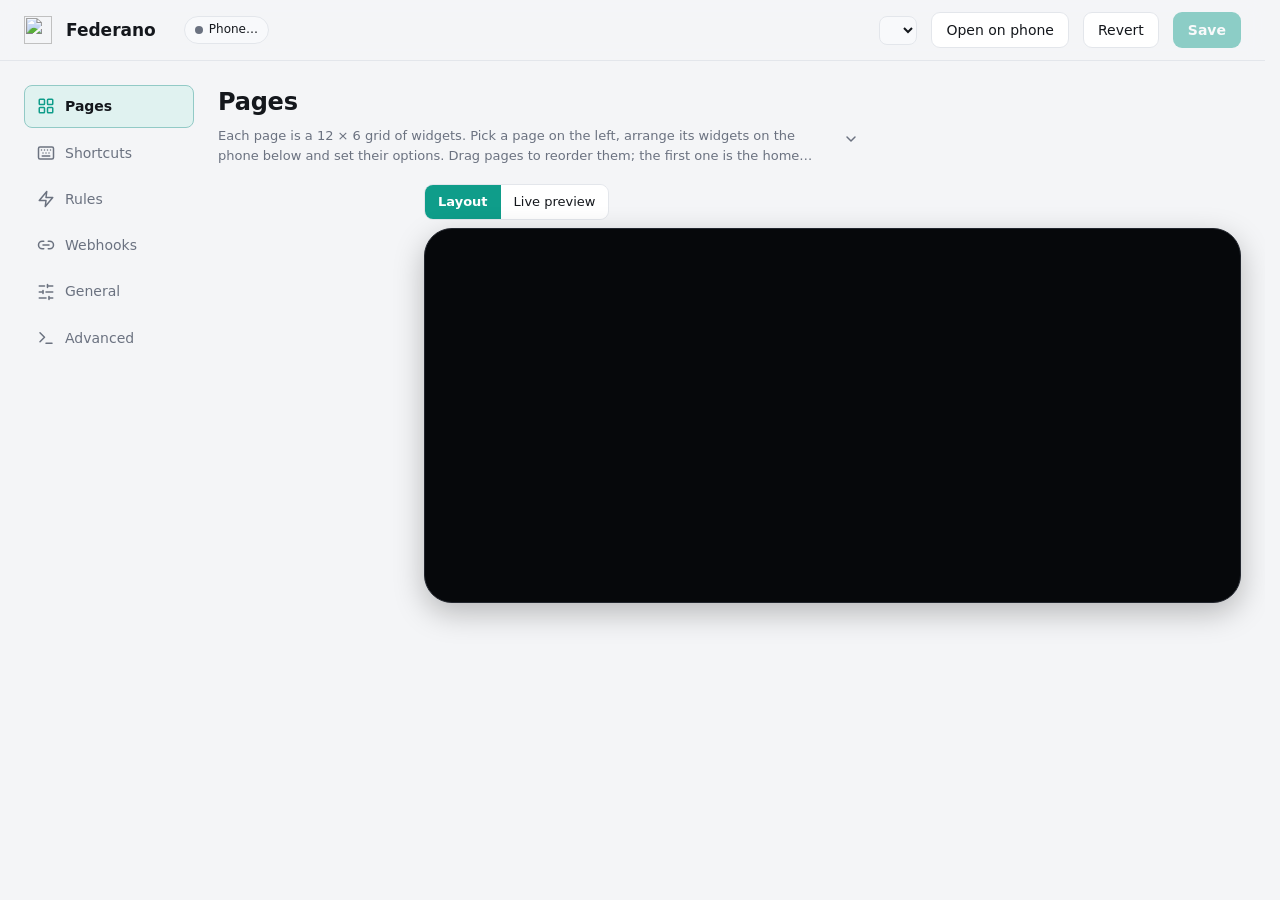
==== commit e4ecda1b: "Federano: pop-up "Ver no tablet?" quando um vídeo começa no PC - MirrorOffers: oferece cada vídeo um" ====
--- a/agent/PhoneBox.Agent/settings.html
+++ b/agent/PhoneBox.Agent/settings.html
@@ -791,6 +791,12 @@
         <h3 data-i18n="s.phones.title">Phones</h3>
         <p class="hint" style="margin:0 0 12px" data-i18n="s.phones.lead">Several phones (or a phone and a tablet) can use this computer at once, over USB or Wi-Fi. Give each one a name and choose the pages it shows; a phone shows all pages until you choose.</p>
         <div id="phoneList"><p class="hint" data-i18n="s.phones.empty">No phone has connected yet.</p></div>
+      </div>
+      <div class="card">
+        <h3>Federano</h3>
+        <div class="row" style="margin-bottom:8px"><label class="switch"><input type="checkbox" data-bind="federano.mirrorOffer"><span></span></label> <span>Quando um vídeo começar no PC, perguntar no tablet se quero ver lá</span></div>
+        <div class="field" style="max-width:420px"><label>O aviso some sozinho depois de (segundos)</label><input type="number" min="2" max="600" data-bind="federano.mirrorOfferSeconds" data-type="int"></div>
+        <p class="hint" style="margin:8px 0 0">Cada vídeo é oferecido uma vez: depois de "Agora não" (ou sem resposta) o Federano não pergunta de novo sobre ele.</p>
       </div>
       <div class="card">
         <h3 data-i18n="s.wifi.title">Wi-Fi &amp; Tailscale</h3>
@@ -2410,7 +2416,7 @@
 
 // ---------------------------------------------------------------- webhooks
 function renderWebhooks(lan) {
-  const local = `http://127.0.0.1:${location.port || 8765}`;
+  const local = `http://127.0.0.1:${location.port || 8775}`;
   const host = lan?.active && lan.hosts?.length ? `https://${lan.hosts[0]}:${lan.port}` : null;
   const token = cfg.lan?.webhookToken || '';
   const ex = [
@@ -3202,7 +3208,7 @@
 // The form reads every section it binds and renders, so a config without one — an older export, or a
 // hand-trimmed paste in Apply JSON — gets the same defaults a fresh load does before anything renders.
 function fillDefaults() {
-  cfg.pages = fitPages(cfg.pages); cfg.shortcuts ??= []; cfg.rules ??= []; cfg.display ??= {}; cfg.night = { enabled: true, start: '00:30', end: '07:30', brightness: 0.02, ...cfg.night }; cfg.weather ??= {}; cfg.weather.unit ??= 'celsius'; cfg.weather.model ??= ''; cfg.photos ??= { folder: '', subfolders: true }; cfg.lan ??= { enabled: false, port: 8766 }; cfg.updates ??= { auto: true, repo: 'ersinkoc/phonebox' }; cfg.claude ??= { phoneApprovals: true, timeoutSec: 90, onlyWhenAway: false, shareSessionTitles: false, shareConversation: false };
+  cfg.pages = fitPages(cfg.pages); cfg.shortcuts ??= []; cfg.rules ??= []; cfg.display ??= {}; cfg.night = { enabled: true, start: '00:30', end: '07:30', brightness: 0.02, ...cfg.night }; cfg.weather ??= {}; cfg.weather.unit ??= 'celsius'; cfg.weather.model ??= ''; cfg.photos ??= { folder: '', subfolders: true }; cfg.lan ??= { enabled: false, port: 8776 }; cfg.federano = { mirrorOffer: true, mirrorOfferSeconds: 5, ...cfg.federano }; cfg.updates ??= { auto: true, repo: 'ersinkoc/phonebox' }; cfg.claude ??= { phoneApprovals: true, timeoutSec: 90, onlyWhenAway: false, shareSessionTitles: false, shareConversation: false };
   cfg.codexBar ??= { providers: ['claude', 'codex', 'antigravity'], rotate: true, pageSize: 2, rotateInterval: 8 };
   for (const [k, v] of Object.entries({ language: 'auto', hour12: false, idleReturnSec: 90, switchCountdownSec: 3, touchGraceSec: 20, minDwellSec: 15, holdMaxMin: 30, keepAwake: true,
     showSeconds: true, vibrate: true, finishToast: true, volumeKeys: true, artTint: true, proximityWake: true, orientation: 'landscape', theme: 'default', accent: '#2dd4bf' })) cfg.display[k] ??= v;
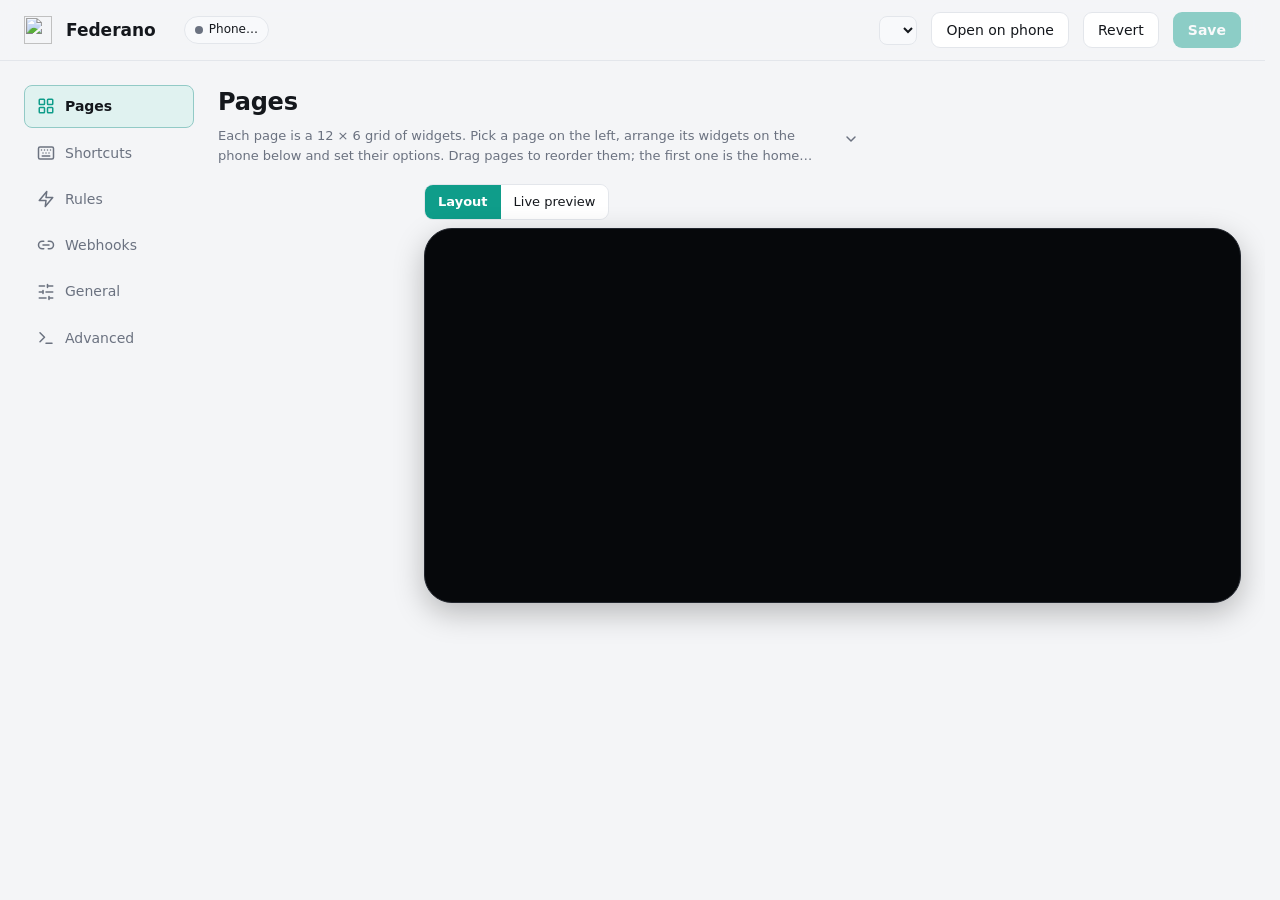
==== commit 02f97ec9: "Federano: tema "Night City" (cyberpunk) no painel do tablet Novo tema em Configurações › Display › T" ====
--- a/agent/PhoneBox.Agent/settings.html
+++ b/agent/PhoneBox.Agent/settings.html
@@ -668,7 +668,7 @@
           <div class="field" style="margin:0"><label data-i18n="lang.label">Language</label>
             <select data-bind="display.language" id="displayLangSel"></select></div>
           <div class="field" style="margin:0"><label data-i18n="s.display.theme">Theme</label>
-            <select data-bind="display.theme"><option value="default" data-i18n="s.display.theme.default">Default</option><option value="amoled" data-i18n="s.display.theme.amoled">AMOLED black</option><option value="midnight" data-i18n="s.display.theme.midnight">Midnight blue</option><option value="warm" data-i18n="s.display.theme.warm">Warm</option><option value="graphite" data-i18n="s.display.theme.graphite">Graphite</option></select></div>
+            <select data-bind="display.theme"><option value="default" data-i18n="s.display.theme.default">Default</option><option value="amoled" data-i18n="s.display.theme.amoled">AMOLED black</option><option value="midnight" data-i18n="s.display.theme.midnight">Midnight blue</option><option value="warm" data-i18n="s.display.theme.warm">Warm</option><option value="graphite" data-i18n="s.display.theme.graphite">Graphite</option><option value="nightcity">Night City (cyberpunk)</option></select></div>
           <div class="field" style="margin:0"><label data-i18n="s.display.accent">Accent colour</label><input type="color" data-bind="display.accent" style="width:56px;height:36px;padding:2px"></div>
           <label class="check" style="margin-bottom:8px"><input type="checkbox" data-bind="display.artTint"> <span data-i18n="s.display.artTint">Tint the background with the album art</span></label>
         </div>
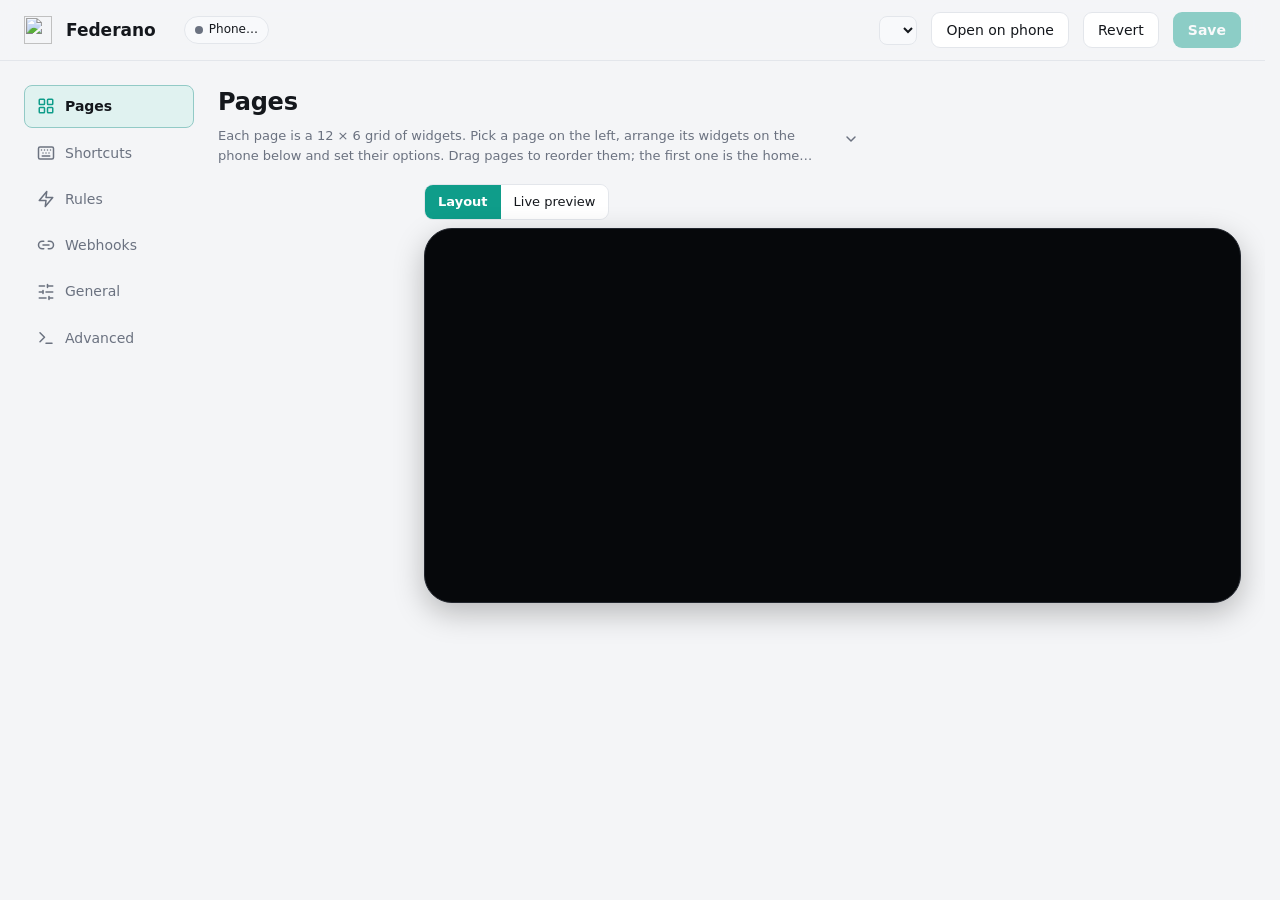
==== commit 913abecc: "Federano: remove o tema Night City (código, opção nas configurações e teste) Claude-Session: https:/" ====
--- a/agent/PhoneBox.Agent/settings.html
+++ b/agent/PhoneBox.Agent/settings.html
@@ -668,7 +668,7 @@
           <div class="field" style="margin:0"><label data-i18n="lang.label">Language</label>
             <select data-bind="display.language" id="displayLangSel"></select></div>
           <div class="field" style="margin:0"><label data-i18n="s.display.theme">Theme</label>
-            <select data-bind="display.theme"><option value="default" data-i18n="s.display.theme.default">Default</option><option value="amoled" data-i18n="s.display.theme.amoled">AMOLED black</option><option value="midnight" data-i18n="s.display.theme.midnight">Midnight blue</option><option value="warm" data-i18n="s.display.theme.warm">Warm</option><option value="graphite" data-i18n="s.display.theme.graphite">Graphite</option><option value="nightcity">Night City (cyberpunk)</option></select></div>
+            <select data-bind="display.theme"><option value="default" data-i18n="s.display.theme.default">Default</option><option value="amoled" data-i18n="s.display.theme.amoled">AMOLED black</option><option value="midnight" data-i18n="s.display.theme.midnight">Midnight blue</option><option value="warm" data-i18n="s.display.theme.warm">Warm</option><option value="graphite" data-i18n="s.display.theme.graphite">Graphite</option></select></div>
           <div class="field" style="margin:0"><label data-i18n="s.display.accent">Accent colour</label><input type="color" data-bind="display.accent" style="width:56px;height:36px;padding:2px"></div>
           <label class="check" style="margin-bottom:8px"><input type="checkbox" data-bind="display.artTint"> <span data-i18n="s.display.artTint">Tint the background with the album art</span></label>
         </div>
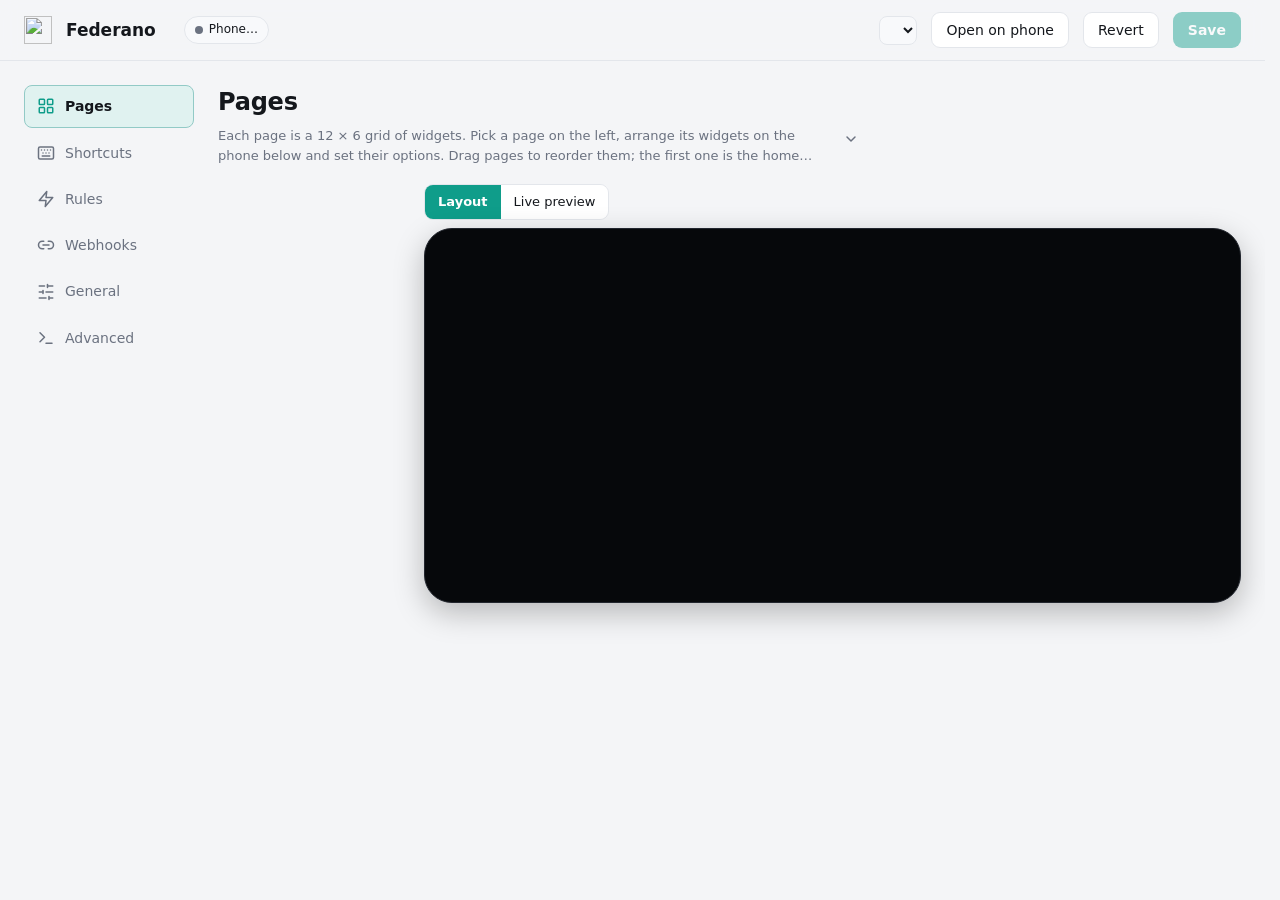
==== commit 2ea44a59: "Federano: "Só ouvir" mostra o vídeo na hora e acompanha a troca de clipes mais rápido; popup de víde" ====
--- a/agent/PhoneBox.Agent/settings.html
+++ b/agent/PhoneBox.Agent/settings.html
@@ -796,7 +796,15 @@
         <h3>Federano</h3>
         <div class="row" style="margin-bottom:8px"><label class="switch"><input type="checkbox" data-bind="federano.mirrorOffer"><span></span></label> <span>Quando um vídeo começar no PC, perguntar no tablet se quero ver lá</span></div>
         <div class="field" style="max-width:420px"><label>O aviso some sozinho depois de (segundos)</label><input type="number" min="2" max="600" data-bind="federano.mirrorOfferSeconds" data-type="int"></div>
+        <div class="row" style="margin-bottom:8px"><label class="switch"><input type="checkbox" data-bind="federano.wakeWord"><span></span></label> <span>Microfone do tablet sempre ouvindo: falar "Federano, ..." roda o comando (ex.: "Federano, próxima música")</span></div>
+        <div class="row" style="margin-bottom:8px"><label class="switch"><input type="checkbox" data-bind="federano.wakeOffline"><span></span></label> <span>Reconhecer a voz só no tablet, sem mandar nada para o Google (Android 12 ou mais novo)</span></div>
         <p class="hint" style="margin:8px 0 0">Cada vídeo é oferecido uma vez: depois de "Agora não" (ou sem resposta) o Federano não pergunta de novo sobre ele.</p>
+        <h3 style="margin-top:18px">Google Agenda (reuniões de trabalho)</h3>
+        <p class="hint">Entre com a conta do trabalho para a página Reuniões ler as reuniões do dia direto do Google (só leitura). Crie o Client ID e o Client secret no Google Cloud (tipo "App para computador") e cole aqui. Eles e a autorização ficam só neste PC.</p>
+        <div class="field" style="max-width:560px"><label for="gClientId">Client ID</label><input id="gClientId" type="text" autocomplete="off" placeholder="...apps.googleusercontent.com"></div>
+        <div class="field" style="max-width:560px"><label for="gClientSecret">Client secret</label><input id="gClientSecret" type="password" autocomplete="off"></div>
+        <div class="row" style="gap:8px;flex-wrap:wrap"><button class="btn" type="button" id="gConnect">Conectar Google Agenda</button><button class="btn" type="button" id="gDisconnect">Desconectar</button></div>
+        <p class="hint" id="gStatus" style="margin-top:8px"></p>
       </div>
       <div class="card">
         <h3 data-i18n="s.wifi.title">Wi-Fi &amp; Tailscale</h3>
@@ -3208,7 +3216,7 @@
 // The form reads every section it binds and renders, so a config without one — an older export, or a
 // hand-trimmed paste in Apply JSON — gets the same defaults a fresh load does before anything renders.
 function fillDefaults() {
-  cfg.pages = fitPages(cfg.pages); cfg.shortcuts ??= []; cfg.rules ??= []; cfg.display ??= {}; cfg.night = { enabled: true, start: '00:30', end: '07:30', brightness: 0.02, ...cfg.night }; cfg.weather ??= {}; cfg.weather.unit ??= 'celsius'; cfg.weather.model ??= ''; cfg.photos ??= { folder: '', subfolders: true }; cfg.lan ??= { enabled: false, port: 8776 }; cfg.federano = { mirrorOffer: true, mirrorOfferSeconds: 5, ...cfg.federano }; cfg.updates ??= { auto: true, repo: 'ersinkoc/phonebox' }; cfg.claude ??= { phoneApprovals: true, timeoutSec: 90, onlyWhenAway: false, shareSessionTitles: false, shareConversation: false };
+  cfg.pages = fitPages(cfg.pages); cfg.shortcuts ??= []; cfg.rules ??= []; cfg.display ??= {}; cfg.night = { enabled: true, start: '00:30', end: '07:30', brightness: 0.02, ...cfg.night }; cfg.weather ??= {}; cfg.weather.unit ??= 'celsius'; cfg.weather.model ??= ''; cfg.photos ??= { folder: '', subfolders: true }; cfg.lan ??= { enabled: false, port: 8776 }; cfg.federano = { mirrorOffer: true, mirrorOfferSeconds: 10, wakeWord: false, wakeOffline: true, ...cfg.federano }; cfg.updates ??= { auto: true, repo: 'ersinkoc/phonebox' }; cfg.claude ??= { phoneApprovals: true, timeoutSec: 90, onlyWhenAway: false, shareSessionTitles: false, shareConversation: false };
   cfg.codexBar ??= { providers: ['claude', 'codex', 'antigravity'], rotate: true, pageSize: 2, rotateInterval: 8 };
   for (const [k, v] of Object.entries({ language: 'auto', hour12: false, idleReturnSec: 90, switchCountdownSec: 3, touchGraceSec: 20, minDwellSec: 15, holdMaxMin: 30, keepAwake: true,
     showSeconds: true, vibrate: true, finishToast: true, volumeKeys: true, artTint: true, proximityWake: true, orientation: 'landscape', theme: 'default', accent: '#2dd4bf' })) cfg.display[k] ??= v;
@@ -3404,5 +3412,22 @@
 load();
 setInterval(loadInfo, 5000);
 </script>
+<script>
+// Federano: Google Calendar sign-in for the meetings page
+(() => {
+  const st = document.getElementById('gStatus'); if (!st) return;
+  const show = async () => { try { const j = await (await fetch('/api/google/state')).json(); st.textContent = j.connected ? `Conectado${j.email ? ' como ' + j.email : ''}.` : 'Não conectado.'; } catch (_) { st.textContent = ''; } };
+  document.getElementById('gConnect').onclick = async () => {
+    const body = JSON.stringify({ clientId: document.getElementById('gClientId').value, clientSecret: document.getElementById('gClientSecret').value });
+    const j = await (await fetch('/api/google/connect', { method: 'POST', headers: { 'Content-Type': 'application/json' }, body })).json().catch(() => ({ ok: false, error: 'O agente não respondeu.' }));
+    if (!j.ok) { st.textContent = j.error; return; }
+    st.textContent = 'Abrindo o login do Google… depois de autorizar, volte aqui.';
+    window.open(j.url, '_blank', 'noopener');
+    const t = setInterval(async () => { await show(); if (st.textContent.startsWith('Conectado')) clearInterval(t); }, 3000); setTimeout(() => clearInterval(t), 600000);
+  };
+  document.getElementById('gDisconnect').onclick = async () => { await fetch('/api/google/disconnect', { method: 'POST' }); show(); };
+  show();
+})();
+</script>
 </body>
 </html>
